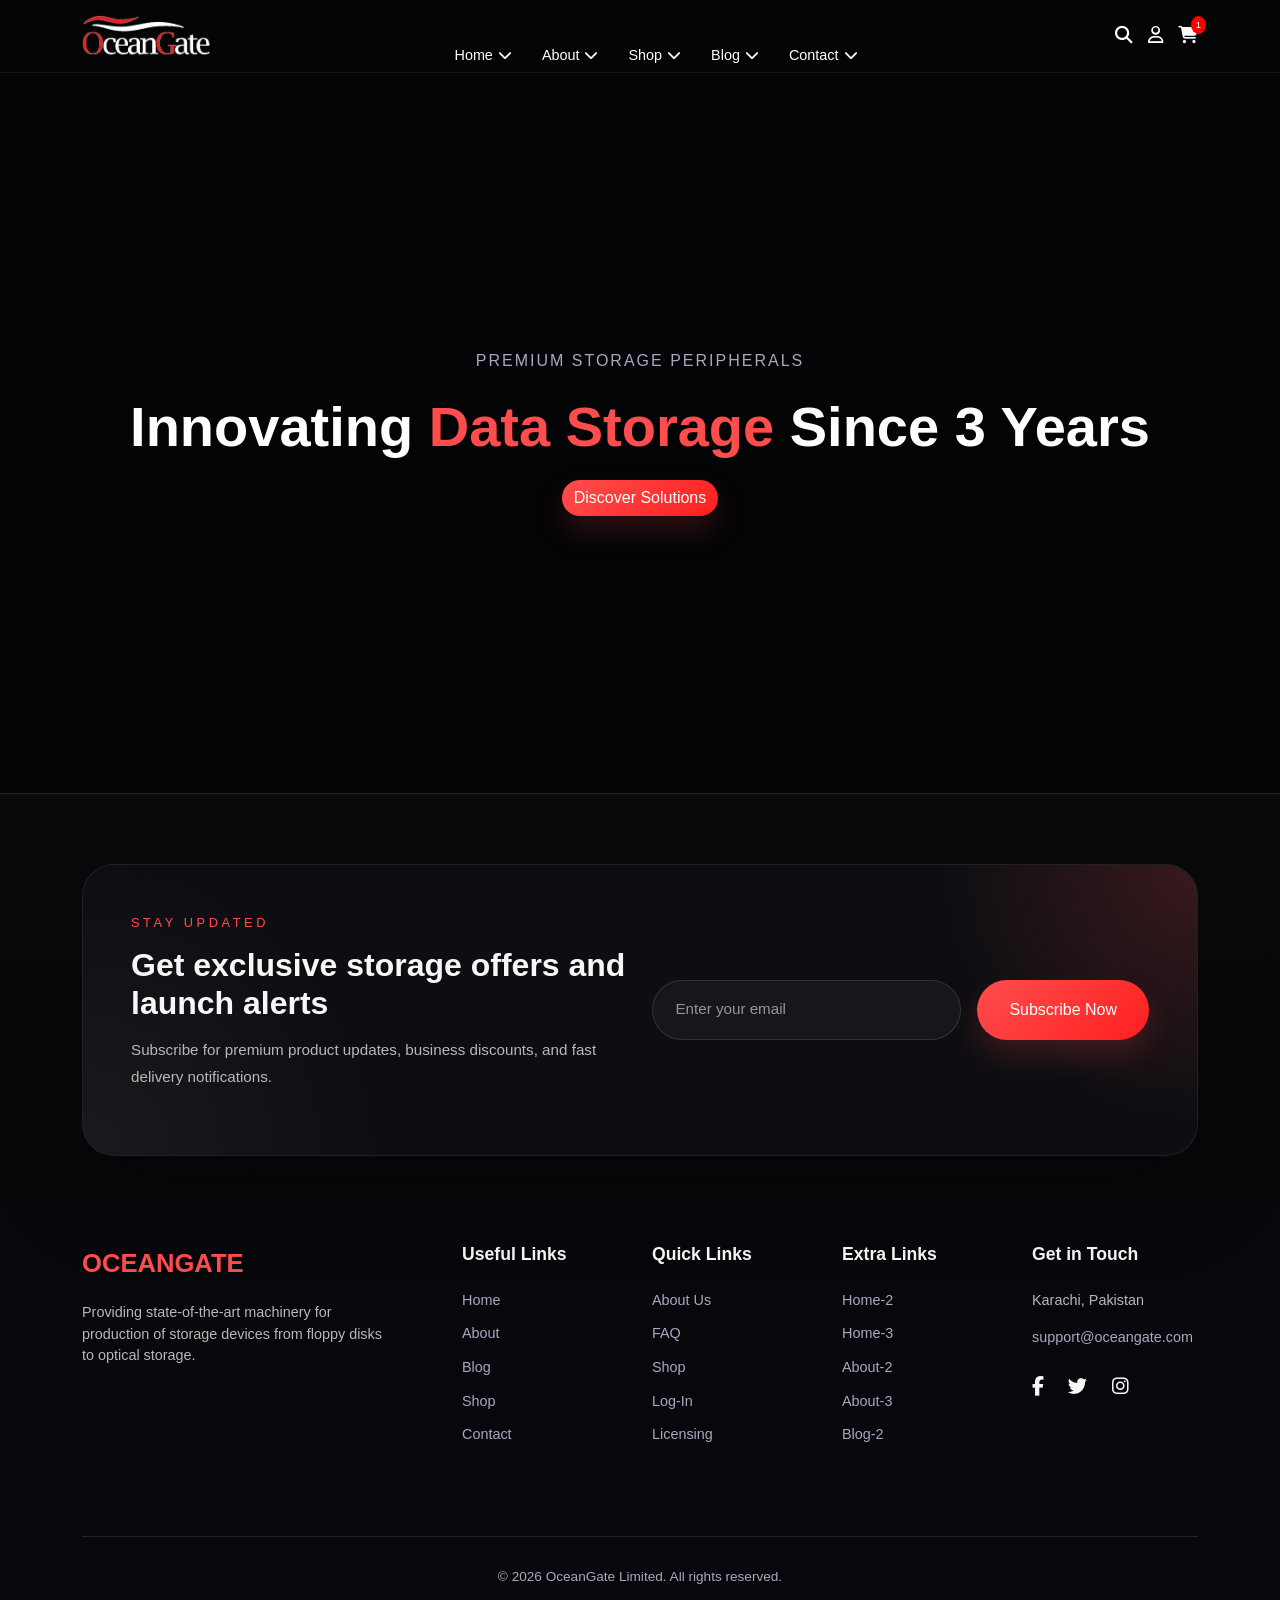
==== index.html @ 2eb94a3a "add logo and fix bugs and issues" ====
<!DOCTYPE html>
<html lang="en">

<head>
    <meta charset="UTF-8">
    <meta name="viewport" content="width=device-width, initial-scale=1.0">
    <title>OceanGate | Premium Storage</title>
    <link href="https://cdn.jsdelivr.net/npm/bootstrap@5.3.0/dist/css/bootstrap.min.css" rel="stylesheet">
    <link rel="stylesheet" href="https://cdnjs.cloudflare.com/ajax/libs/font-awesome/6.4.0/css/all.min.css">
    <link href="https://unpkg.com/aos@2.3.1/dist/aos.css" rel="stylesheet">
    <link rel="stylesheet" href="./styleSheets/style.css">
</head>

<body>
    <header class="header">
        <div class="container d-flex align-items-center justify-content-between">
            <a href="#" class="logo"><img src="./src/img/logo/logo-black-theme1.png" alt=""></a>

            <nav class="desktop-nav d-none d-lg-flex">
                <div class="nav-item-wrapper">
                    <a href="index.html" class="nav-link">Home<span><i class="fas fa-chevron-down"></i></span></a>
                    <div class="dropdown-box">
                        <a href="index.html" style='color:black;'><span>--</span> Home 1</a>
                        <a href="index.html"><span>--</span> Home 2</a>
                    </div>
                </div>
                <div class="nav-item-wrapper">
                    <a href="About.html" class="nav-link">About<span><i class="fas fa-chevron-down"></i></span></a>
                    <div class="dropdown-box">
                        <a href="#"><span>--</span> Our journey</a>
                    </div>
                </div>
                <div class="nav-item-wrapper">
                    <a href="#" class="nav-link">Shop<span><i class="fas fa-chevron-down"></i></span></a>
                    <div class="dropdown-box">
                        <a href="#"><span>--</span> Products</a>
                    </div>
                </div>
                <div class="nav-item-wrapper">
                    <a href="#" class="nav-link">Blog<span><i class="fas fa-chevron-down"></i></span></a>
                    <div class="dropdown-box">
                        <a href="#"><span>--</span> Latest News</a>
                    </div>
                </div>
                <div class="nav-item-wrapper">
                    <a href="./contact.html" class="nav-link">Contact<span><i class="fas fa-chevron-down"></i></span></a>
                    <div class="dropdown-box">
                        <a href="#"><span>--</span> Get in Touch</a>
                    </div>
                </div>
            </nav>

            <div class="header-actions d-flex align-items-center">
                <a href="#"><i class="fas fa-search"></i></a>
                <a href="#"><i class="far fa-user"></i></a>
                <div class="cart-icon">
                    <a href="#"><i class="fas fa-shopping-cart"></i></a>
                    <span class="cart-badge">1</span>
                </div>
                <button class="menu-btn d-lg-none" id="menuBtn">
                    <span></span><span></span><span></span>
                </button>
            </div>
        </div>

        <div class="mobile-menu" id="mobileMenu">
            <nav class="mobile-nav">
                <div class="nav-item-wrapper2">
                    <a href="index.html" class="nav-link">Home<span><i class="fas fa-chevron-down"></i></span></a>
                    <div class="dropdown-box-mobile">
                        <a href="index.html"><span>--</span> Home 1</a>
                        <a href="index.html"><span>--</span> Home 2</a>
                    </div>
                </div>
                <div class="nav-item-wrapper2">
                    <a href="About.html" class="nav-link">About<span><i class="fas fa-chevron-down"></i></span></a>
                    <div class="dropdown-box-mobile">
                        <a href=""><span>--</span> Our journey</a>
                    </div>
                </div>
                <div class="nav-item-wrapper2">
                    <a href="#" class="nav-link">Shop<span><i class="fas fa-chevron-down"></i></span></a>
                    <div class="dropdown-box-mobile">
                        <a href="#"><span>--</span> Products</a>
                    </div>
                </div>
                <div class="nav-item-wrapper2">
                    <a href="#" class="nav-link">Blog<span><i class="fas fa-chevron-down"></i></span></a>
                    <div class="dropdown-box-mobile">
                        <a href="#"><span>--</span> Latest News</a>
                    </div>
                </div>
                <div class="nav-item-wrapper2">
                    <a href="./contact.html" class="nav-link">Contact<span><i class="fas fa-chevron-down"></i></span></a>
                    <div class="dropdown-box-mobile">
                        <a href="#"><span>--</span> Get in Touch</a>
                    </div>
                </div>
            </nav>
        </div>
    </header>

    <main
        style="min-height: 80vh; display: flex; align-items: center; justify-content: center; background: url('https://gadgetz.webflow.io/images/hero-grid.svg') no-repeat center center / cover;">
        <div class="text-center">
            <p class="small-caps" style="color:var(--text-muted); text-transform: uppercase; letter-spacing: 2px;">
                Premium Storage Peripherals</p>
            <h1 class="hero-title" style="font-size: 3.5rem; font-weight: 800; color: #fff; margin: 20px 0;">Innovating
                <span style="color: var(--primary-red);">Data Storage</span> Since 3 Years
            </h1>
            <a href="#products" class="btn btn-red">Discover Solutions</a>
        </div>
    </main>

    <footer class="footer">

            <div class="email-subscription-section text-center">
                <div class="container">
                    <div class="email-subscribe-card rounded-5 mx-auto p-4 p-lg-5" data-aos="fade-up">
                        <div class="row align-items-center gy-4">
                            <div class="col-12 col-lg-6 text-lg-start" data-aos="fade-right">
                                <p class="email-subtitle">STAY UPDATED</p>
                                <h2>Get exclusive storage offers and launch alerts</h2>
                                <p class="email-subtext">Subscribe for premium product updates, business discounts, and fast delivery notifications.</p>
                            </div>
                            <div class="col-12 col-lg-6" data-aos="fade-left">
                                <form class="email-form d-flex flex-column flex-sm-row gap-3 align-items-center" action="#" method="post">
                                    <input type="email" class="form-control email-input" placeholder="Enter your email" required>
                                    <button type="submit" class="btn btn-red email-submit-btn">Subscribe Now</button>
                                </form>
                            </div>
                        </div>
                    </div>
                </div>
            </div>

        <div class="container">
            <div class="row pt-5 pb-5">
                <div class="col-lg-4 mb-5 mb-lg-0">
                    <a href="#" class="footer-logo">OCEANGATE</a>
                    <p class="pe-lg-5" style="color: var(--text-gray); font-size: 0.9rem;">
                        Providing state-of-the-art machinery for production of storage devices from floppy disks to
                        optical storage.
                    </p>
                </div>

                <div class="col-6 col-md-3 col-lg-2">
                    <h5>Useful Links</h5>
                    <a href="#" class="footer-link">Home</a>
                    <a href="#" class="footer-link">About</a>
                    <a href="#" class="footer-link">Blog</a>
                    <a href="#" class="footer-link">Shop</a>
                    <a href="#" class="footer-link">Contact</a>
                </div>

                <div class="col-6 col-md-3 col-lg-2">
                    <h5>Quick Links</h5>
                    <a href="#" class="footer-link">About Us</a>
                    <a href="#" class="footer-link">FAQ</a>
                    <a href="#" class="footer-link">Shop</a>
                    <a href="#" class="footer-link">Log-In</a>
                    <a href="#" class="footer-link">Licensing</a>
                </div>

                <div class="col-6 col-md-3 col-lg-2 mt-4 mt-md-0">
                    <h5>Extra Links</h5>
                    <a href="#" class="footer-link">Home-2</a>
                    <a href="#" class="footer-link">Home-3</a>
                    <a href="#" class="footer-link">About-2</a>
                    <a href="#" class="footer-link">About-3</a>
                    <a href="#" class="footer-link">Blog-2</a>
                </div>

                <div class="col-6 col-md-3 col-lg-2 mt-4 mt-md-0">
                    <h5>Get in Touch</h5>
                    <p style="color: var(--text-gray); font-size: 0.9rem;">Karachi, Pakistan</p>
                    <a href="mailto:support@oceangate.com" class="footer-link">support@oceangate.com</a>
                    <div class="social-icons mt-4">
                        <a href="#"><i class="fab fa-facebook-f"></i></a>
                        <a href="#"><i class="fab fa-twitter"></i></a>
                        <a href="#"><i class="fab fa-instagram"></i></a>
                    </div>
                </div>
            </div>

            <div class="copyright-section text-center">
                <p>© 2026 OceanGate Limited. All rights reserved.</p>
                <div class="social-icons mobile-social d-sm-none">
                    <a href="#"><i class="fab fa-facebook-f"></i></a>
                    <a href="#"><i class="fab fa-twitter"></i></a>
                    <a href="#"><i class="fab fa-instagram"></i></a>
                </div>
            </div>
        </div>
    </footer>

    <script src="https://unpkg.com/aos@2.3.1/dist/aos.js"></script>
    <script src="./js/app.js"></script>
    
</body>

</html>
---- styleSheets/style.css ----
:root {
    --bg-dark: #030406;
    --bg-black: #050507;
    --bg-panel: rgba(18, 18, 20, 0.95);
    --footer-bg: #07080b;
    --border-color: rgba(255, 255, 255, 0.08);
    --text-white: #f7f7f7;
    --text-gray: #b8b8b8;
    --text-muted: #a8a8c0;
    --primary-red: #ff4d4d;
    --primary-red-soft: rgba(255, 77, 77, 0.18);
}

/* Core Styling */
body {
    background: var(--bg-dark);
    color: var(--text-white);
    font-family: 'Lexend', sans-serif;
    margin: 0;
}

img {
    width: 100%;
    height: 100%;
}

/* header start  */
.header {
    background: var(--bg-black);
    border-bottom: 1px solid rgba(255, 255, 255, 0.06);
    padding: 15px 0;
    position: sticky;
    top: 0;
    z-index: 1100;
}

.logo {
    width: 130px;
    height: auto;
    text-decoration: none;

}

/* Desktop Nav Underline & Dropdown Fix */
.desktop-nav {
    position: relative;
    top: 20px;
    gap: 30px;
}

.nav-item-wrapper {
    position: relative;
    padding: 10px 0;
}

.nav-link {
    color: #fff !important;
    text-decoration: none;
    font-size: 0.9rem;
    position: relative;
}

.nav-link::after {
    content: '';
    position: absolute;
    width: 0;
    height: 2px;
    bottom: -2px;
    left: 0;
    background: red;
    transition: 0.3s;
}

.nav-link span i {
    font: normal normal normal 14px/1 FontAwesome;
    margin-left: 5px;
    transition: transform 0.3s;
}

.nav-link:hover span i,
.nav-item-wrapper2:hover .nav-link span i,
.dropdown-box-mobile:hover {
    transform: rotate(90deg);
}

.nav-item-wrapper:hover .nav-link::after {
    width: 100%;
}

.dropdown-box {
    position: absolute;
    top: 90%;
    left: 0;
    background: #fff;
    min-width: 200px;
    padding: 20px;
    border-radius: 12px;
    visibility: hidden;
    opacity: 0;
    transform: translateY(20px);
    transition: 0.8s ease;
}

.nav-item-wrapper:hover .dropdown-box {
    visibility: visible;
    opacity: 1;
    transform: translateY(0);
}

.dropdown-box a {
    color: #000;
    text-decoration: none;
    display: block;
    margin-bottom: 10px;
    font-size: 0.85rem;
    font-weight: 500;
    transition: 0.3s;
    z-index: 999;
}

.dropdown-box a span {
    color: red;
    opacity: 0;
    margin-right: 8px;
    transition: 0.3s;
}

.dropdown-box a:hover {
    color: red;
    padding-left: 5px;
}

.dropdown-box a:hover span {
    opacity: 1;
}

/* Cart Badge Fix */
.header-actions i {
    color: #fff;
    font-size: 1.1rem;
    margin-left: 15px;
}

.cart-icon {
    position: relative;
    display: inline-block;
}

.cart-badge {
    background: red;
    color: white;
    font-size: 0.6rem;
    padding: 2px 5px;
    border-radius: 50%;
    position: absolute;
    top: -8px;
    right: -8px;
}

/* Mobile Menu: Top-Down Animation (Half Screen) */
.mobile-menu {
    position: fixed;
    top: -100%;
    left: 0;
    width: 100%;
    height: 70vh;
    background: #000;
    border-bottom: 2px solid #222;
    transition: 0.5s ease-in-out;
    z-index: 1000;
    padding: 20px 20px;
}

.mobile-menu.active {
    top: 60px;
}

.mobile-nav a {
    display: block;
    font-size: 1.2rem;
    margin-bottom: 10px;
    text-decoration: none;
}

.dropdown-box-mobile {
    position: absolute;
    top: 80%;
    left: 90px;
    background: #fff;
    min-width: 40vw;
    padding: 20px;
    border-radius: 12px;
    visibility: hidden;
    opacity: 0;
    transform: translateY(10px);
    transition: 0.8s ease;
}

.nav-item-wrapper:hover .dropdown-box-mobile {
    visibility: visible;
    opacity: 1;
    transform: translateY(0);
}

.dropdown-box-mobile a {
    color: #000;
    text-decoration: none;
    display: block;
    margin-bottom: 10px;
    font-size: 0.85rem;
    font-weight: 500;
    transition: 0.3s;
    z-index: 999;
}

.dropdown-box-mobile a span {
    color: red;
    opacity: 0;
    margin-right: 8px;
    transition: 0.3s;
}

.dropdown-box-mobile a:hover {
    color: red;
    padding-left: 5px;
}

.dropdown-box-mobile a:hover span {
    opacity: 1;
}



.nav-item-wrapper2:hover .dropdown-box-mobile {
    visibility: visible;
    opacity: 1;
    transform: translateY(-50px);
}

.nav-item-wrapper2 {
    position: relative;
    padding: 10px 0;
}

.nav-item-wrapper2:hover .nav-link::after {
    width: 100%;
}

/* Menu Button to Cross Fix */
.menu-btn {
    background: none;
    border: none;
    width: 30px;
    height: 22px;
    position: relative;
    margin-left: 15px;
}

.menu-btn span {
    display: block;
    width: 100%;
    height: 2px;
    background: #fff;
    position: absolute;
    transition: 0.3s;
}

.menu-btn span:nth-child(1) {
    top: 0;
}

.menu-btn span:nth-child(2) {
    top: 10px;
}

.menu-btn span:nth-child(3) {
    top: 20px;
}

.menu-btn.active span:nth-child(1) {
    transform: rotate(45deg);
    top: 10px;
}

.menu-btn.active span:nth-child(2) {
    opacity: 0;
}

.menu-btn.active span:nth-child(3) {
    transform: rotate(-45deg);
    top: 10px;
}

/* Footer & Email Section Styles (Exactly like Gadgetz) */
.footer {
    background-color: var(--footer-bg);
    border-top: 1px solid #222;
}

.email-subscription-section {
    background: linear-gradient(180deg, rgba(10, 10, 12, 0.95), rgba(7, 7, 10, 1));
    padding: 70px 0 40px;
}

.email-subscribe-card {
    background: rgba(15, 15, 20, 0.95);
    border: 1px solid rgba(255, 255, 255, 0.08);
    box-shadow: 0 32px 90px rgba(0, 0, 0, 0.25);
    overflow: hidden;
    position: relative;
}

.email-subscribe-card::before {
    content: '';
    position: absolute;
    inset: 0;
    background: radial-gradient(circle at top right, rgba(255, 77, 77, 0.18), transparent 22%),
        radial-gradient(circle at bottom left, rgba(255, 255, 255, 0.05), transparent 26%);
    pointer-events: none;
}

.email-subtitle {
    color: var(--primary-red);
    letter-spacing: 0.28em;
    text-transform: uppercase;
    font-size: 0.8rem;
    margin-bottom: 0.85rem;
}

.email-subscription-section h2,
.email-subscribe-card h2 {
    font-size: clamp(2rem, 2.5vw, 2.4rem);
    font-weight: 700;
    color: var(--text-white);
    margin: 0;
}

.email-subtext {
    color: var(--text-gray);
    font-size: 0.95rem;
    line-height: 1.8;
    max-width: 620px;
    margin-top: 0.85rem;
}

.email-form {
    width: 100%;
    gap: 1rem;
}

.email-input {
    min-height: 60px;
    background: rgba(255, 255, 255, 0.04);
    border: 1px solid rgba(255, 255, 255, 0.12);
    border-radius: 999px;
    color: var(--text-white);
    padding: 1rem 1.4rem;
    font-size: 0.95rem;
}

.email-input::placeholder {
    color: rgba(255, 255, 255, 0.55);
}

.email-input:focus {
    border-color: rgba(255, 77, 77, 0.45);
    box-shadow: 0 0 0 0.2rem rgba(255, 77, 77, 0.12);
}

.email-submit-btn {
    min-height: 60px;
    padding: 0 2rem;
    white-space: nowrap;
}

.btn-red {
    background: linear-gradient(135deg, var(--primary-red), #ff1f1f);
    color: #fff;
    border: none;
    border-radius: 999px;
    box-shadow: 0 15px 30px rgba(255, 77, 77, 0.18);
    transition: transform 0.2s ease, box-shadow 0.2s ease;
}

.btn-red:hover {
    transform: translateY(-2px);
    box-shadow: 0 18px 30px rgba(255, 77, 77, 0.26);
}

.btn-red:focus {
    box-shadow: 0 0 0 0.25rem rgba(255, 77, 77, 0.18);
}

@media (max-width: 767.98px) {
    .email-form {
        flex-direction: column;
        align-items: stretch;
    }

    .email-input,
    .email-submit-btn {
        width: 100%;
    }
}

.footer h5 {
    font-size: 1.1rem;
    font-weight: 600;
    margin-bottom: 25px;
    color: var(--text-white);
}

.footer-logo {
    color: var(--primary-red);
    font-weight: 800;
    font-size: 1.6rem;
    text-decoration: none;
    display: block;
    margin-bottom: 20px;
}

.footer-link {
    color: var(--text-muted);
    text-decoration: none;
    display: block;
    margin-bottom: 12px;
    font-size: 0.9rem;
    transition: color 0.3s ease;
}

.footer-link:hover {
    color: var(--primary-red);
}

.social-icons a {
    color: var(--text-white);
    font-size: 1.2rem;
    margin-right: 20px;
    transition: color 0.3s ease;
}

.social-icons a:hover {
    color: var(--primary-red);
}

.copyright-section {
    border-top: 1px solid #222;
    padding: 30px 0;
    margin-top: 30px;
    font-size: 0.85rem;
    color: var(--text-muted);
}

/* Mobile Media Queries */
@media (max-width: 991.98px) {
    .email-subscription-section h2 {
        font-size: 1.8rem;
    }

    .footer .row>div {
        margin-bottom: 30px;
    }
}

@media (max-width: 575.98px) {
    .logo {
        font-size: 1.2rem;
    }

    .header-actions {
        font-size: 1.1rem;
    }

    .cart-badge {
        font-size: 0.6rem;
        padding: 1px 4px;
        top: -6px;
        right: -8px;
    }

    .copyright-section {
        display: flex;
        flex-direction: column;
        align-items: center;
    }

    .mobile-social {
        margin-top: 20px;
    }
}
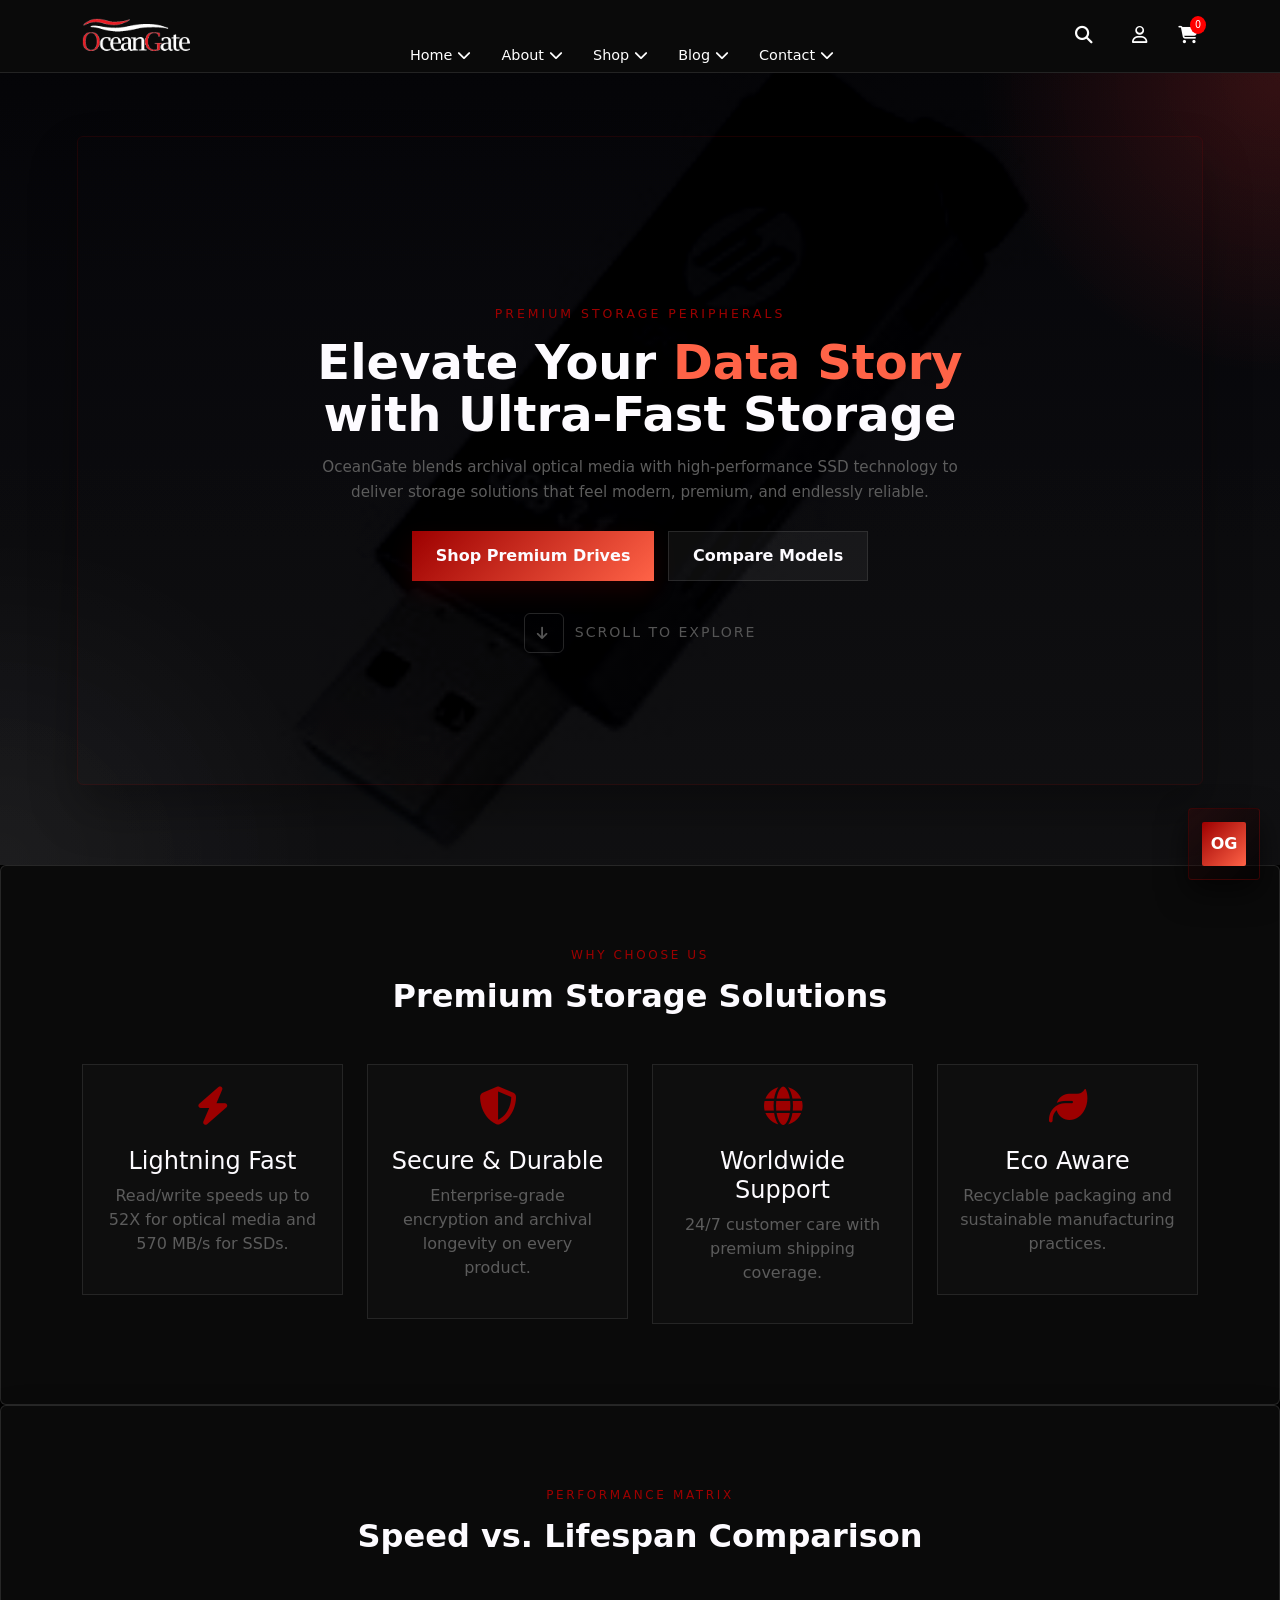
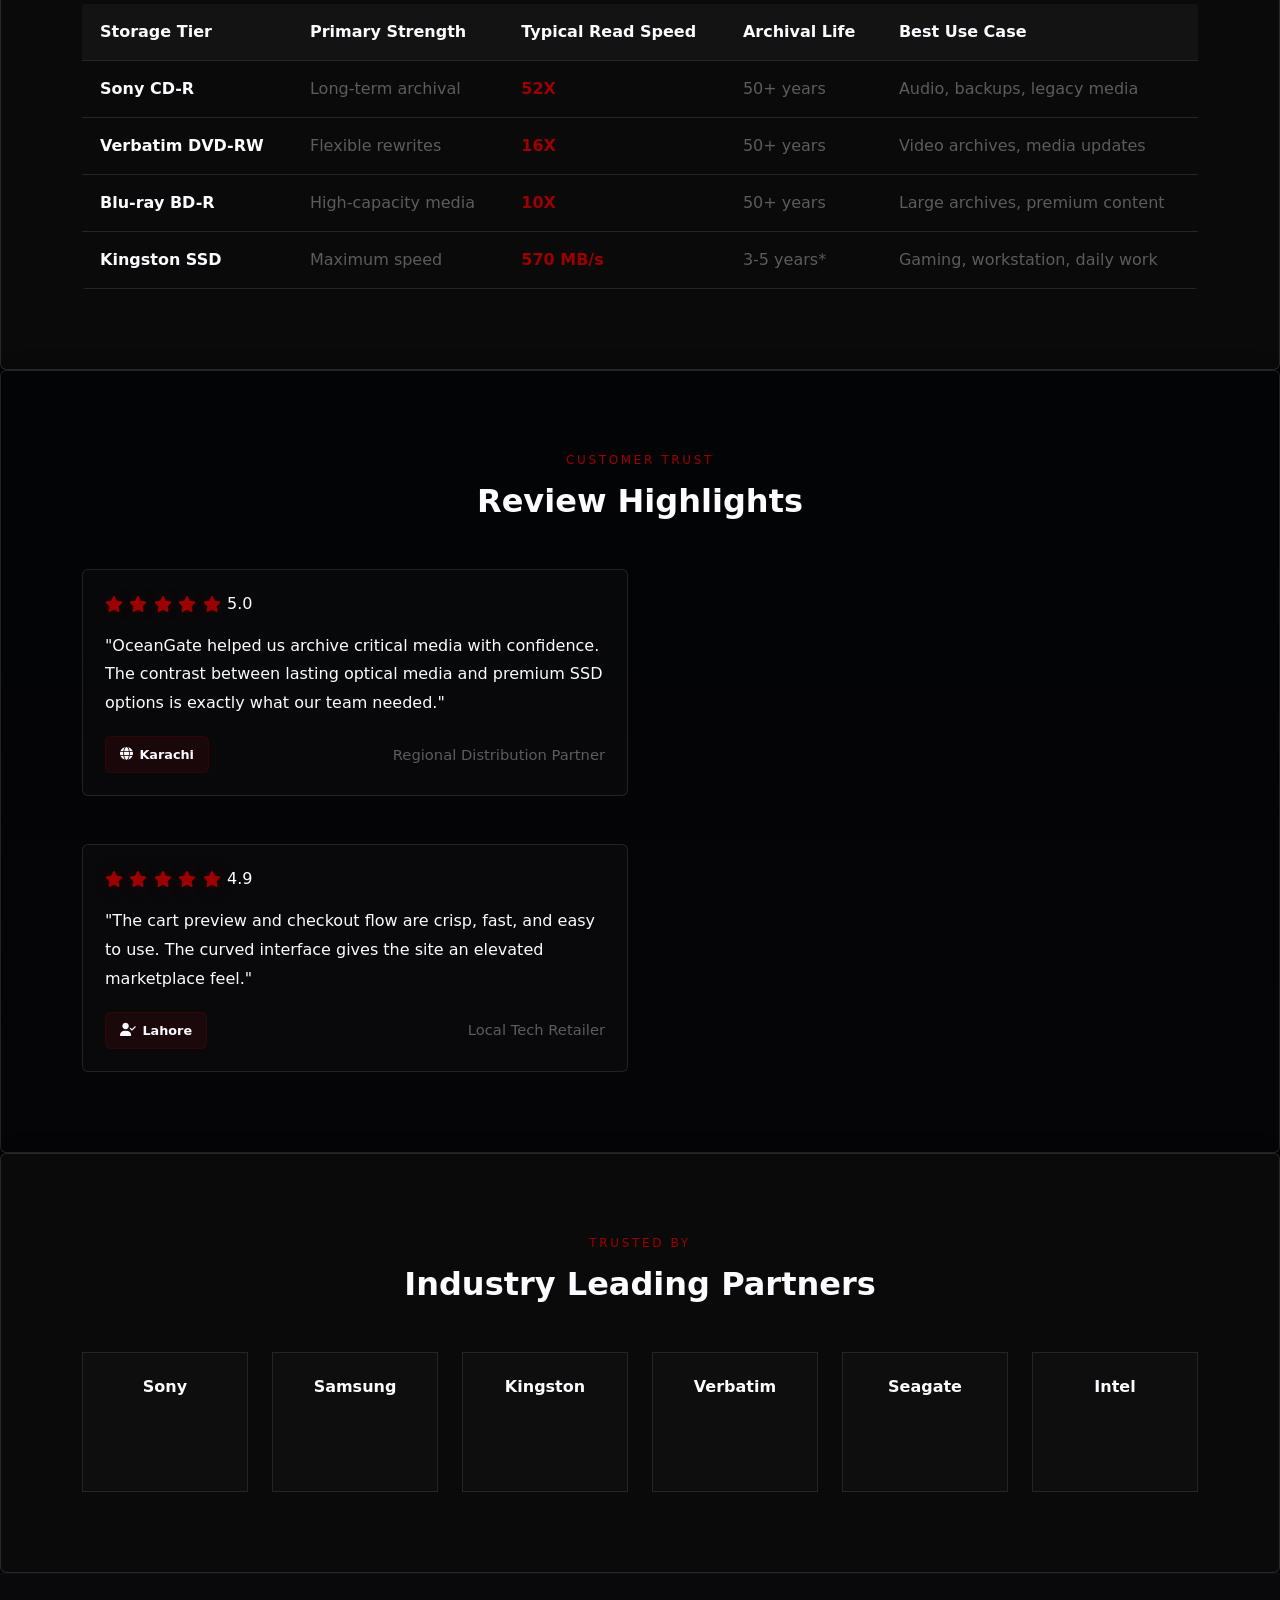
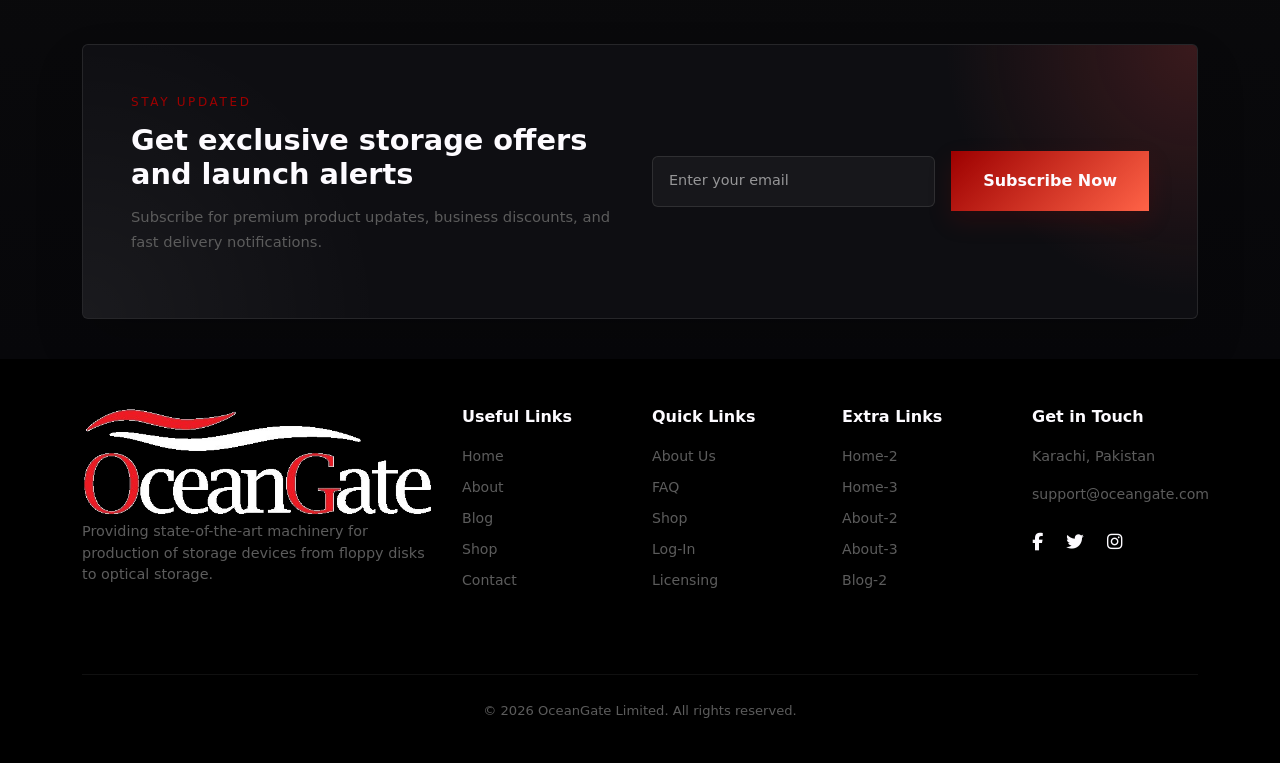
==== commit 41dcfde9: "completeing all pages and base work" ====
--- a/index.html
+++ b/index.html
@@ -1,4 +1,4 @@
-<!DOCTYPE html>
+﻿<!DOCTYPE html>
 <html lang="en">
 
 <head>
@@ -12,165 +12,364 @@
 </head>
 
 <body>
+    <!-- Header navigation and mobile menu -->
     <header class="header">
         <div class="container d-flex align-items-center justify-content-between">
-            <a href="#" class="logo"><img src="./src/img/logo/logo-black-theme1.png" alt=""></a>
+            <a href="./index.html" class="logo"><img src="./src/img/logo/logo-black-theme1.png"
+                    alt="OceanGate Logo"></a>
 
             <nav class="desktop-nav d-none d-lg-flex">
                 <div class="nav-item-wrapper">
-                    <a href="index.html" class="nav-link">Home<span><i class="fas fa-chevron-down"></i></span></a>
+                    <a href="./index.html" class="nav-link">Home<span><i class="fas fa-chevron-down"></i></span></a>
                     <div class="dropdown-box">
-                        <a href="index.html" style='color:black;'><span>--</span> Home 1</a>
-                        <a href="index.html"><span>--</span> Home 2</a>
+                        <a href="./index.html" style="color:black;"><span>--</span> Home 1</a>
+                        <a href="./index.html"><span>--</span> Home 2</a>
                     </div>
                 </div>
                 <div class="nav-item-wrapper">
-                    <a href="About.html" class="nav-link">About<span><i class="fas fa-chevron-down"></i></span></a>
+                    <a href="./about.html" class="nav-link">About<span><i class="fas fa-chevron-down"></i></span></a>
                     <div class="dropdown-box">
-                        <a href="#"><span>--</span> Our journey</a>
+                        <a href="./about.html"><span>--</span> Our journey</a>
                     </div>
                 </div>
                 <div class="nav-item-wrapper">
-                    <a href="#" class="nav-link">Shop<span><i class="fas fa-chevron-down"></i></span></a>
+                    <a href="./shop.html" class="nav-link">Shop<span><i class="fas fa-chevron-down"></i></span></a>
                     <div class="dropdown-box">
-                        <a href="#"><span>--</span> Products</a>
+                        <a href="./shop.html"><span>--</span> Products</a>
                     </div>
                 </div>
                 <div class="nav-item-wrapper">
-                    <a href="#" class="nav-link">Blog<span><i class="fas fa-chevron-down"></i></span></a>
+                    <a href="./blog.html" class="nav-link">Blog<span><i class="fas fa-chevron-down"></i></span></a>
                     <div class="dropdown-box">
-                        <a href="#"><span>--</span> Latest News</a>
+                        <a href="./blog.html"><span>--</span> Latest News</a>
                     </div>
                 </div>
                 <div class="nav-item-wrapper">
-                    <a href="./contact.html" class="nav-link">Contact<span><i class="fas fa-chevron-down"></i></span></a>
+                    <a href="./contact.html" class="nav-link">Contact<span><i
+                                class="fas fa-chevron-down"></i></span></a>
                     <div class="dropdown-box">
-                        <a href="#"><span>--</span> Get in Touch</a>
+                        <a href="./contact.html"><span>--</span> Get in Touch</a>
                     </div>
                 </div>
             </nav>
 
-            <div class="header-actions d-flex align-items-center">
-                <a href="#"><i class="fas fa-search"></i></a>
-                <a href="#"><i class="far fa-user"></i></a>
-                <div class="cart-icon">
-                    <a href="#"><i class="fas fa-shopping-cart"></i></a>
-                    <span class="cart-badge">1</span>
-                </div>
-                <button class="menu-btn d-lg-none" id="menuBtn">
-                    <span></span><span></span><span></span>
-                </button>
+           <div class="header-actions d-flex align-items-center">
+                <div class="search-wrapper me-3">
+                    <button class="search-trigger" aria-label="Open search"><i class="fas fa-search"></i></button>
+                    <div class="search-expand" aria-hidden="true">
+                        <input id="globalSearchInput" class="search-input" type="text" placeholder="Search products, e.g. Kingston SSD" autocomplete="off">
+                        <div id="searchSuggestions" class="suggestions-panel" aria-hidden="true"></div>
+                    </div>
+                </div>
+                <a href="#" class="me-3 user-icon"><i class="far fa-user"></i></a>
+                <div class="cart-icon"><a href="./shop.html" onclick="toggleCart(); return false;"><i class="fas fa-shopping-cart"></i></a><span class="cart-badge" id="cartCount">0</span></div>
+                <button class="menu-btn d-lg-none" id="menuBtn"><span></span><span></span><span></span></button>
             </div>
         </div>
 
         <div class="mobile-menu" id="mobileMenu">
             <nav class="mobile-nav">
                 <div class="nav-item-wrapper2">
-                    <a href="index.html" class="nav-link">Home<span><i class="fas fa-chevron-down"></i></span></a>
+                    <a href="./index.html" class="nav-link">Home<span><i class="fas fa-chevron-down"></i></span></a>
                     <div class="dropdown-box-mobile">
-                        <a href="index.html"><span>--</span> Home 1</a>
-                        <a href="index.html"><span>--</span> Home 2</a>
+                        <a href="./index.html"><span>--</span> Home 1</a>
+                        <a href="./index.html"><span>--</span> Home 2</a>
                     </div>
                 </div>
                 <div class="nav-item-wrapper2">
-                    <a href="About.html" class="nav-link">About<span><i class="fas fa-chevron-down"></i></span></a>
+                    <a href="./about.html" class="nav-link">About<span><i class="fas fa-chevron-down"></i></span></a>
                     <div class="dropdown-box-mobile">
-                        <a href=""><span>--</span> Our journey</a>
+                        <a href="./about.html"><span>--</span> Our journey</a>
                     </div>
                 </div>
                 <div class="nav-item-wrapper2">
-                    <a href="#" class="nav-link">Shop<span><i class="fas fa-chevron-down"></i></span></a>
+                    <a href="./shop.html" class="nav-link">Shop<span><i class="fas fa-chevron-down"></i></span></a>
                     <div class="dropdown-box-mobile">
-                        <a href="#"><span>--</span> Products</a>
+                        <a href="./shop.html"><span>--</span> Products</a>
                     </div>
                 </div>
                 <div class="nav-item-wrapper2">
-                    <a href="#" class="nav-link">Blog<span><i class="fas fa-chevron-down"></i></span></a>
+                    <a href="./blog.html" class="nav-link">Blog<span><i class="fas fa-chevron-down"></i></span></a>
                     <div class="dropdown-box-mobile">
-                        <a href="#"><span>--</span> Latest News</a>
+                        <a href="./blog.html"><span>--</span> Latest News</a>
                     </div>
                 </div>
                 <div class="nav-item-wrapper2">
-                    <a href="./contact.html" class="nav-link">Contact<span><i class="fas fa-chevron-down"></i></span></a>
+                    <a href="./contact.html" class="nav-link">Contact<span><i
+                                class="fas fa-chevron-down"></i></span></a>
                     <div class="dropdown-box-mobile">
-                        <a href="#"><span>--</span> Get in Touch</a>
+                        <a href="./contact.html"><span>--</span> Get in Touch</a>
                     </div>
                 </div>
             </nav>
         </div>
     </header>
 
-    <main
-        style="min-height: 80vh; display: flex; align-items: center; justify-content: center; background: url('https://gadgetz.webflow.io/images/hero-grid.svg') no-repeat center center / cover;">
-        <div class="text-center">
-            <p class="small-caps" style="color:var(--text-muted); text-transform: uppercase; letter-spacing: 2px;">
-                Premium Storage Peripherals</p>
-            <h1 class="hero-title" style="font-size: 3.5rem; font-weight: 800; color: #fff; margin: 20px 0;">Innovating
-                <span style="color: var(--primary-red);">Data Storage</span> Since 3 Years
-            </h1>
-            <a href="#products" class="btn btn-red">Discover Solutions</a>
+    <!-- Main landing content -->
+    <main>
+        <section class="hero-section">
+            <div class="hero-visual"></div>
+            <div class="hero-frame"></div>
+            <div class="container hero-content" data-aos="fade-up">
+                <p class="small-caps">Premium Storage Peripherals</p>
+                <h1 class="hero-title">Elevate Your <span>Data Story</span> with Ultra-Fast Storage</h1>
+                <p class="hero-copy">OceanGate blends archival optical media with high-performance SSD technology to
+                    deliver storage solutions that feel modern, premium, and endlessly reliable.</p>
+                <div class="hero-actions">
+                    <a href="shop.html" class="btn btn-red">Shop Premium Drives</a>
+                    <a href="comparison.html" class="btn btn-secondary">Compare Models</a>
+                </div>
+                <a href="#techMatrix" class="hero-scroll">
+                    <span class="scroll-icon"><i class="fas fa-arrow-down"></i></span>
+                    Scroll to explore
+                </a>
+            </div>
+        </section>
+
+        <!-- Feature highlights section -->
+        <section class="features-showcase section-panel" style="padding: 80px 0;">
+            <div class="container">
+                <div class="text-center mb-5" data-aos="fade-up">
+                    <p class="section-subtitle">Why Choose Us</p>
+                    <h2 class="section-title">Premium Storage Solutions</h2>
+                </div>
+                <div class="row g-4">
+                    <!-- Feature: Lightning Fast -->
+                    <div class="col-md-6 col-lg-3" data-aos="fade-up" data-aos-delay="100">
+                        <div class="feature-card text-center">
+                            <i class="fas fa-bolt"
+                                style="font-size: 2.4rem; color: var(--primary-red); margin-bottom: 22px;"></i>
+                            <h4>Lightning Fast</h4>
+                            <p style="color: var(--text-gray);">Read/write speeds up to 52X for optical media and 570
+                                MB/s for SSDs.</p>
+                        </div>
+                    </div>
+                    <!-- Feature: Secure & Durable -->
+                    <div class="col-md-6 col-lg-3" data-aos="fade-up" data-aos-delay="200">
+                        <div class="feature-card text-center">
+                            <i class="fas fa-shield-alt"
+                                style="font-size: 2.4rem; color: var(--primary-red); margin-bottom: 22px;"></i>
+                            <h4>Secure & Durable</h4>
+                            <p style="color: var(--text-gray);">Enterprise-grade encryption and archival longevity on
+                                every product.</p>
+                        </div>
+                    </div>
+                    <!-- Feature: Worldwide Support -->
+                    <div class="col-md-6 col-lg-3" data-aos="fade-up" data-aos-delay="300">
+                        <div class="feature-card text-center">
+                            <i class="fas fa-globe"
+                                style="font-size: 2.4rem; color: var(--primary-red); margin-bottom: 22px;"></i>
+                            <h4>Worldwide Support</h4>
+                            <p style="color: var(--text-gray);">24/7 customer care with premium shipping coverage.</p>
+                        </div>
+                    </div>
+                    <!-- Feature: Eco Aware -->
+                    <div class="col-md-6 col-lg-3" data-aos="fade-up" data-aos-delay="400">
+                        <div class="feature-card text-center">
+                            <i class="fas fa-leaf"
+                                style="font-size: 2.4rem; color: var(--primary-red); margin-bottom: 22px;"></i>
+                            <h4>Eco Aware</h4>
+                            <p style="color: var(--text-gray);">Recyclable packaging and sustainable manufacturing
+                                practices.</p>
+                        </div>
+                    </div>
+                </div>
+            </div>
+        </section>
+
+        <!-- Product comparison matrix -->
+        <section id="techMatrix" class="section-panel" style="padding: 80px 0;">
+            <div class="container">
+                <div class="text-center mb-5" data-aos="fade-up">
+                    <p class="section-subtitle">Performance Matrix</p>
+                    <h2 class="section-title">Speed vs. Lifespan Comparison</h2>
+                </div>
+                <div class="table-responsive" data-aos="fade-up" data-aos-delay="100">
+                    <table class="tech-matrix">
+                        <thead>
+                            <tr>
+                                <th>Storage Tier</th>
+                                <th>Primary Strength</th>
+                                <th>Typical Read Speed</th>
+                                <th>Archival Life</th>
+                                <th>Best Use Case</th>
+                            </tr>
+                        </thead>
+                        <tbody>
+                            <tr>
+                                <td><strong style="color: var(--text-white);">Sony CD-R</strong></td>
+                                <td>Long-term archival</td>
+                                <td><span class="tech-highlight">52X</span></td>
+                                <td>50+ years</td>
+                                <td>Audio, backups, legacy media</td>
+                            </tr>
+                            <tr>
+                                <td><strong style="color: var(--text-white);">Verbatim DVD-RW</strong></td>
+                                <td>Flexible rewrites</td>
+                                <td><span class="tech-highlight">16X</span></td>
+                                <td>50+ years</td>
+                                <td>Video archives, media updates</td>
+                            </tr>
+                            <tr>
+                                <td><strong style="color: var(--text-white);">Blu-ray BD-R</strong></td>
+                                <td>High-capacity media</td>
+                                <td><span class="tech-highlight">10X</span></td>
+                                <td>50+ years</td>
+                                <td>Large archives, premium content</td>
+                            </tr>
+                            <tr>
+                                <td><strong style="color: var(--text-white);">Kingston SSD</strong></td>
+                                <td>Maximum speed</td>
+                                <td><span class="tech-highlight">570 MB/s</span></td>
+                                <td>3-5 years*</td>
+                                <td>Gaming, workstation, daily work</td>
+                            </tr>
+                        </tbody>
+                    </table>
+                </div>
+            </div>
+        </section>
+
+        <!-- Customer testimonials section -->
+        <section class="section-panel"
+            style="padding: 80px 0; background: linear-gradient(180deg, rgba(3, 4, 6, 0.98), rgba(5, 5, 7, 0.98));">
+            <div class="container">
+                <div class="text-center mb-5" data-aos="fade-up">
+                    <p class="section-subtitle">Customer Trust</p>
+                    <h2 class="section-title">Review Highlights</h2>
+                </div>
+                <div class="review-carousel row g-4">
+                    <div class="col-md-6" data-aos="fade-up" data-aos-delay="100">
+                        <div class="review-card">
+                            <div class="review-stars"><i class="fas fa-star"></i><i class="fas fa-star"></i><i
+                                    class="fas fa-star"></i><i class="fas fa-star"></i><i
+                                    class="fas fa-star"></i><span>5.0</span></div>
+                            <p style="color: var(--text-white); font-size: 1rem; line-height: 1.8;">"OceanGate helped us
+                                archive critical media with confidence. The contrast between lasting optical media and
+                                premium SSD options is exactly what our team needed."</p>
+                            <div class="review-meta">
+                                <span class="trust-badge"><i class="fas fa-globe"></i> Karachi</span>
+                                <span class="review-location">Regional Distribution Partner</span>
+                            </div>
+                        </div>
+                    </div>
+                    <div class="col-md-6" data-aos="fade-up" data-aos-delay="200">
+                        <div class="review-card">
+                            <div class="review-stars"><i class="fas fa-star"></i><i class="fas fa-star"></i><i
+                                    class="fas fa-star"></i><i class="fas fa-star"></i><i
+                                    class="fas fa-star"></i><span>4.9</span></div>
+                            <p style="color: var(--text-white); font-size: 1rem; line-height: 1.8;">"The cart preview
+                                and checkout flow are crisp, fast, and easy to use. The curved interface gives the site
+                                an elevated marketplace feel."</p>
+                            <div class="review-meta">
+                                <span class="trust-badge"><i class="fas fa-user-check"></i> Lahore</span>
+                                <span class="review-location">Local Tech Retailer</span>
+                            </div>
+                        </div>
+                    </div>
+                </div>
+            </div>
+        </section>
+
+        <!-- Partner logos and brand trust section -->
+        <section class="section-panel brand-partners" style="padding: 80px 0;">
+            <div class="container">
+                <div class="text-center mb-5" data-aos="fade-up">
+                    <p class="section-subtitle">Trusted By</p>
+                    <h2 class="section-title">Industry Leading Partners</h2>
+                </div>
+                <div class="row g-4 align-items-center">
+                    <div class="col-6 col-md-4 col-lg-2" data-aos="zoom-in" data-aos-delay="100">
+                        <div class="feature-card text-center" style="height: 140px;">
+                            <p style="color: var(--text-muted); font-weight: 700; margin: 0;">Sony</p>
+                        </div>
+                    </div>
+                    <div class="col-6 col-md-4 col-lg-2" data-aos="zoom-in" data-aos-delay="150">
+                        <div class="feature-card text-center" style="height: 140px;">
+                            <p style="color: var(--text-muted); font-weight: 700; margin: 0;">Samsung</p>
+                        </div>
+                    </div>
+                    <div class="col-6 col-md-4 col-lg-2" data-aos="zoom-in" data-aos-delay="200">
+                        <div class="feature-card text-center" style="height: 140px;">
+                            <p style="color: var(--text-muted); font-weight: 700; margin: 0;">Kingston</p>
+                        </div>
+                    </div>
+                    <div class="col-6 col-md-4 col-lg-2" data-aos="zoom-in" data-aos-delay="250">
+                        <div class="feature-card text-center" style="height: 140px;">
+                            <p style="color: var(--text-muted); font-weight: 700; margin: 0;">Verbatim</p>
+                        </div>
+                    </div>
+                    <div class="col-6 col-md-4 col-lg-2" data-aos="zoom-in" data-aos-delay="300">
+                        <div class="feature-card text-center" style="height: 140px;">
+                            <p style="color: var(--text-muted); font-weight: 700; margin: 0;">Seagate</p>
+                        </div>
+                    </div>
+                    <div class="col-6 col-md-4 col-lg-2" data-aos="zoom-in" data-aos-delay="350">
+                        <div class="feature-card text-center" style="height: 140px;">
+                            <p style="color: var(--text-muted); font-weight: 700; margin: 0;">Intel</p>
+                        </div>
+                    </div>
+                </div>
+            </div>
+        </section>
+    </main>
+
+    <!-- Site footer and subscription section -->
+    <footer class="footer">
+        <div class="email-subscription-section text-center">
+            <div class="container">
+                <div class="email-subscribe-card mx-auto p-4 p-lg-5" data-aos="fade-up">
+                    <div class="row align-items-center gy-4">
+                        <div class="col-12 col-lg-6 text-lg-start" data-aos="fade-right">
+                            <p class="email-subtitle">STAY UPDATED</p>
+                            <h2>Get exclusive storage offers and launch alerts</h2>
+                            <p class="email-subtext">Subscribe for premium product updates, business discounts, and fast
+                                delivery notifications.</p>
+                        </div>
+                        <div class="col-12 col-lg-6" data-aos="fade-left">
+                            <form class="email-form d-flex flex-column flex-sm-row gap-3 align-items-center" action="#"
+                                method="post">
+                                <input type="email" class="form-control email-input" placeholder="Enter your email"
+                                    required>
+                                <button type="submit" class="btn btn-red email-submit-btn">Subscribe Now</button>
+                            </form>
+                        </div>
+                    </div>
+                </div>
+            </div>
         </div>
-    </main>
-
-    <footer class="footer">
-
-            <div class="email-subscription-section text-center">
-                <div class="container">
-                    <div class="email-subscribe-card rounded-5 mx-auto p-4 p-lg-5" data-aos="fade-up">
-                        <div class="row align-items-center gy-4">
-                            <div class="col-12 col-lg-6 text-lg-start" data-aos="fade-right">
-                                <p class="email-subtitle">STAY UPDATED</p>
-                                <h2>Get exclusive storage offers and launch alerts</h2>
-                                <p class="email-subtext">Subscribe for premium product updates, business discounts, and fast delivery notifications.</p>
-                            </div>
-                            <div class="col-12 col-lg-6" data-aos="fade-left">
-                                <form class="email-form d-flex flex-column flex-sm-row gap-3 align-items-center" action="#" method="post">
-                                    <input type="email" class="form-control email-input" placeholder="Enter your email" required>
-                                    <button type="submit" class="btn btn-red email-submit-btn">Subscribe Now</button>
-                                </form>
-                            </div>
-                        </div>
-                    </div>
-                </div>
-            </div>
-
         <div class="container">
             <div class="row pt-5 pb-5">
                 <div class="col-lg-4 mb-5 mb-lg-0">
-                    <a href="#" class="footer-logo">OCEANGATE</a>
-                    <p class="pe-lg-5" style="color: var(--text-gray); font-size: 0.9rem;">
-                        Providing state-of-the-art machinery for production of storage devices from floppy disks to
-                        optical storage.
-                    </p>
-                </div>
-
+                    <a href="index.html" class="logo"><img src="./src/img/logo/logo-black-theme1.png"
+                            alt="OceanGate Logo"></a>
+                    <p style="color: var(--text-gray); font-size: 0.9rem;">Providing state-of-the-art machinery for
+                        production of storage devices from floppy disks to optical storage.</p>
+                </div>
                 <div class="col-6 col-md-3 col-lg-2">
                     <h5>Useful Links</h5>
-                    <a href="#" class="footer-link">Home</a>
-                    <a href="#" class="footer-link">About</a>
-                    <a href="#" class="footer-link">Blog</a>
-                    <a href="#" class="footer-link">Shop</a>
-                    <a href="#" class="footer-link">Contact</a>
-                </div>
-
+                    <a href="index.html" class="footer-link">Home</a>
+                    <a href="about.html" class="footer-link">About</a>
+                    <a href="blog.html" class="footer-link">Blog</a>
+                    <a href="shop.html" class="footer-link">Shop</a>
+                    <a href="contact.html" class="footer-link">Contact</a>
+                </div>
                 <div class="col-6 col-md-3 col-lg-2">
                     <h5>Quick Links</h5>
-                    <a href="#" class="footer-link">About Us</a>
-                    <a href="#" class="footer-link">FAQ</a>
-                    <a href="#" class="footer-link">Shop</a>
-                    <a href="#" class="footer-link">Log-In</a>
-                    <a href="#" class="footer-link">Licensing</a>
-                </div>
-
+                    <a href="about.html" class="footer-link">About Us</a>
+                    <a href="contact.html" class="footer-link">FAQ</a>
+                    <a href="shop.html" class="footer-link">Shop</a>
+                    <a href="contact.html" class="footer-link">Log-In</a>
+                    <a href="contact.html" class="footer-link">Licensing</a>
+                </div>
                 <div class="col-6 col-md-3 col-lg-2 mt-4 mt-md-0">
                     <h5>Extra Links</h5>
-                    <a href="#" class="footer-link">Home-2</a>
-                    <a href="#" class="footer-link">Home-3</a>
-                    <a href="#" class="footer-link">About-2</a>
-                    <a href="#" class="footer-link">About-3</a>
-                    <a href="#" class="footer-link">Blog-2</a>
-                </div>
-
+                    <a href="index.html" class="footer-link">Home-2</a>
+                    <a href="index.html" class="footer-link">Home-3</a>
+                    <a href="about.html" class="footer-link">About-2</a>
+                    <a href="about.html" class="footer-link">About-3</a>
+                    <a href="blog.html" class="footer-link">Blog-2</a>
+                </div>
                 <div class="col-6 col-md-3 col-lg-2 mt-4 mt-md-0">
                     <h5>Get in Touch</h5>
                     <p style="color: var(--text-gray); font-size: 0.9rem;">Karachi, Pakistan</p>
@@ -182,7 +381,6 @@
                     </div>
                 </div>
             </div>
-
             <div class="copyright-section text-center">
                 <p>© 2026 OceanGate Limited. All rights reserved.</p>
                 <div class="social-icons mobile-social d-sm-none">
@@ -192,11 +390,11 @@
                 </div>
             </div>
         </div>
+        <!-- Footer and subscription -->
     </footer>
 
     <script src="https://unpkg.com/aos@2.3.1/dist/aos.js"></script>
     <script src="./js/app.js"></script>
-    
 </body>
 
 </html>
--- a/styleSheets/style.css
+++ b/styleSheets/style.css
@@ -1,33 +1,60 @@
+﻿/* ============================
+   Global design tokens and base styles
+   ============================ */
 :root {
-    --bg-dark: #030406;
-    --bg-black: #050507;
-    --bg-panel: rgba(18, 18, 20, 0.95);
-    --footer-bg: #07080b;
-    --border-color: rgba(255, 255, 255, 0.08);
-    --text-white: #f7f7f7;
-    --text-gray: #b8b8b8;
-    --text-muted: #a8a8c0;
-    --primary-red: #ff4d4d;
-    --primary-red-soft: rgba(255, 77, 77, 0.18);
-}
-
-/* Core Styling */
+    --primary-deep-red: #9d0000;
+    --pure-black: #000000;
+    --accent-coral: #ff6347;
+    --neutral-gray: #5c5c5c;
+    --contrast-white: #fdfbff;
+    --text-white: var(--contrast-white);
+    --text-gray: var(--neutral-gray);
+    --primary-red: var(--primary-deep-red);
+    --bg-panel: rgba(255, 255, 255, 0.04);
+    --footer-bg: var(--pure-black);
+}
+
+* {
+    box-sizing: border-box;
+}
+
+html {
+    scroll-behavior: smooth;
+}
+
 body {
-    background: var(--bg-dark);
-    color: var(--text-white);
-    font-family: 'Lexend', sans-serif;
     margin: 0;
+    min-height: 100vh;
+    background: var(--pure-black);
+    color: var(--contrast-white);
+    font-family: 'Inter', system-ui, -apple-system, BlinkMacSystemFont, 'Segoe UI', sans-serif;
+    line-height: 1.5;
 }
 
 img {
-    width: 100%;
-    height: 100%;
-}
-
-/* header start  */
+    display: block;
+    max-width: 100%;
+}
+
+a {
+    color: inherit;
+    text-decoration: none;
+}
+
+button,
+input,
+select,
+textarea {
+    font: inherit;
+}
+
+button {
+    cursor: pointer;
+}
+
 .header {
-    background: var(--bg-black);
-    border-bottom: 1px solid rgba(255, 255, 255, 0.06);
+    background: var(--bg-panel);
+    border-bottom: 1px solid rgba(255, 255, 255, 0.1);
     padding: 15px 0;
     position: sticky;
     top: 0;
@@ -35,7 +62,7 @@
 }
 
 .logo {
-    width: 130px;
+    width: 110px;
     height: auto;
     text-decoration: none;
 
@@ -163,7 +190,8 @@
     top: -100%;
     left: 0;
     width: 100%;
-    height: 70vh;
+    max-height: 70vh;
+    height: auto;
     background: #000;
     border-bottom: 2px solid #222;
     transition: 0.5s ease-in-out;
@@ -183,7 +211,8 @@
 }
 
 .dropdown-box-mobile {
-    position: absolute;
+    display: none;
+    position: relative;
     top: 80%;
     left: 90px;
     background: #fff;
@@ -194,10 +223,12 @@
     opacity: 0;
     transform: translateY(10px);
     transition: 0.8s ease;
+    
 }
 
 .nav-item-wrapper:hover .dropdown-box-mobile {
     visibility: visible;
+    display: block;
     opacity: 1;
     transform: translateY(0);
 }
@@ -291,23 +322,387 @@
     top: 10px;
 }
 
-/* Footer & Email Section Styles (Exactly like Gadgetz) */
+.dropdown-box,
+.dropdown-box-mobile,
+.mobile-menu,
+.filters-container,
+.cart-drawer,
+.email-subscribe-card,
+.order-summary-box,
+.filter-panel,
+.feature-card,
+.product-card,
+.cart-item,
+.checkout-card,
+.comparison-table-wrapper {
+    transition: all 0.4s cubic-bezier(0.16, 1, 0.3, 1);
+}
+
+.hero-section {
+    position: relative;
+    min-height: 88vh;
+    overflow: hidden;
+    padding: 100px 0 80px;
+    display: flex;
+    align-items: center;
+}
+
+.hero-visual {
+    position: absolute;
+    inset: 0;
+    background: radial-gradient(circle at top right, rgba(255, 77, 77, 0.18), transparent 20%),
+        radial-gradient(circle at bottom left, rgba(255, 255, 255, 0.05), transparent 22%),
+        linear-gradient(180deg, rgba(4, 4, 7, 0.95), rgba(8, 8, 10, 0.92)),
+        url('../src/img/image.png') center/cover no-repeat;
+    filter: saturate(1.05) contrast(1.1);
+    opacity: 0.98;
+    z-index: 0;
+}
+
+.hero-frame {
+    position: absolute;
+    inset: 8% 6% 10%;
+    border-radius: 6px;
+    border: 1px solid rgba(157, 0, 0, 0.16);
+    box-shadow: 0 24px 48px rgba(0, 0, 0, 0.28);
+    pointer-events: none;
+}
+
+.hero-content {
+    position: relative;
+    z-index: 1;
+    width: 100%;
+    max-width: 720px;
+    margin: 0 auto;
+    text-align: center;
+}
+
+.small-caps {
+    color: var(--primary-deep-red);
+    letter-spacing: 0.24em;
+    text-transform: uppercase;
+    font-size: 0.78rem;
+    margin-bottom: 0.85rem;
+}
+
+.hero-title {
+    color: var(--contrast-white);
+    font-size: clamp(2rem, 4vw, 3rem);
+    line-height: 1.08;
+    font-weight: 800;
+    margin: 0 0 0.9rem;
+}
+
+.hero-title span {
+    color: var(--accent-coral);
+}
+
+.hero-copy {
+    color: var(--neutral-gray);
+    font-size: 0.95rem;
+    max-width: 640px;
+    margin: 0 auto;
+    line-height: 1.65;
+}
+
+.hero-actions {
+    margin-top: 1.6rem;
+    display: flex;
+    justify-content: center;
+    flex-wrap: wrap;
+    gap: 0.85rem;
+}
+
+.hero-scroll {
+    margin-top: 2rem;
+    display: inline-flex;
+    align-items: center;
+    gap: 0.7rem;
+    color: var(--neutral-gray);
+    font-size: 0.88rem;
+    text-transform: uppercase;
+    letter-spacing: 0.14em;
+    opacity: 0.92;
+    animation: floatUp 4s ease-in-out infinite;
+}
+
+.scroll-icon {
+    display: inline-flex;
+    align-items: center;
+    justify-content: center;
+    width: 40px;
+    height: 40px;
+    border-radius: 6px;
+    border: 1px solid rgba(255, 255, 255, 0.16);
+}
+
+.section-title {
+    color: var(--contrast-white);
+    font-size: clamp(1.75rem, 2.5vw, 2.2rem);
+    font-weight: 800;
+    margin-bottom: 0.6rem;
+}
+
+.section-subtitle {
+    color: var(--primary-deep-red);
+    letter-spacing: 0.22em;
+    text-transform: uppercase;
+    font-size: 0.75rem;
+    margin-bottom: 0.85rem;
+}
+
+.section-panel,
+.glass-card {
+    background: rgba(255, 255, 255, 0.04);
+    border: 1px solid rgba(92, 92, 92, 0.35);
+    border-radius: 6px;
+    box-shadow: 0 18px 40px rgba(0, 0, 0, 0.18);
+}
+
+.feature-card,
+.card-panel,
+.checkout-card,
+.review-card {
+    background: rgba(255, 255, 255, 0.02);
+    border: 1px solid rgba(92, 92, 92, 0.3);
+    border-radius: 6px;
+    padding: 22px;
+    transition: transform 0.3s ease, box-shadow 0.3s ease;
+}
+
+.feature-card:hover,
+.review-card:hover,
+.card-panel:hover,
+.checkout-card:hover {
+    transform: translateY(-2px);
+    box-shadow: 0 24px 56px rgba(157, 0, 0, 0.12);
+}
+
+.btn {
+    display: inline-flex;
+    align-items: center;
+    justify-content: center;
+    border-radius: 6px;
+    border: none;
+    padding: 12px 24px;
+    font-weight: 700;
+    transition: all 0.25s ease;
+}
+
+.btn-red,
+.btn-primary {
+    background: linear-gradient(135deg, var(--primary-deep-red), var(--accent-coral));
+    color: var(--contrast-white);
+}
+
+.btn-red:hover,
+.btn-primary:hover {
+    transform: translateY(-1px);
+    box-shadow: 0 12px 24px rgba(157, 0, 0, 0.16);
+}
+
+.btn-secondary {
+    background: rgba(255, 255, 255, 0.05);
+    color: var(--contrast-white);
+    border: 1px solid rgba(92, 92, 92, 0.35);
+}
+
+.btn-secondary:hover {
+    border-color: var(--primary-deep-red);
+    color: var(--primary-deep-red);
+}
+
+.input-pill,
+.form-control,
+.form-select,
+textarea {
+    width: 100%;
+    background: rgba(255, 255, 255, 0.04);
+    border: 1px solid rgba(92, 92, 92, 0.35);
+    color: var(--contrast-white);
+    border-radius: 6px;
+    padding: 12px 14px;
+    transition: all 0.25s ease;
+}
+
+.input-pill:focus,
+.form-control:focus,
+textarea:focus,
+.form-select:focus {
+    outline: none;
+    border-color: rgba(157, 0, 0, 0.55);
+    box-shadow: 0 0 0 0.15rem rgba(157, 0, 0, 0.12);
+    background: rgba(255, 255, 255, 0.06);
+}
+
+.text-muted,
+.text-gray {
+    color: var(--neutral-gray);
+}
+
+.text-white {
+    color: var(--contrast-white);
+}
+
+@keyframes floatUp {
+    0%, 100% { transform: translateY(0); }
+    50% { transform: translateY(-8px); }
+}
+
+@keyframes glowPulse {
+    0%, 100% { box-shadow: 0 0 0 rgba(255, 77, 77, 0); }
+    50% { box-shadow: 0 0 48px rgba(255, 77, 77, 0.08); }
+}
+
+.section-grid {
+    display: grid;
+    gap: 1.75rem;
+}
+
+.tech-matrix {
+    width: 100%;
+    border-collapse: collapse;
+    overflow: hidden;
+    border-radius: 4px;
+}
+
+.tech-matrix th,
+.tech-matrix td {
+    padding: 16px 18px;
+    border-bottom: 1px solid rgba(92, 92, 92, 0.35);
+}
+
+.tech-matrix th {
+    background: rgba(255, 255, 255, 0.04);
+    color: var(--contrast-white);
+    font-weight: 700;
+    text-align: left;
+}
+
+.tech-matrix td {
+    color: var(--neutral-gray);
+}
+
+.tech-matrix tbody tr:hover td {
+    background: rgba(157, 0, 0, 0.08);
+}
+
+.tech-highlight {
+    color: var(--primary-deep-red);
+    font-weight: 700;
+}
+
+.review-carousel {
+    display: grid;
+    gap: 1.5rem;
+}
+
+.review-card {
+    padding: 22px;
+    border-radius: 6px;
+}
+
+.review-stars {
+    display: inline-flex;
+    align-items: center;
+    gap: 0.4rem;
+    margin-bottom: 1rem;
+}
+
+.review-stars i {
+    color: var(--primary-deep-red);
+    text-shadow: 0 0 14px rgba(157, 0, 0, 0.18);
+}
+
+.trust-badge {
+    display: inline-flex;
+    align-items: center;
+    gap: 0.4rem;
+    background: rgba(157, 0, 0, 0.12);
+    border: 1px solid rgba(157, 0, 0, 0.18);
+    border-radius: 6px;
+    padding: 8px 14px;
+    color: var(--contrast-white);
+    font-size: 0.8rem;
+    font-weight: 600;
+}
+
+.review-meta {
+    margin-top: 18px;
+    display: flex;
+    align-items: center;
+    justify-content: space-between;
+    flex-wrap: wrap;
+    gap: 0.75rem;
+}
+
+.review-location {
+    color: var(--neutral-gray);
+    font-size: 0.92rem;
+}
+
+@media (max-width: 991.98px) {
+    .container {
+        padding: 0 18px;
+    }
+
+    .desktop-nav {
+        display: none;
+    }
+
+    .header-actions {
+        gap: 16px;
+    }
+
+    .menu-btn {
+        display: inline-flex !important;
+    }
+
+    .hero-section {
+        padding-top: 90px;
+    }
+
+    .hero-copy {
+        font-size: 1rem;
+    }
+}
+
+@media (max-width: 575.98px) {
+    .header {
+        padding: 14px 0;
+    }
+
+    .hero-title {
+        font-size: 2.6rem;
+    }
+
+    .hero-actions {
+        flex-direction: column;
+    }
+
+    .desktop-nav,
+    .header-actions {
+        gap: 12px;
+    }
+}
+
 .footer {
-    background-color: var(--footer-bg);
-    border-top: 1px solid #222;
+    background-color: var(--pure-black);
+    border-top: 1px solid rgba(92, 92, 92, 0.18);
 }
 
 .email-subscription-section {
-    background: linear-gradient(180deg, rgba(10, 10, 12, 0.95), rgba(7, 7, 10, 1));
+    background: linear-gradient(180deg, rgba(10, 10, 12, 0.94), rgba(7, 7, 10, 1));
     padding: 70px 0 40px;
 }
 
 .email-subscribe-card {
     background: rgba(15, 15, 20, 0.95);
-    border: 1px solid rgba(255, 255, 255, 0.08);
-    box-shadow: 0 32px 90px rgba(0, 0, 0, 0.25);
+    border: 1px solid rgba(92, 92, 92, 0.3);
+    box-shadow: 0 24px 48px rgba(0, 0, 0, 0.18);
     overflow: hidden;
     position: relative;
+    border-radius: 6px;
 }
 
 .email-subscribe-card::before {
@@ -320,27 +715,27 @@
 }
 
 .email-subtitle {
-    color: var(--primary-red);
-    letter-spacing: 0.28em;
+    color: var(--primary-deep-red);
+    letter-spacing: 0.22em;
     text-transform: uppercase;
-    font-size: 0.8rem;
-    margin-bottom: 0.85rem;
+    font-size: 0.75rem;
+    margin-bottom: 0.75rem;
 }
 
 .email-subscription-section h2,
 .email-subscribe-card h2 {
-    font-size: clamp(2rem, 2.5vw, 2.4rem);
+    font-size: clamp(1.8rem, 2.2vw, 2rem);
     font-weight: 700;
-    color: var(--text-white);
+    color: var(--contrast-white);
     margin: 0;
 }
 
 .email-subtext {
-    color: var(--text-gray);
-    font-size: 0.95rem;
-    line-height: 1.8;
+    color: var(--neutral-gray);
+    font-size: 0.92rem;
+    line-height: 1.7;
     max-width: 620px;
-    margin-top: 0.85rem;
+    margin-top: 0.75rem;
 }
 
 .email-form {
@@ -349,13 +744,13 @@
 }
 
 .email-input {
-    min-height: 60px;
+    min-height: 48px;
     background: rgba(255, 255, 255, 0.04);
-    border: 1px solid rgba(255, 255, 255, 0.12);
-    border-radius: 999px;
-    color: var(--text-white);
-    padding: 1rem 1.4rem;
-    font-size: 0.95rem;
+    border: 1px solid rgba(92, 92, 92, 0.35);
+    border-radius: 6px;
+    color: var(--contrast-white);
+    padding: 0.85rem 1rem;
+    font-size: 0.9rem;
 }
 
 .email-input::placeholder {
@@ -364,7 +759,7 @@
 
 .email-input:focus {
     border-color: rgba(255, 77, 77, 0.45);
-    box-shadow: 0 0 0 0.2rem rgba(255, 77, 77, 0.12);
+    box-shadow: 0 0 0 0.25rem rgba(255, 77, 77, 0.12);
 }
 
 .email-submit-btn {
@@ -374,21 +769,20 @@
 }
 
 .btn-red {
-    background: linear-gradient(135deg, var(--primary-red), #ff1f1f);
-    color: #fff;
+    background: linear-gradient(135deg, var(--primary-deep-red), var(--accent-coral));
+    color: var(--contrast-white);
     border: none;
-    border-radius: 999px;
-    box-shadow: 0 15px 30px rgba(255, 77, 77, 0.18);
-    transition: transform 0.2s ease, box-shadow 0.2s ease;
+    border-radius: 6px;
+    box-shadow: 0 10px 24px rgba(157, 0, 0, 0.16);
 }
 
 .btn-red:hover {
-    transform: translateY(-2px);
-    box-shadow: 0 18px 30px rgba(255, 77, 77, 0.26);
+    transform: translateY(-1px);
+    box-shadow: 0 14px 26px rgba(157, 0, 0, 0.2);
 }
 
 .btn-red:focus {
-    box-shadow: 0 0 0 0.25rem rgba(255, 77, 77, 0.18);
+    box-shadow: 0 0 0 0.2rem rgba(157, 0, 0, 0.18);
 }
 
 @media (max-width: 767.98px) {
@@ -404,71 +798,66 @@
 }
 
 .footer h5 {
-    font-size: 1.1rem;
+    font-size: 1rem;
     font-weight: 600;
-    margin-bottom: 25px;
-    color: var(--text-white);
+    margin-bottom: 20px;
+    color: var(--contrast-white);
 }
 
 .footer-logo {
-    color: var(--primary-red);
+    color: var(--primary-deep-red);
     font-weight: 800;
-    font-size: 1.6rem;
+    font-size: 1.4rem;
     text-decoration: none;
     display: block;
-    margin-bottom: 20px;
+    margin-bottom: 18px;
 }
 
 .footer-link {
-    color: var(--text-muted);
+    color: var(--neutral-gray);
     text-decoration: none;
     display: block;
-    margin-bottom: 12px;
-    font-size: 0.9rem;
-    transition: color 0.3s ease;
+    margin-bottom: 10px;
+    font-size: 0.88rem;
+    transition: color 0.25s ease;
 }
 
 .footer-link:hover {
-    color: var(--primary-red);
+    color: var(--primary-deep-red);
 }
 
 .social-icons a {
-    color: var(--text-white);
-    font-size: 1.2rem;
-    margin-right: 20px;
-    transition: color 0.3s ease;
+    color: var(--contrast-white);
+    font-size: 1.1rem;
+    margin-right: 18px;
+    transition: color 0.25s ease;
 }
 
 .social-icons a:hover {
-    color: var(--primary-red);
+    color: var(--primary-deep-red);
 }
 
 .copyright-section {
-    border-top: 1px solid #222;
-    padding: 30px 0;
-    margin-top: 30px;
-    font-size: 0.85rem;
-    color: var(--text-muted);
-}
-
-/* Mobile Media Queries */
+    border-top: 1px solid rgba(92, 92, 92, 0.18);
+    padding: 26px 0;
+    margin-top: 24px;
+    font-size: 0.82rem;
+    color: var(--neutral-gray);
+}
+
 @media (max-width: 991.98px) {
     .email-subscription-section h2 {
         font-size: 1.8rem;
     }
 
-    .footer .row>div {
+    .footer .row > div {
         margin-bottom: 30px;
     }
 }
 
 @media (max-width: 575.98px) {
-    .logo {
-        font-size: 1.2rem;
-    }
-
     .header-actions {
-        font-size: 1.1rem;
+        gap: 12px;
     }
 
     .cart-badge {
@@ -487,4 +876,50 @@
     .mobile-social {
         margin-top: 20px;
     }
-}+}
+
+/* --- Unified search UI (sharp, high-contrast, animated) --- */
+.search-wrapper { position: relative; display: inline-flex; align-items: center; }
+.search-trigger { background: transparent; border: none; color: var(--contrast-white); font-size: 1rem; padding: 8px; }
+.search-expand { position: absolute; right: -6px; top: 42px; width: 360px; max-width: calc(100vw - 40px); transform-origin: top right; opacity: 0; visibility: hidden; pointer-events: none; transition: opacity 240ms ease, transform 240ms ease; }
+.search-expand .search-input { width: 100%; padding: 10px 12px; border: 1px solid rgba(92,92,92,0.28); background: rgba(0,0,0,0.85); color: var(--contrast-white); font-size: 0.95rem; border-radius: 2px; }
+.search-wrapper.open .search-expand { opacity: 1; visibility: visible; pointer-events: auto; transform: translateY(4px); }
+
+.suggestions-panel { margin-top: 10px; background: rgba(20,20,22,0.98); border: 1px solid rgba(92,92,92,0.2); padding: 8px; box-shadow: 0 18px 40px rgba(0,0,0,0.6); border-radius: 4px; max-height: 260px; overflow: auto; }
+.suggestion-item { padding: 10px 12px; color: var(--contrast-white); display: flex; justify-content: space-between; gap: 12px; align-items: center; cursor: pointer; border-bottom: 1px solid rgba(255,255,255,0.03); }
+.suggestion-item:last-child { border-bottom: none; }
+.suggestion-item:hover { background: rgba(157,0,0,0.06); }
+.suggestion-item .match { color: var(--primary-red); font-weight:700; }
+
+/* Promote strictly cornered boxes across nav/dropdowns to match spec */
+.desktop-nav, .dropdown-box, .dropdown-box-mobile, .search-expand, .promo-banner, .product-card, .blog-card, .feature-card { border-radius: 0; }
+.btn, .btn-red, .btn-secondary { border-radius: 0; }
+
+/* Promotional placeholders styling (shop) */
+.promo-banner h4 { font-size: 1.05rem; font-weight: 800; margin-bottom: 6px; }
+
+/* Comparison table visual upgrades */
+.comparison-table-wrapper { overflow: auto; border: 1px solid rgba(92,92,92,0.16); padding: 12px; background: rgba(0,0,0,0.6); }
+.comparison-table { width: 100%; border-collapse: collapse; min-width: 760px; }
+.comparison-table th, .comparison-table td { padding: 14px 18px; border-bottom: 1px solid rgba(92,92,92,0.18); text-align: left; }
+.comparison-table th { background: rgba(255,255,255,0.02); color: var(--contrast-white); font-weight:800; }
+.comparison-table td { color: var(--text-gray); }
+
+/* Floating tech widget */
+.tech-widget { position: fixed; bottom: 20px; right: 20px; z-index: 9999; width: 72px; height: 72px; display: flex; align-items: center; justify-content: center; background: linear-gradient(135deg, rgba(157,0,0,0.12), rgba(0,0,0,0.6)); border: 1px solid rgba(157,0,0,0.28); box-shadow: 0 12px 30px rgba(0,0,0,0.6); cursor: pointer; }
+.tech-widget .core { width: 44px; height: 44px; display:flex; align-items:center; justify-content:center; background: linear-gradient(135deg, var(--primary-red), var(--accent-coral)); color: white; font-weight:800; border-radius: 2px; }
+.tech-widget { border-radius: 4px; }
+
+@keyframes pulse {
+    0% { box-shadow: 0 0 0 0 rgba(157,0,0,0.12); }
+    50% { box-shadow: 0 0 30px 6px rgba(157,0,0,0.06); }
+    100% { box-shadow: 0 0 0 0 rgba(157,0,0,0.12); }
+}
+.tech-widget { animation: pulse 3.6s infinite ease-in-out; }
+
+/* Small helper for placeholder icons */
+.product-placeholder { display:flex; align-items:center; justify-content:center; height:160px; background: rgba(255,255,255,0.02); border: 1px dashed rgba(92,92,92,0.12); }
+
+/* Suggestions scrollbar refinement */
+.suggestions-panel::-webkit-scrollbar { height: 8px; width: 8px; }
+.suggestions-panel::-webkit-scrollbar-thumb { background: rgba(157,0,0,0.22); border-radius: 4px; }
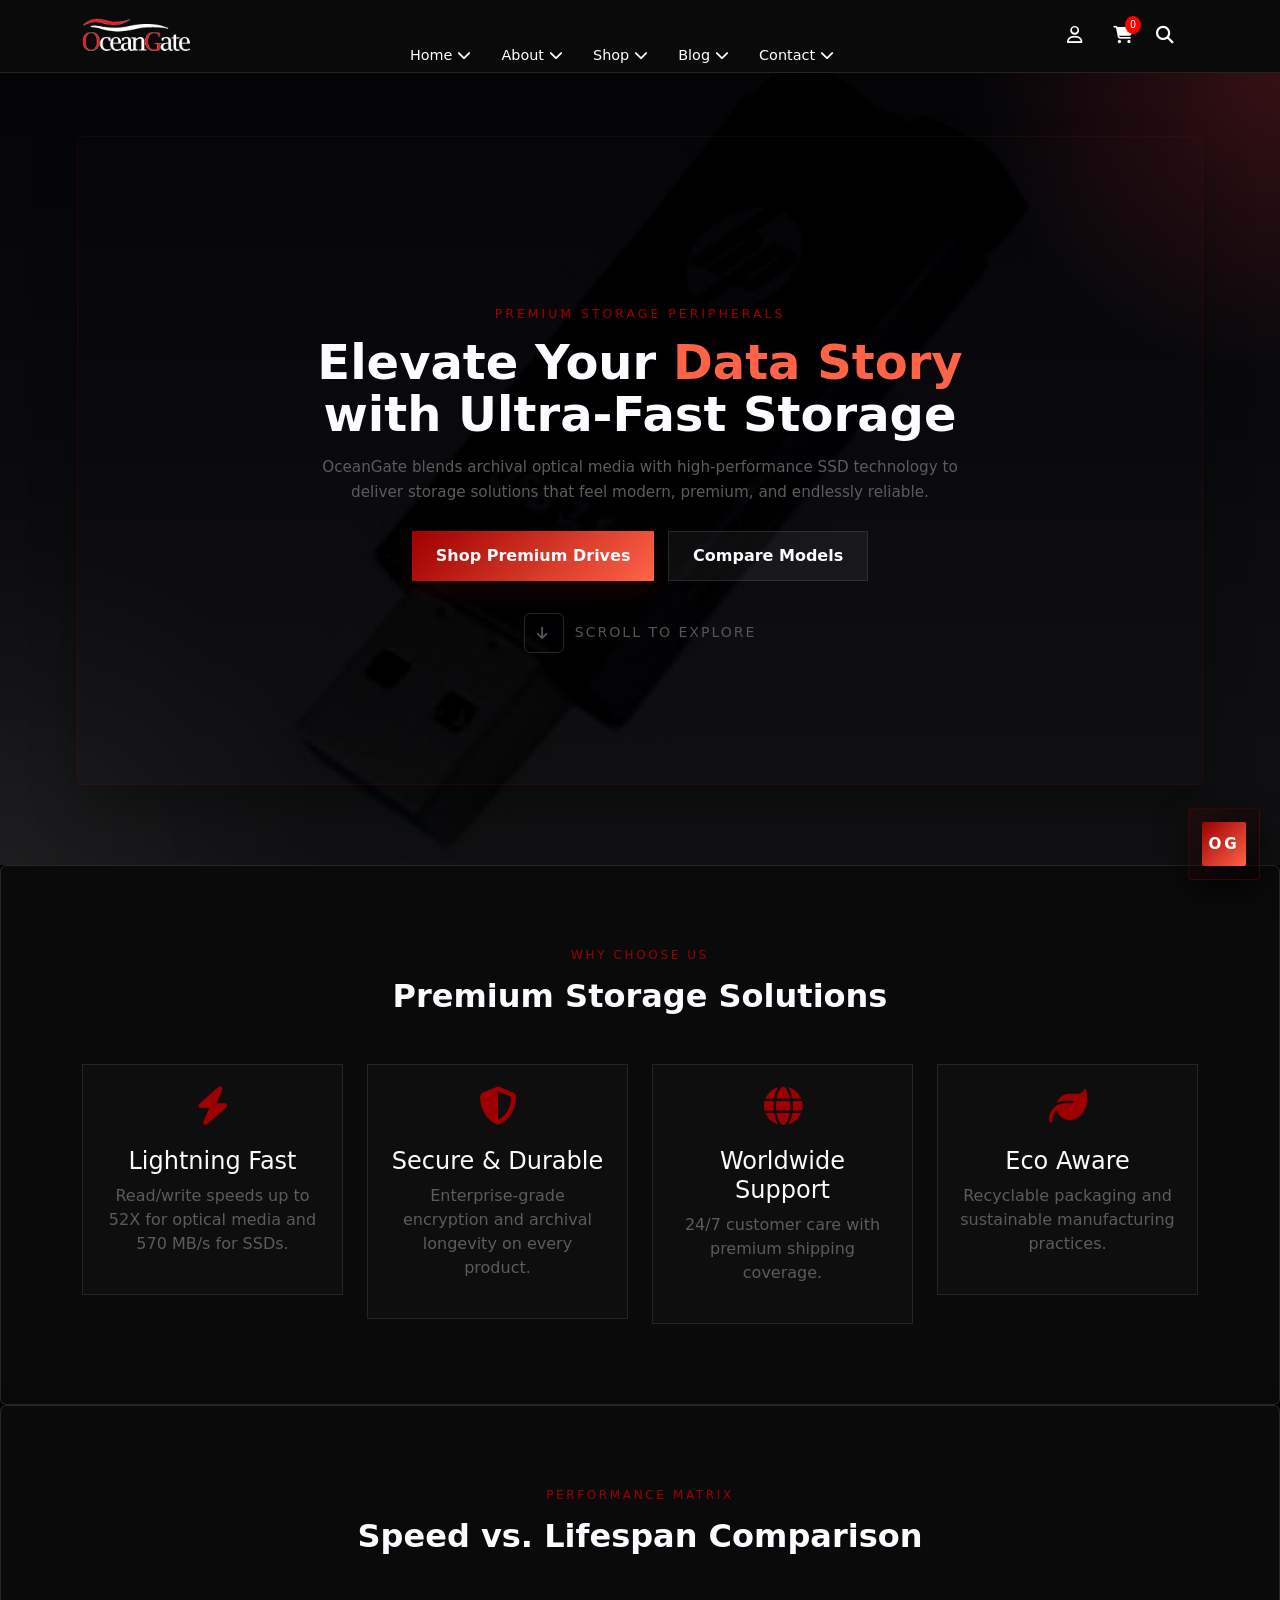
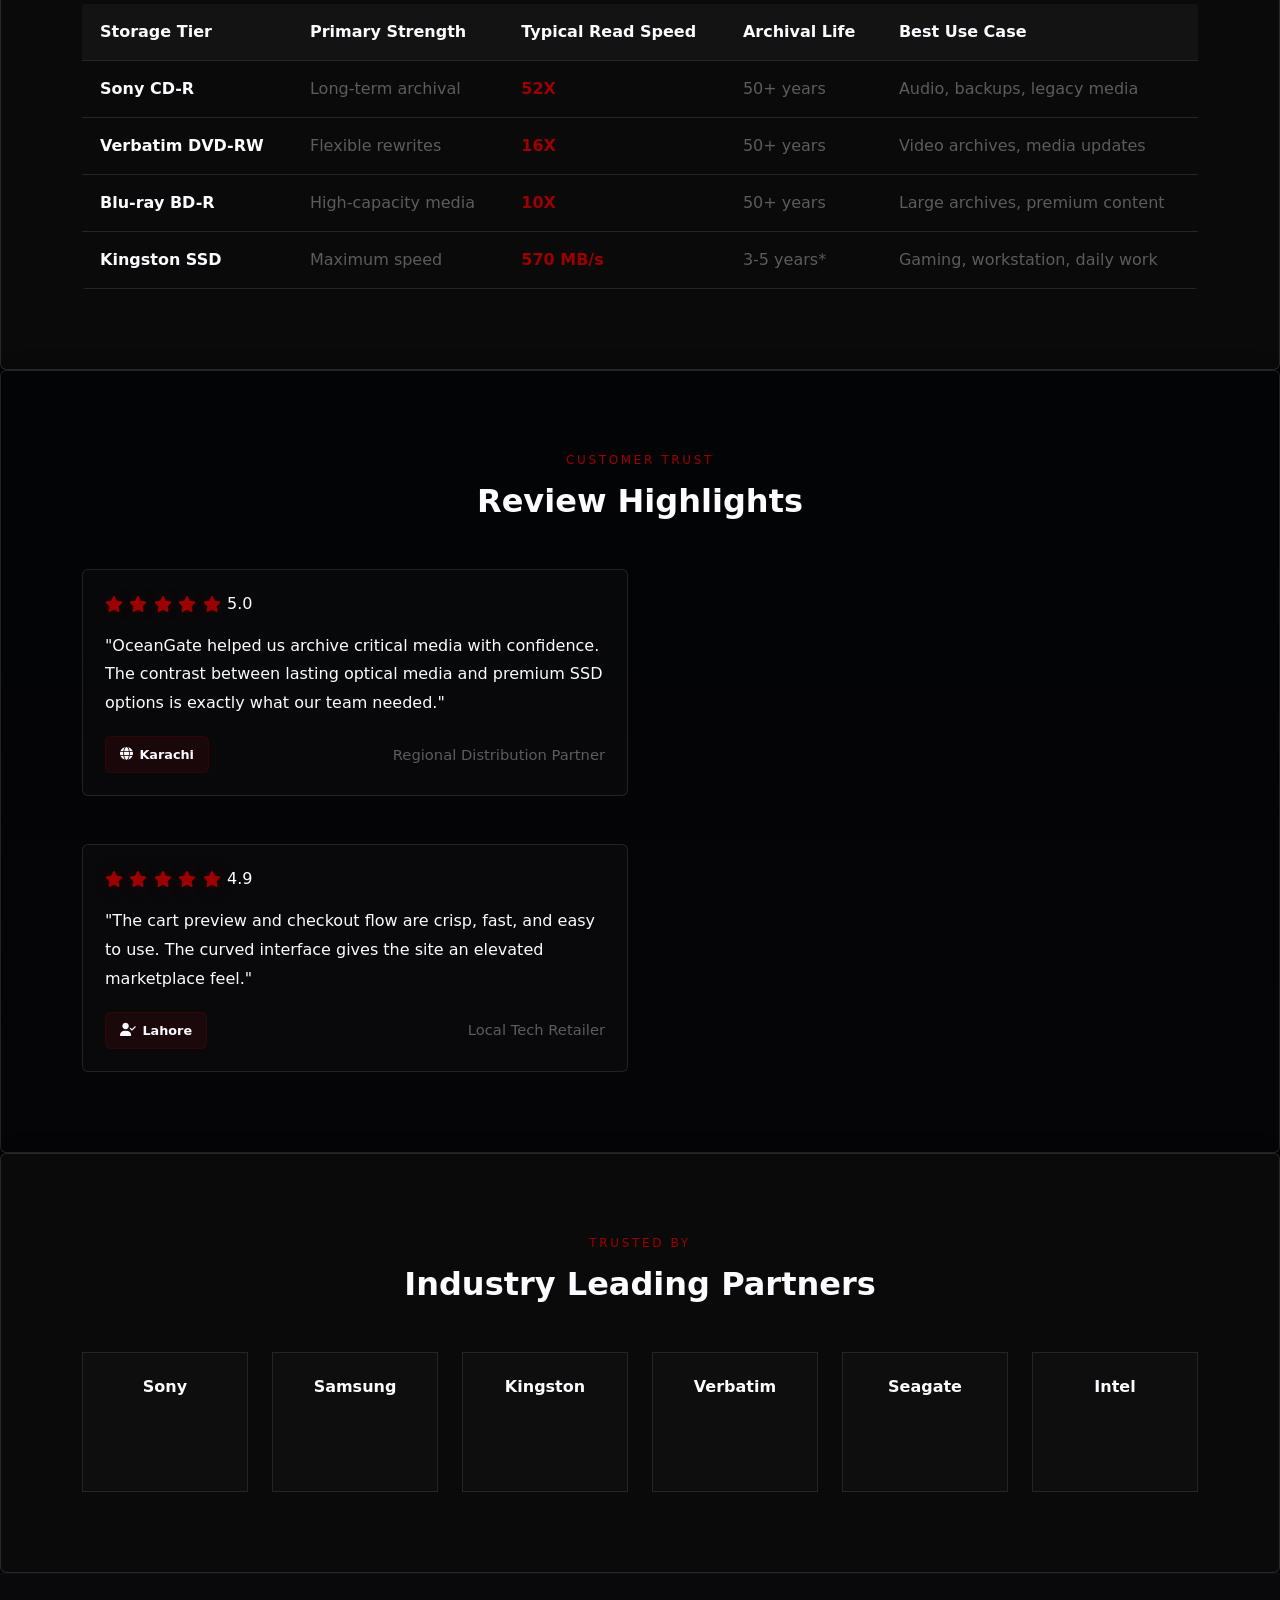
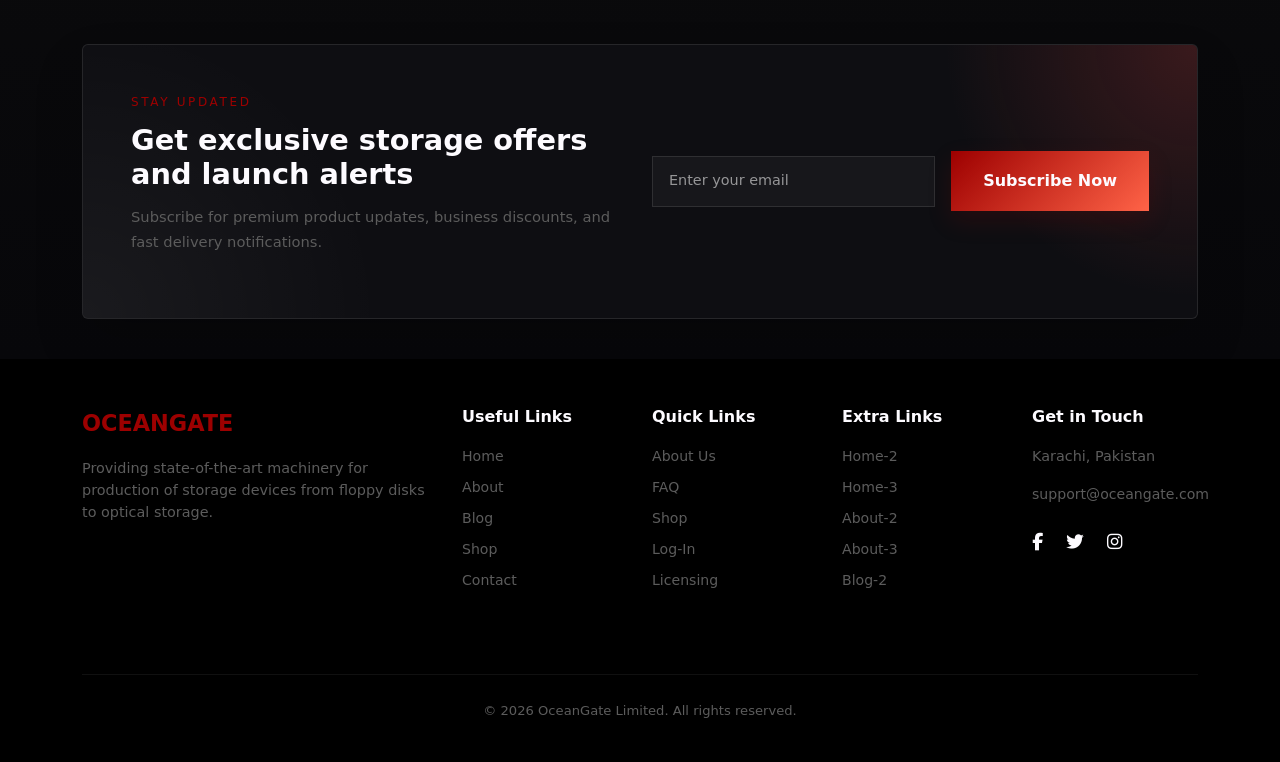
==== commit f25edfb1: "add authantication or rigister and product view pages" ====
--- a/index.html
+++ b/index.html
@@ -36,6 +36,7 @@
                     <a href="./shop.html" class="nav-link">Shop<span><i class="fas fa-chevron-down"></i></span></a>
                     <div class="dropdown-box">
                         <a href="./shop.html"><span>--</span> Products</a>
+                        <a href="./comparison.html"><span>--</span> compare devices</a>
                     </div>
                 </div>
                 <div class="nav-item-wrapper">
@@ -52,8 +53,9 @@
                     </div>
                 </div>
             </nav>
-
-           <div class="header-actions d-flex align-items-center">
+            <div class="header-actions d-flex align-items-center">
+                <a href="./login.html" class="me-3 user-icon"><i class="far fa-user"></i></a>
+                <div class="cart-icon"><a href="#" onclick="toggleCart(); return false;"><i class="fas fa-shopping-cart"></i></a><span class="cart-badge" id="cartCount">0</span></div>
                 <div class="search-wrapper me-3">
                     <button class="search-trigger" aria-label="Open search"><i class="fas fa-search"></i></button>
                     <div class="search-expand" aria-hidden="true">
@@ -61,46 +63,19 @@
                         <div id="searchSuggestions" class="suggestions-panel" aria-hidden="true"></div>
                     </div>
                 </div>
-                <a href="#" class="me-3 user-icon"><i class="far fa-user"></i></a>
-                <div class="cart-icon"><a href="./shop.html" onclick="toggleCart(); return false;"><i class="fas fa-shopping-cart"></i></a><span class="cart-badge" id="cartCount">0</span></div>
                 <button class="menu-btn d-lg-none" id="menuBtn"><span></span><span></span><span></span></button>
             </div>
         </div>
-
         <div class="mobile-menu" id="mobileMenu">
             <nav class="mobile-nav">
-                <div class="nav-item-wrapper2">
-                    <a href="./index.html" class="nav-link">Home<span><i class="fas fa-chevron-down"></i></span></a>
-                    <div class="dropdown-box-mobile">
-                        <a href="./index.html"><span>--</span> Home 1</a>
-                        <a href="./index.html"><span>--</span> Home 2</a>
-                    </div>
-                </div>
-                <div class="nav-item-wrapper2">
-                    <a href="./about.html" class="nav-link">About<span><i class="fas fa-chevron-down"></i></span></a>
-                    <div class="dropdown-box-mobile">
-                        <a href="./about.html"><span>--</span> Our journey</a>
-                    </div>
-                </div>
-                <div class="nav-item-wrapper2">
-                    <a href="./shop.html" class="nav-link">Shop<span><i class="fas fa-chevron-down"></i></span></a>
-                    <div class="dropdown-box-mobile">
-                        <a href="./shop.html"><span>--</span> Products</a>
-                    </div>
-                </div>
-                <div class="nav-item-wrapper2">
-                    <a href="./blog.html" class="nav-link">Blog<span><i class="fas fa-chevron-down"></i></span></a>
-                    <div class="dropdown-box-mobile">
-                        <a href="./blog.html"><span>--</span> Latest News</a>
-                    </div>
-                </div>
-                <div class="nav-item-wrapper2">
-                    <a href="./contact.html" class="nav-link">Contact<span><i
-                                class="fas fa-chevron-down"></i></span></a>
-                    <div class="dropdown-box-mobile">
-                        <a href="./contact.html"><span>--</span> Get in Touch</a>
-                    </div>
-                </div>
+                <a href="index.html">Home</a>
+                <a href="about.html">About</a>
+                <a href="blog.html">Blog</a>
+                <a href="shop.html">Shop</a>
+                <a href="comparison.html">Compare</a>
+                <a href="contact.html">Contact</a>
+                <a href="login.html">Sign In</a>
+                <a href="signup.html">Sign Up</a>
             </nav>
         </div>
     </header>
@@ -341,8 +316,7 @@
         <div class="container">
             <div class="row pt-5 pb-5">
                 <div class="col-lg-4 mb-5 mb-lg-0">
-                    <a href="index.html" class="logo"><img src="./src/img/logo/logo-black-theme1.png"
-                            alt="OceanGate Logo"></a>
+                   <a href="index.html" class="footer-logo">OCEANGATE</a>
                     <p style="color: var(--text-gray); font-size: 0.9rem;">Providing state-of-the-art machinery for
                         production of storage devices from floppy disks to optical storage.</p>
                 </div>
--- a/styleSheets/style.css
+++ b/styleSheets/style.css
@@ -18,6 +18,81 @@
     box-sizing: border-box;
 }
 
+html,
+body,
+button,
+input,
+select,
+textarea {
+    border-radius: 0px !important;
+}
+
+.product-price {
+    color: var(--text-white);
+    font-weight: 800;
+    font-size: 1.15rem;
+    margin: 10px 0;
+    letter-spacing: 0.02em;
+}
+
+.product-image {
+    width: 100%;
+    height: 190px;
+    object-fit: cover;
+    display: block;
+    background: rgba(255, 255, 255, 0.04);
+}
+
+.tech-widget {
+    position: fixed;
+    bottom: 20px;
+    right: 20px;
+    width: 64px;
+    height: 64px;
+    background: rgba(157, 0, 0, 0.94);
+    color: var(--text-white);
+    display: flex;
+    align-items: center;
+    justify-content: center;
+    z-index: 9999;
+    box-shadow: 0 18px 40px rgba(157, 0, 0, 0.35);
+    cursor: pointer;
+    animation: drift 1.2s ease-in-out infinite, pulse 2s ease-in-out infinite !important;
+    border: 1px solid rgba(255, 77, 77, 0.25);
+    transition: transform 0.25s ease, box-shadow 0.25s ease;
+}
+
+.tech-widget:hover {
+    transform: translateY(-2px) scale(1.05);
+    box-shadow: 0 28px 60px rgba(255, 77, 77, 0.35);
+}
+
+.tech-widget .core {
+    font-size: 0.95rem;
+    font-weight: 900;
+    letter-spacing: 0.18em;
+}
+
+@keyframes pulse {
+    0%, 100% {
+        transform: scale(1);
+        box-shadow: 0 18px 40px rgba(157, 0, 0, 0.24);
+    }
+    50% {
+        transform: scale(1.1);
+        box-shadow: 0 24px 48px rgba(255, 77, 77, 0.35);
+    }
+}
+
+@keyframes drift {
+    0%, 100% {
+        transform: translateY(0);
+    }
+    50% {
+        transform: translateY(-8px);
+    }
+}
+
 html {
     scroll-behavior: smooth;
 }
@@ -223,7 +298,7 @@
     opacity: 0;
     transform: translateY(10px);
     transition: 0.8s ease;
-    
+
 }
 
 .nav-item-wrapper:hover .dropdown-box-mobile {
@@ -533,6 +608,7 @@
     border-color: rgba(157, 0, 0, 0.55);
     box-shadow: 0 0 0 0.15rem rgba(157, 0, 0, 0.12);
     background: rgba(255, 255, 255, 0.06);
+    color: var(--contrast-white);
 }
 
 .text-muted,
@@ -545,13 +621,27 @@
 }
 
 @keyframes floatUp {
-    0%, 100% { transform: translateY(0); }
-    50% { transform: translateY(-8px); }
+
+    0%,
+    100% {
+        transform: translateY(0);
+    }
+
+    50% {
+        transform: translateY(-8px);
+    }
 }
 
 @keyframes glowPulse {
-    0%, 100% { box-shadow: 0 0 0 rgba(255, 77, 77, 0); }
-    50% { box-shadow: 0 0 48px rgba(255, 77, 77, 0.08); }
+
+    0%,
+    100% {
+        box-shadow: 0 0 0 rgba(255, 77, 77, 0);
+    }
+
+    50% {
+        box-shadow: 0 0 48px rgba(255, 77, 77, 0.08);
+    }
 }
 
 .section-grid {
@@ -850,7 +940,7 @@
         font-size: 1.8rem;
     }
 
-    .footer .row > div {
+    .footer .row>div {
         margin-bottom: 30px;
     }
 }
@@ -879,47 +969,239 @@
 }
 
 /* --- Unified search UI (sharp, high-contrast, animated) --- */
-.search-wrapper { position: relative; display: inline-flex; align-items: center; }
-.search-trigger { background: transparent; border: none; color: var(--contrast-white); font-size: 1rem; padding: 8px; }
-.search-expand { position: absolute; right: -6px; top: 42px; width: 360px; max-width: calc(100vw - 40px); transform-origin: top right; opacity: 0; visibility: hidden; pointer-events: none; transition: opacity 240ms ease, transform 240ms ease; }
-.search-expand .search-input { width: 100%; padding: 10px 12px; border: 1px solid rgba(92,92,92,0.28); background: rgba(0,0,0,0.85); color: var(--contrast-white); font-size: 0.95rem; border-radius: 2px; }
-.search-wrapper.open .search-expand { opacity: 1; visibility: visible; pointer-events: auto; transform: translateY(4px); }
-
-.suggestions-panel { margin-top: 10px; background: rgba(20,20,22,0.98); border: 1px solid rgba(92,92,92,0.2); padding: 8px; box-shadow: 0 18px 40px rgba(0,0,0,0.6); border-radius: 4px; max-height: 260px; overflow: auto; }
-.suggestion-item { padding: 10px 12px; color: var(--contrast-white); display: flex; justify-content: space-between; gap: 12px; align-items: center; cursor: pointer; border-bottom: 1px solid rgba(255,255,255,0.03); }
-.suggestion-item:last-child { border-bottom: none; }
-.suggestion-item:hover { background: rgba(157,0,0,0.06); }
-.suggestion-item .match { color: var(--primary-red); font-weight:700; }
+.search-wrapper {
+    position: relative;
+    display: inline-flex;
+    align-items: center;
+}
+
+.search-trigger {
+    background: transparent;
+    border: none;
+    color: var(--contrast-white);
+    font-size: 1rem;
+    padding: 8px;
+}
+
+.search-expand {
+    position: absolute;
+    right: -6px;
+    top: 42px;
+    width: 360px;
+    max-width: calc(100vw - 40px);
+    transform-origin: top right;
+    opacity: 0;
+    visibility: hidden;
+    pointer-events: none;
+    transition: opacity 240ms ease, transform 240ms ease;
+}
+
+.search-expand .search-input {
+    width: 100%;
+    padding: 10px 12px;
+    border: 1px solid rgba(92, 92, 92, 0.28);
+    background: rgba(0, 0, 0, 0.85);
+    color: var(--contrast-white);
+    font-size: 0.95rem;
+    border-radius: 2px;
+}
+
+.search-wrapper.open .search-expand {
+    opacity: 1;
+    visibility: visible;
+    pointer-events: auto;
+    transform: translateY(4px);
+}
+
+.suggestions-panel {
+    margin-top: 10px;
+    background: rgba(20, 20, 22, 0.98);
+    border: 1px solid rgba(92, 92, 92, 0.2);
+    padding: 8px;
+    box-shadow: 0 18px 40px rgba(0, 0, 0, 0.6);
+    border-radius: 4px;
+    max-height: 260px;
+    overflow: auto;
+}
+
+.suggestion-item {
+    padding: 10px 12px;
+    color: var(--contrast-white);
+    display: flex;
+    justify-content: space-between;
+    gap: 12px;
+    align-items: center;
+    cursor: pointer;
+    border-bottom: 1px solid rgba(255, 255, 255, 0.03);
+}
+
+.suggestion-item:last-child {
+    border-bottom: none;
+}
+
+.suggestion-item:hover {
+    background: rgba(157, 0, 0, 0.06);
+}
+
+.suggestion-item .match {
+    color: var(--primary-red);
+    font-weight: 700;
+}
 
 /* Promote strictly cornered boxes across nav/dropdowns to match spec */
-.desktop-nav, .dropdown-box, .dropdown-box-mobile, .search-expand, .promo-banner, .product-card, .blog-card, .feature-card { border-radius: 0; }
-.btn, .btn-red, .btn-secondary { border-radius: 0; }
+.desktop-nav,
+.dropdown-box,
+.dropdown-box-mobile,
+.search-expand,
+.promo-banner,
+.product-card,
+.blog-card,
+.feature-card {
+    border-radius: 0;
+}
+
+.btn,
+.btn-red,
+.btn-secondary {
+    border-radius: 0;
+}
 
 /* Promotional placeholders styling (shop) */
-.promo-banner h4 { font-size: 1.05rem; font-weight: 800; margin-bottom: 6px; }
+.promo-banner h4 {
+    font-size: 1.05rem;
+    font-weight: 800;
+    margin-bottom: 6px;
+}
 
 /* Comparison table visual upgrades */
-.comparison-table-wrapper { overflow: auto; border: 1px solid rgba(92,92,92,0.16); padding: 12px; background: rgba(0,0,0,0.6); }
-.comparison-table { width: 100%; border-collapse: collapse; min-width: 760px; }
-.comparison-table th, .comparison-table td { padding: 14px 18px; border-bottom: 1px solid rgba(92,92,92,0.18); text-align: left; }
-.comparison-table th { background: rgba(255,255,255,0.02); color: var(--contrast-white); font-weight:800; }
-.comparison-table td { color: var(--text-gray); }
+.comparison-table-wrapper {
+    overflow: auto;
+    border: 1px solid rgba(92, 92, 92, 0.16);
+    padding: 12px;
+    background: rgba(0, 0, 0, 0.6);
+}
+
+.comparison-table {
+    width: 100%;
+    border-collapse: collapse;
+    min-width: 760px;
+}
+
+.comparison-table th,
+.comparison-table td {
+    padding: 14px 18px;
+    border-bottom: 1px solid rgba(92, 92, 92, 0.18);
+    text-align: left;
+}
+
+.comparison-table th {
+    background: rgba(255, 255, 255, 0.02);
+    color: var(--contrast-white);
+    font-weight: 800;
+}
+
+.comparison-table td {
+    color: var(--text-gray);
+}
 
 /* Floating tech widget */
-.tech-widget { position: fixed; bottom: 20px; right: 20px; z-index: 9999; width: 72px; height: 72px; display: flex; align-items: center; justify-content: center; background: linear-gradient(135deg, rgba(157,0,0,0.12), rgba(0,0,0,0.6)); border: 1px solid rgba(157,0,0,0.28); box-shadow: 0 12px 30px rgba(0,0,0,0.6); cursor: pointer; }
-.tech-widget .core { width: 44px; height: 44px; display:flex; align-items:center; justify-content:center; background: linear-gradient(135deg, var(--primary-red), var(--accent-coral)); color: white; font-weight:800; border-radius: 2px; }
-.tech-widget { border-radius: 4px; }
+.tech-widget {
+    position: fixed;
+    bottom: 20px;
+    right: 20px;
+    z-index: 9999;
+    width: 72px;
+    height: 72px;
+    display: flex;
+    align-items: center;
+    justify-content: center;
+    background: linear-gradient(135deg, rgba(157, 0, 0, 0.12), rgba(0, 0, 0, 0.6));
+    border: 1px solid rgba(157, 0, 0, 0.28);
+    box-shadow: 0 12px 30px rgba(0, 0, 0, 0.6);
+    cursor: pointer;
+}
+
+.tech-widget .core {
+    width: 44px;
+    height: 44px;
+    display: flex;
+    align-items: center;
+    justify-content: center;
+    background: linear-gradient(135deg, var(--primary-red), var(--accent-coral));
+    color: white;
+    font-weight: 800;
+    border-radius: 2px;
+}
+
+.tech-widget {
+    border-radius: 4px;
+}
 
 @keyframes pulse {
-    0% { box-shadow: 0 0 0 0 rgba(157,0,0,0.12); }
-    50% { box-shadow: 0 0 30px 6px rgba(157,0,0,0.06); }
-    100% { box-shadow: 0 0 0 0 rgba(157,0,0,0.12); }
-}
-.tech-widget { animation: pulse 3.6s infinite ease-in-out; }
+    0% {
+        box-shadow: 0 0 0 0 rgba(157, 0, 0, 0.12);
+    }
+
+    50% {
+        box-shadow: 0 0 30px 6px rgba(157, 0, 0, 0.06);
+    }
+
+    100% {
+        box-shadow: 0 0 0 0 rgba(157, 0, 0, 0.12);
+    }
+}
+
+.tech-widget {
+    animation: pulse 3.6s infinite ease-in-out;
+}
+
+/* Mobile filter drawer animations */
+@keyframes fadeIn {
+    from {
+        opacity: 0;
+    }
+    to {
+        opacity: 1;
+    }
+}
+
+@keyframes slideInLeft {
+    from {
+        transform: translateX(-100%);
+    }
+    to {
+        transform: translateX(0);
+    }
+}
+
+@keyframes slideInUp {
+    from {
+        transform: translateY(30px);
+        opacity: 0;
+    }
+    to {
+        transform: translateY(0);
+        opacity: 1;
+    }
+}
 
 /* Small helper for placeholder icons */
-.product-placeholder { display:flex; align-items:center; justify-content:center; height:160px; background: rgba(255,255,255,0.02); border: 1px dashed rgba(92,92,92,0.12); }
+.product-placeholder {
+    display: flex;
+    align-items: center;
+    justify-content: center;
+    height: 160px;
+    background: rgba(255, 255, 255, 0.02);
+    border: 1px dashed rgba(92, 92, 92, 0.12);
+}
 
 /* Suggestions scrollbar refinement */
-.suggestions-panel::-webkit-scrollbar { height: 8px; width: 8px; }
-.suggestions-panel::-webkit-scrollbar-thumb { background: rgba(157,0,0,0.22); border-radius: 4px; }
+.suggestions-panel::-webkit-scrollbar {
+    height: 8px;
+    width: 8px;
+}
+
+.suggestions-panel::-webkit-scrollbar-thumb {
+    background: rgba(157, 0, 0, 0.22);
+    border-radius: 4px;
+}
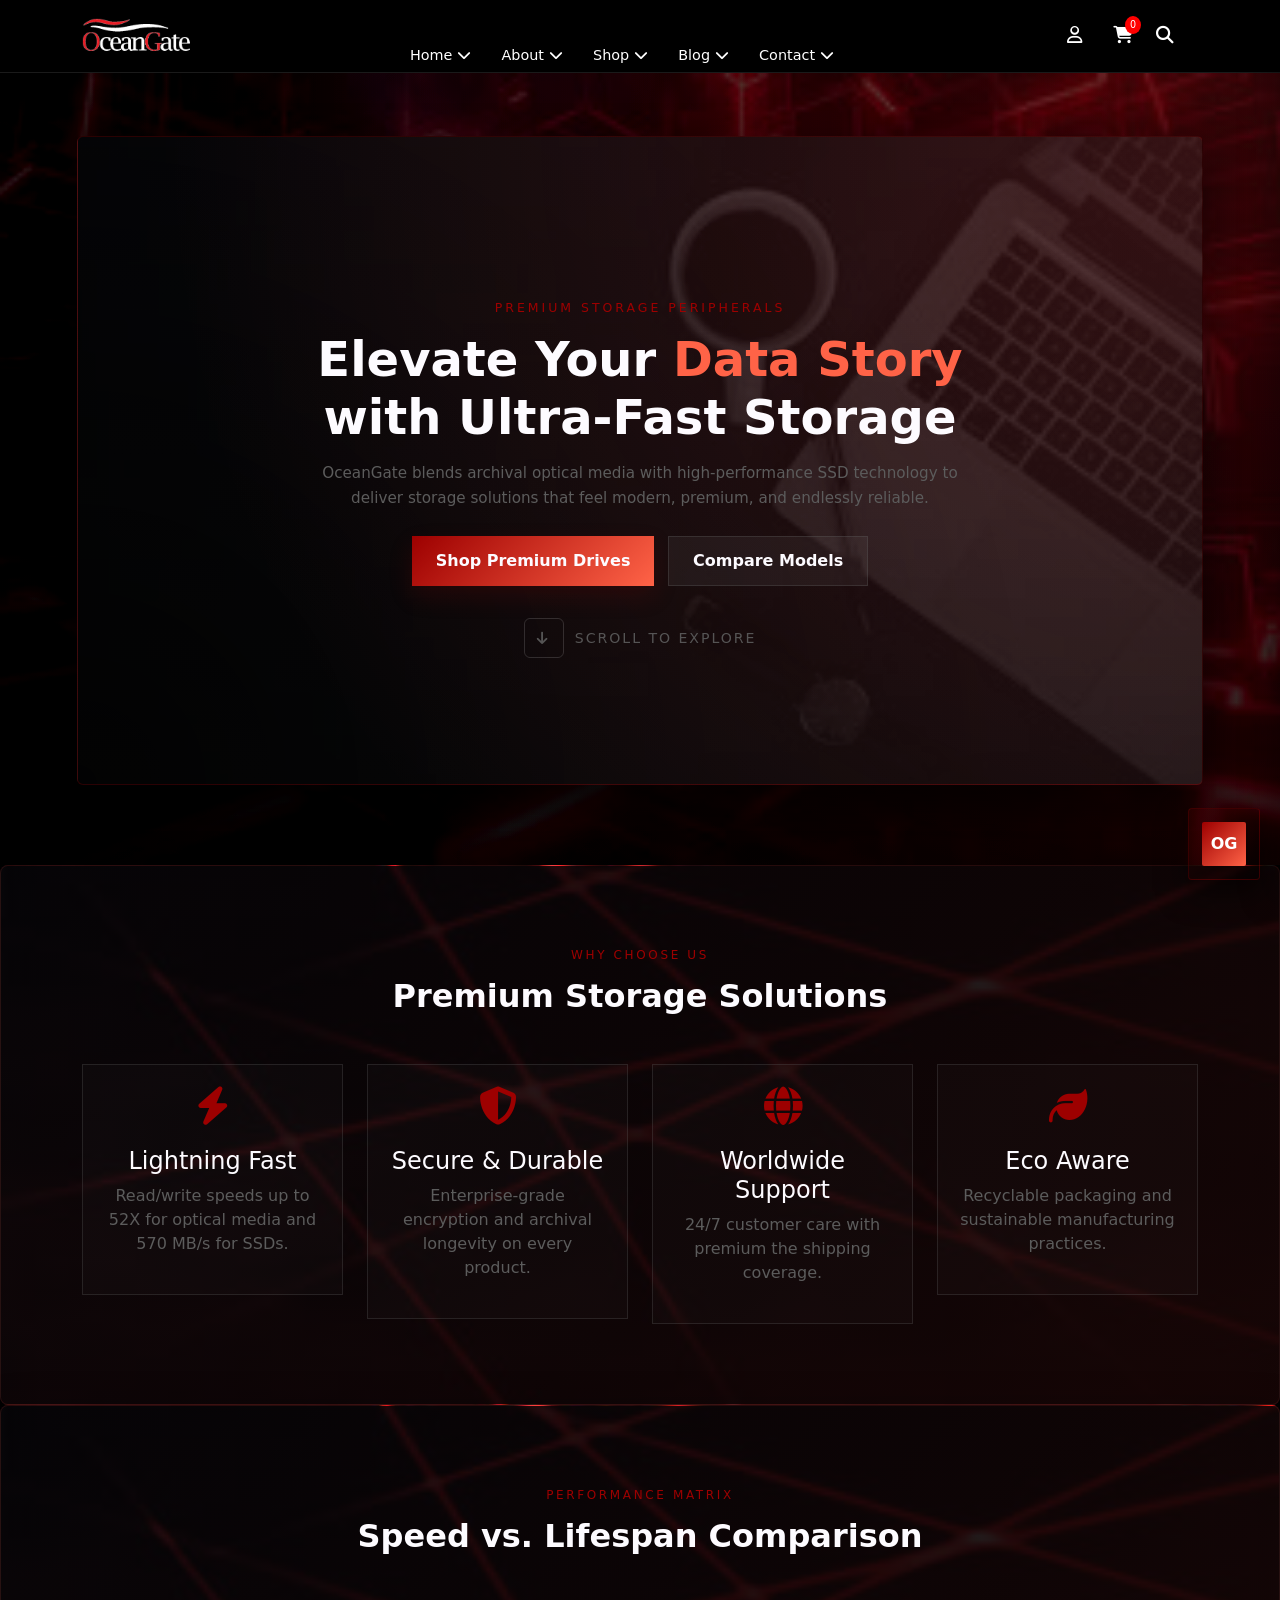
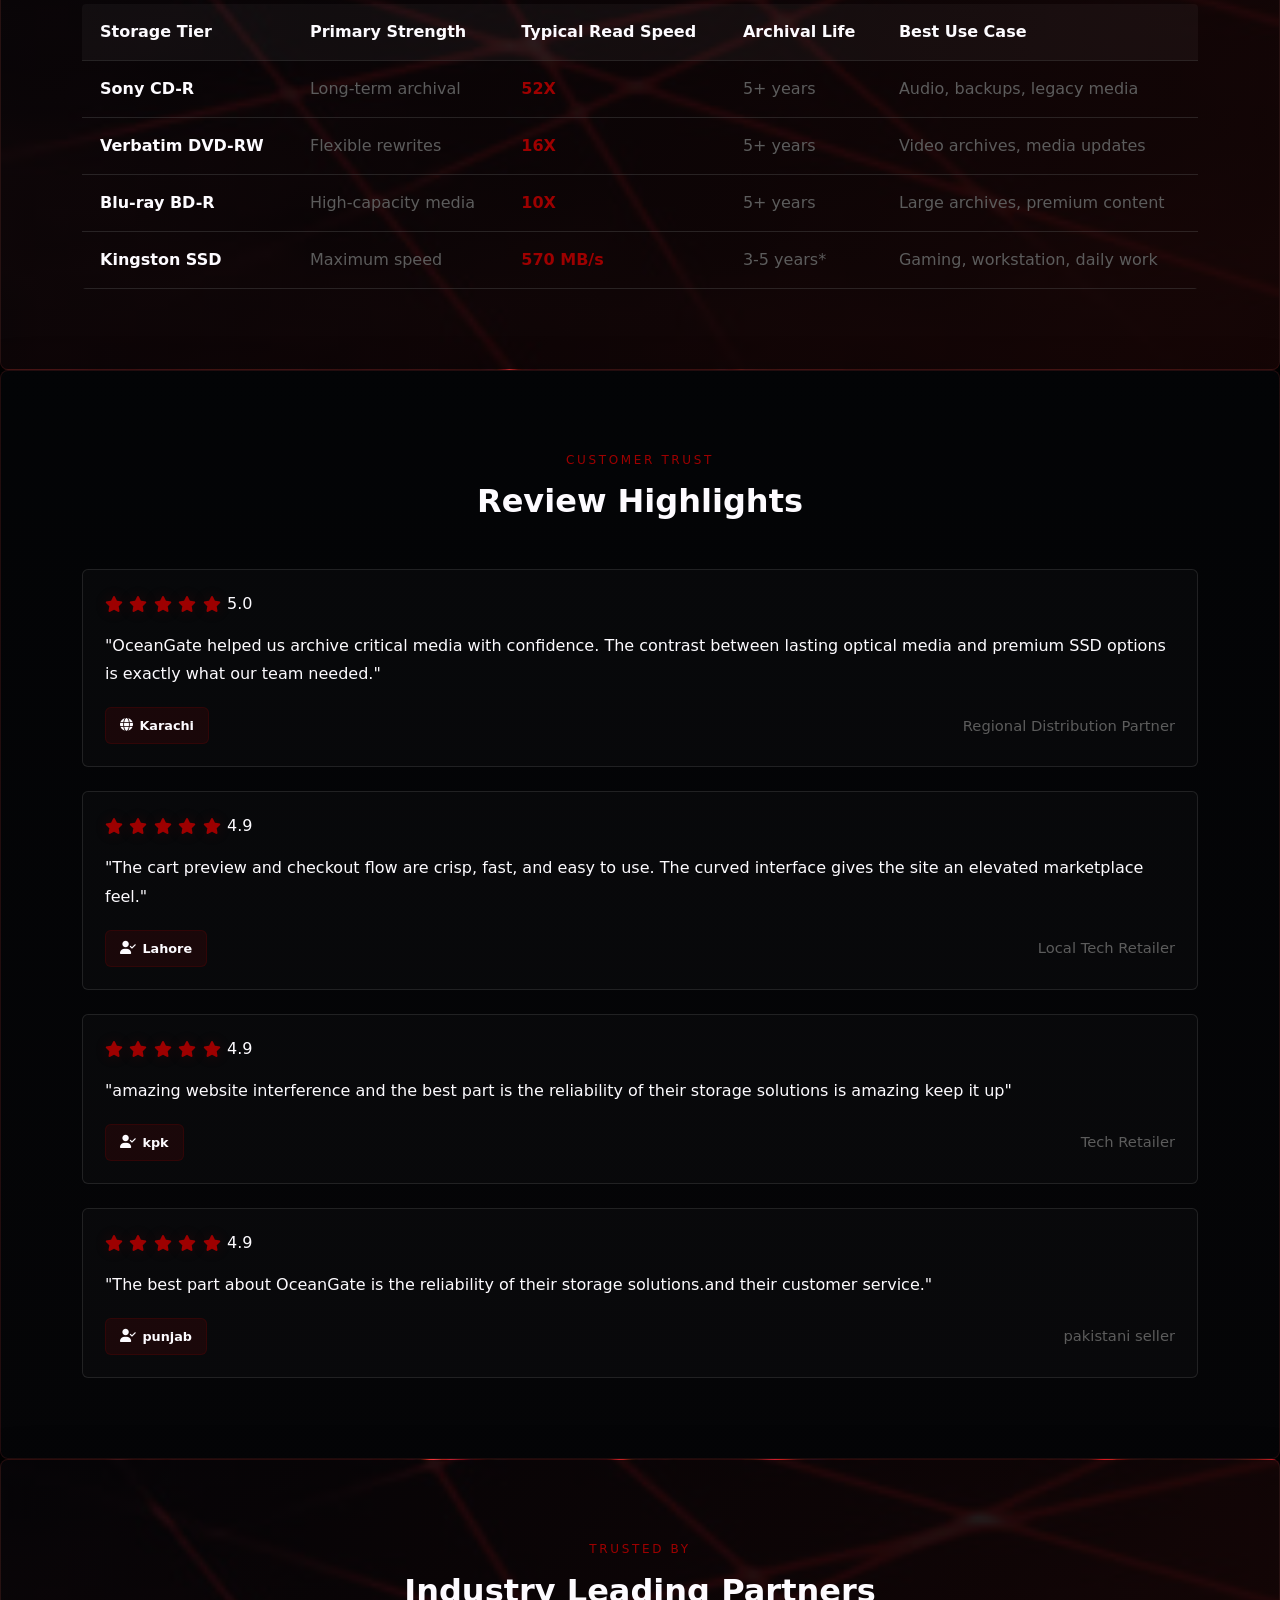
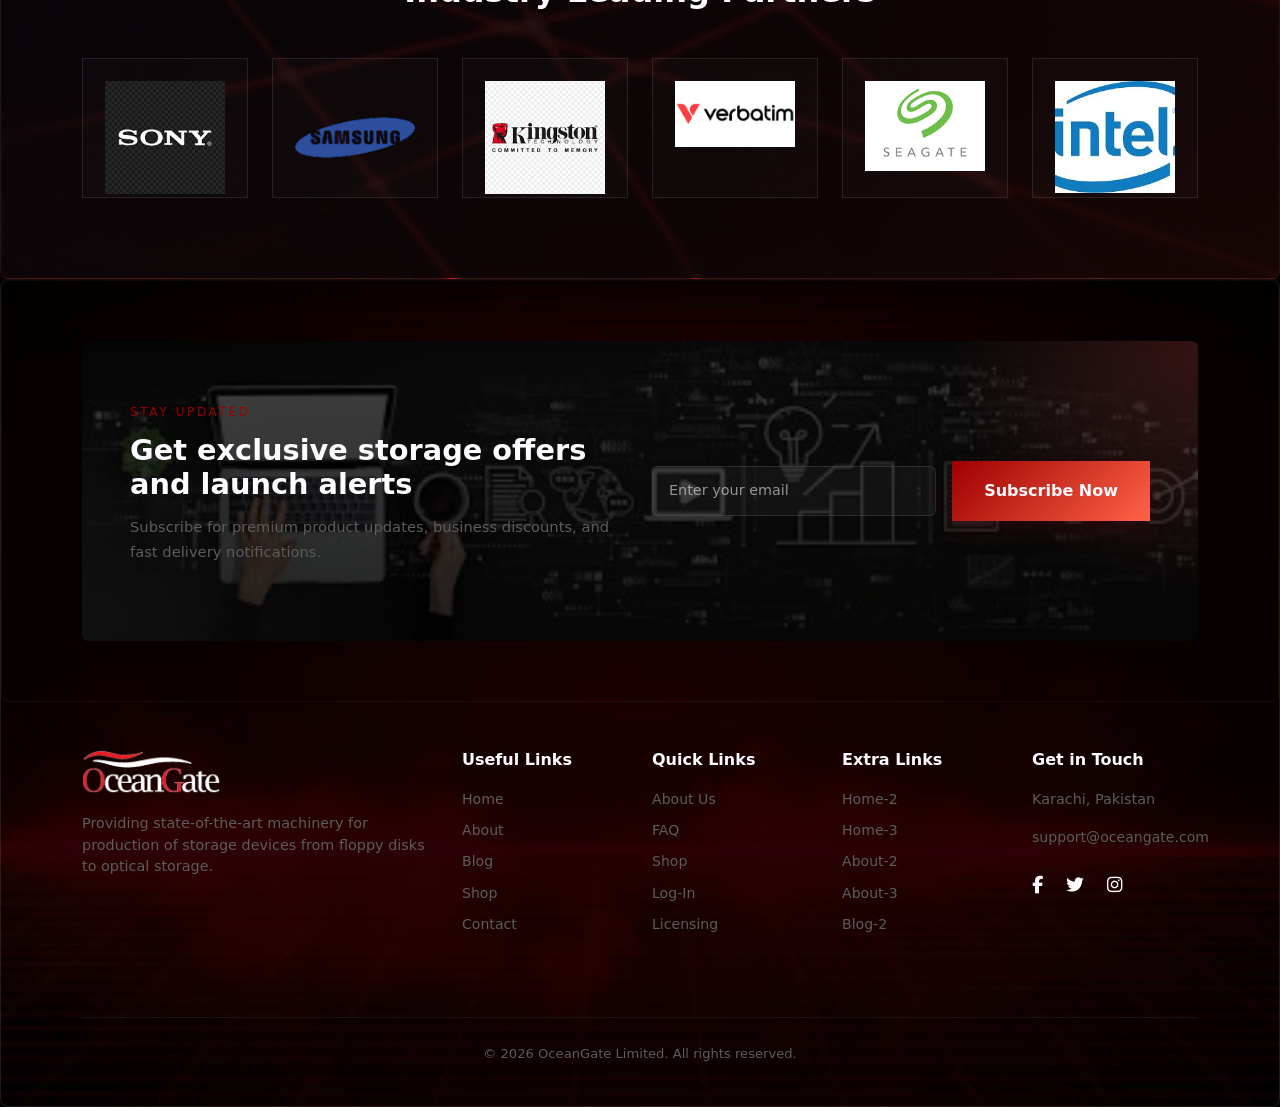
==== commit 0febc807: "adding images and fix UI and issues" ====
--- a/index.html
+++ b/index.html
@@ -5,13 +5,26 @@
     <meta charset="UTF-8">
     <meta name="viewport" content="width=device-width, initial-scale=1.0">
     <title>OceanGate | Premium Storage</title>
+    
     <link href="https://cdn.jsdelivr.net/npm/bootstrap@5.3.0/dist/css/bootstrap.min.css" rel="stylesheet">
     <link rel="stylesheet" href="https://cdnjs.cloudflare.com/ajax/libs/font-awesome/6.4.0/css/all.min.css">
     <link href="https://unpkg.com/aos@2.3.1/dist/aos.css" rel="stylesheet">
     <link rel="stylesheet" href="./styleSheets/style.css">
+    <link rel="stylesheet" href="./styleSheets/shop.css">
+    <link rel="icon" type="image/svg+xml" href="./src/img/logo/favicon.png">
+
 </head>
 
 <body>
+          <!-- Preloader -->
+    <div id="og-preloader-shuttle">
+      <div class="og-loader-wrapper">
+        <h1 class="og-loader-logo logo"><img src="./src/img/logo/logo-black-theme1.png" alt=""></h1>
+        <div class="og-progress-frame">
+            <div class="og-progress-bar"></div>
+        </div>
+      </div>
+    </div>
     <!-- Header navigation and mobile menu -->
     <header class="header">
         <div class="container d-flex align-items-center justify-content-between">
@@ -102,7 +115,7 @@
         </section>
 
         <!-- Feature highlights section -->
-        <section class="features-showcase section-panel" style="padding: 80px 0;">
+        <section class="features-showcase section-panel section-panel" style="padding: 80px 0;">
             <div class="container">
                 <div class="text-center mb-5" data-aos="fade-up">
                     <p class="section-subtitle">Why Choose Us</p>
@@ -135,7 +148,7 @@
                             <i class="fas fa-globe"
                                 style="font-size: 2.4rem; color: var(--primary-red); margin-bottom: 22px;"></i>
                             <h4>Worldwide Support</h4>
-                            <p style="color: var(--text-gray);">24/7 customer care with premium shipping coverage.</p>
+                            <p style="color: var(--text-gray);">24/7 customer care with premium the shipping coverage.</p>
                         </div>
                     </div>
                     <!-- Feature: Eco Aware -->
@@ -175,21 +188,21 @@
                                 <td><strong style="color: var(--text-white);">Sony CD-R</strong></td>
                                 <td>Long-term archival</td>
                                 <td><span class="tech-highlight">52X</span></td>
-                                <td>50+ years</td>
+                                <td>5+ years</td>
                                 <td>Audio, backups, legacy media</td>
                             </tr>
                             <tr>
                                 <td><strong style="color: var(--text-white);">Verbatim DVD-RW</strong></td>
                                 <td>Flexible rewrites</td>
                                 <td><span class="tech-highlight">16X</span></td>
-                                <td>50+ years</td>
+                                <td>5+ years</td>
                                 <td>Video archives, media updates</td>
                             </tr>
                             <tr>
                                 <td><strong style="color: var(--text-white);">Blu-ray BD-R</strong></td>
                                 <td>High-capacity media</td>
                                 <td><span class="tech-highlight">10X</span></td>
-                                <td>50+ years</td>
+                                <td>5+ years</td>
                                 <td>Large archives, premium content</td>
                             </tr>
                             <tr>
@@ -213,8 +226,8 @@
                     <p class="section-subtitle">Customer Trust</p>
                     <h2 class="section-title">Review Highlights</h2>
                 </div>
-                <div class="review-carousel row g-4">
-                    <div class="col-md-6" data-aos="fade-up" data-aos-delay="100">
+                <div class="review-carousel flex-row flex-nowrap g-4" data-aos="fade-up" data-aos-delay="100">
+                    <div class="col-md-12" data-aos="fade-up" data-aos-delay="100">
                         <div class="review-card">
                             <div class="review-stars"><i class="fas fa-star"></i><i class="fas fa-star"></i><i
                                     class="fas fa-star"></i><i class="fas fa-star"></i><i
@@ -228,7 +241,7 @@
                             </div>
                         </div>
                     </div>
-                    <div class="col-md-6" data-aos="fade-up" data-aos-delay="200">
+                    <div class="col-md-12" data-aos="fade-up" data-aos-delay="200">
                         <div class="review-card">
                             <div class="review-stars"><i class="fas fa-star"></i><i class="fas fa-star"></i><i
                                     class="fas fa-star"></i><i class="fas fa-star"></i><i
@@ -242,6 +255,30 @@
                             </div>
                         </div>
                     </div>
+                    <div class="col-md-12" data-aos="fade-up" data-aos-delay="300">
+                        <div class="review-card">
+                            <div class="review-stars"><i class="fas fa-star"></i><i class="fas fa-star"></i><i
+                                    class="fas fa-star"></i><i class="fas fa-star"></i><i
+                                    class="fas fa-star"></i><span>4.9</span></div>
+                            <p style="color: var(--text-white); font-size: 1rem; line-height: 1.8;">"amazing website interference and the best part is the reliability of their storage solutions is amazing keep it up"</p>
+                            <div class="review-meta">
+                                <span class="trust-badge"><i class="fas fa-user-check"></i> kpk</span>
+                                <span class="review-location">Tech Retailer</span>
+                            </div>
+                        </div>
+                    </div>
+                    <div class="col-md-12" data-aos="fade-up" data-aos-delay="400">
+                        <div class="review-card">
+                            <div class="review-stars"><i class="fas fa-star"></i><i class="fas fa-star"></i><i
+                                    class="fas fa-star"></i><i class="fas fa-star"></i><i
+                                    class="fas fa-star"></i><span>4.9</span></div>
+                            <p style="color: var(--text-white); font-size: 1rem; line-height: 1.8;">"The best part about OceanGate is the reliability of their storage solutions.and their customer service."</p>
+                            <div class="review-meta">
+                                <span class="trust-badge"><i class="fas fa-user-check"></i> punjab </span>
+                                <span class="review-location">pakistani seller</span>
+                            </div>
+                        </div>
+                    </div>
                 </div>
             </div>
         </section>
@@ -256,32 +293,34 @@
                 <div class="row g-4 align-items-center">
                     <div class="col-6 col-md-4 col-lg-2" data-aos="zoom-in" data-aos-delay="100">
                         <div class="feature-card text-center" style="height: 140px;">
-                            <p style="color: var(--text-muted); font-weight: 700; margin: 0;">Sony</p>
+                            <img src="./src/img/brand-logos/sony.png" alt="Sony" class="img-fluid">
                         </div>
                     </div>
                     <div class="col-6 col-md-4 col-lg-2" data-aos="zoom-in" data-aos-delay="150">
                         <div class="feature-card text-center" style="height: 140px;">
-                            <p style="color: var(--text-muted); font-weight: 700; margin: 0;">Samsung</p>
+                            <img src="./src/img/brand-logos/samsung.png" alt="Samsung" class="img-fluid">
                         </div>
                     </div>
                     <div class="col-6 col-md-4 col-lg-2" data-aos="zoom-in" data-aos-delay="200">
                         <div class="feature-card text-center" style="height: 140px;">
-                            <p style="color: var(--text-muted); font-weight: 700; margin: 0;">Kingston</p>
+                             <img src="./src/img/brand-logos/kingstone.png" alt="kingstone" class="img-fluid">
                         </div>
                     </div>
                     <div class="col-6 col-md-4 col-lg-2" data-aos="zoom-in" data-aos-delay="250">
                         <div class="feature-card text-center" style="height: 140px;">
-                            <p style="color: var(--text-muted); font-weight: 700; margin: 0;">Verbatim</p>
+                            <img src="./src/img/brand-logos/Verbatim.png" alt="Verbatim" class="img-fluid">
+                            
                         </div>
                     </div>
                     <div class="col-6 col-md-4 col-lg-2" data-aos="zoom-in" data-aos-delay="300">
                         <div class="feature-card text-center" style="height: 140px;">
-                            <p style="color: var(--text-muted); font-weight: 700; margin: 0;">Seagate</p>
+                        <img src="./src/img/brand-logos/Seagate.png" alt="Seagate" class="img-fluid">
+
                         </div>
                     </div>
                     <div class="col-6 col-md-4 col-lg-2" data-aos="zoom-in" data-aos-delay="350">
                         <div class="feature-card text-center" style="height: 140px;">
-                            <p style="color: var(--text-muted); font-weight: 700; margin: 0;">Intel</p>
+                            <img src="./src\img\brand-logos\Intel.jpg" alt="Intel" class="img-fluid">
                         </div>
                     </div>
                 </div>
@@ -316,7 +355,8 @@
         <div class="container">
             <div class="row pt-5 pb-5">
                 <div class="col-lg-4 mb-5 mb-lg-0">
-                   <a href="index.html" class="footer-logo">OCEANGATE</a>
+                    <a href="index.html" class="footer-logo"><img src="./src/img/logo/logo-black-theme1.png"
+                            alt="OceanGate Logo"></a>
                     <p style="color: var(--text-gray); font-size: 0.9rem;">Providing state-of-the-art machinery for
                         production of storage devices from floppy disks to optical storage.</p>
                 </div>
@@ -367,8 +407,28 @@
         <!-- Footer and subscription -->
     </footer>
 
+    <!-- Cart overlay (global system) -->
+    <div id="cartDrawer" class="cart-drawer">
+        <div class="cart-drawer-header">
+            <h4 style="color: var(--text-white); margin: 0;">Shopping Cart</h4>
+            <button style="background: none; border: none; color: var(--text-gray); font-size: 1.5rem; cursor: pointer; padding: 0;" onclick="toggleCart()"><i class="fas fa-times"></i></button>
+        </div>
+        <div id="cartItems" class="cart-items-container">
+            <p style="color: var(--text-muted); text-align: center; padding: 40px 20px;">Your cart is empty</p>
+        </div>
+        <div class="cart-drawer-footer">
+            <div style="display: flex; justify-content: space-between; margin-bottom: 20px; padding-bottom: 20px; border-bottom: 1px solid rgba(255, 255, 255, 0.08);">
+                <p style="color: var(--text-gray); margin: 0;">Subtotal:</p>
+                <p style="color: var(--text-white); font-weight: 700; margin: 0;">$<span id="cartTotal">0.00</span></p>
+            </div>
+            <a href="checkout.html" class="btn btn-red" style="width: 100%; display: inline-flex; justify-content: center; padding: 14px; border-radius: 6px; font-weight: 600;">Proceed to Checkout</a>
+        </div>
+    </div>
+    <div id="cartOverlay" class="cart-overlay" onclick="toggleCart()"></div>
+
     <script src="https://unpkg.com/aos@2.3.1/dist/aos.js"></script>
     <script src="./js/app.js"></script>
+    
 </body>
 
 </html>
--- a/styleSheets/style.css
+++ b/styleSheets/style.css
@@ -10,87 +10,12 @@
     --text-white: var(--contrast-white);
     --text-gray: var(--neutral-gray);
     --primary-red: var(--primary-deep-red);
-    --bg-panel: rgba(255, 255, 255, 0.04);
+    --bg-panel: rgba(0, 0, 0, 0.5);
     --footer-bg: var(--pure-black);
 }
 
 * {
     box-sizing: border-box;
-}
-
-html,
-body,
-button,
-input,
-select,
-textarea {
-    border-radius: 0px !important;
-}
-
-.product-price {
-    color: var(--text-white);
-    font-weight: 800;
-    font-size: 1.15rem;
-    margin: 10px 0;
-    letter-spacing: 0.02em;
-}
-
-.product-image {
-    width: 100%;
-    height: 190px;
-    object-fit: cover;
-    display: block;
-    background: rgba(255, 255, 255, 0.04);
-}
-
-.tech-widget {
-    position: fixed;
-    bottom: 20px;
-    right: 20px;
-    width: 64px;
-    height: 64px;
-    background: rgba(157, 0, 0, 0.94);
-    color: var(--text-white);
-    display: flex;
-    align-items: center;
-    justify-content: center;
-    z-index: 9999;
-    box-shadow: 0 18px 40px rgba(157, 0, 0, 0.35);
-    cursor: pointer;
-    animation: drift 1.2s ease-in-out infinite, pulse 2s ease-in-out infinite !important;
-    border: 1px solid rgba(255, 77, 77, 0.25);
-    transition: transform 0.25s ease, box-shadow 0.25s ease;
-}
-
-.tech-widget:hover {
-    transform: translateY(-2px) scale(1.05);
-    box-shadow: 0 28px 60px rgba(255, 77, 77, 0.35);
-}
-
-.tech-widget .core {
-    font-size: 0.95rem;
-    font-weight: 900;
-    letter-spacing: 0.18em;
-}
-
-@keyframes pulse {
-    0%, 100% {
-        transform: scale(1);
-        box-shadow: 0 18px 40px rgba(157, 0, 0, 0.24);
-    }
-    50% {
-        transform: scale(1.1);
-        box-shadow: 0 24px 48px rgba(255, 77, 77, 0.35);
-    }
-}
-
-@keyframes drift {
-    0%, 100% {
-        transform: translateY(0);
-    }
-    50% {
-        transform: translateY(-8px);
-    }
 }
 
 html {
@@ -128,7 +53,7 @@
 }
 
 .header {
-    background: var(--bg-panel);
+    background: linear-gradient(180deg, rgba(0, 0, 0, 0.95), rgba(0, 0, 0, 0.85));
     border-bottom: 1px solid rgba(255, 255, 255, 0.1);
     padding: 15px 0;
     position: sticky;
@@ -141,6 +66,88 @@
     height: auto;
     text-decoration: none;
 
+}
+
+
+/* ==========================================
+   OCEANGATE LOGO + UNDERBAR PROGRESS LOADER (FIXED)
+   ========================================== */
+#og-preloader-shuttle {
+    position: fixed;
+    top: 0;
+    left: 0;
+    width: 100vw;
+    height: 100vh;
+    /* FIXED: Linear gradient overlay lagaya taake text crystal clear parha jaye aur image smooth ho */
+    background-image: linear-gradient(rgba(0, 0, 0, 0.65), rgba(0, 0, 0, 0.75)), url('../src/img/banners/footer.jpg');
+    background-size: cover;
+    background-position: center;
+    background-repeat: no-repeat;
+    display: flex;
+    align-items: center;
+    justify-content: center;
+    z-index: 998;
+    opacity: 1;
+    visibility: visible;
+    transition: opacity 0.5s ease, visibility 0.5s;
+}
+
+/* Center Wrapper Structure */
+.og-loader-wrapper {
+    text-align: center;
+    display: flex;
+    flex-direction: column;
+    align-items: center;
+    z-index: 999;
+}
+
+/* Premium Branding Text Sizing */
+.og-loader-logo {
+    color: #ffffff;
+    font-size: 3rem;
+    font-weight: 900;
+    letter-spacing: 4px;
+    margin-bottom: 25px; /* Spacing thodi barha di */
+    text-transform: uppercase;
+    font-family: inherit;
+    z-index: 999;
+    animation: ogTextPulse 1.5s infinite ease-in-out;
+}
+
+/* Outer Boundary Box for Progress bar */
+.og-progress-frame {
+    width: 200px;
+    height: 4px;
+    background: rgba(255, 255, 255, 0.1);
+    position: relative;
+    overflow: hidden;
+    border-radius: 0px !important; /* Pure sharp 90-degree corners */
+    box-shadow: 0 2px 10px rgba(0, 0, 0, 0.5); /* Thodi depth lane ke liye background shadow */
+}
+
+/* The Action Red Moving Loader Line */
+.og-progress-bar {
+    position: absolute;
+    top: 0;
+    left: -100%;
+    width: 100%;
+    height: 100%;
+    background: #ff4d4d; 
+    box-shadow: 0 0 15px #ff4d4d, 0 0 30px #ff4d4d; /* Glowing neon effect barha diya */
+    animation: ogLineRunning 1.5s infinite linear;
+}
+
+/* TEXT PULSE KEYFRAMES */
+@keyframes ogTextPulse {
+    0%, 100% { opacity: 0.85; transform: scale(0.98); }
+    50% { opacity: 1; transform: scale(1); }
+}
+
+/* RUNNING PROGRESS BAR KEYFRAMES */
+@keyframes ogLineRunning {
+    0% { left: -100%; }
+    50% { left: 0; }
+    100% { left: 100%; }
 }
 
 /* Desktop Nav Underline & Dropdown Fix */
@@ -425,11 +432,11 @@
 .hero-visual {
     position: absolute;
     inset: 0;
-    background: radial-gradient(circle at top right, rgba(255, 77, 77, 0.18), transparent 20%),
-        radial-gradient(circle at bottom left, rgba(255, 255, 255, 0.05), transparent 22%),
-        linear-gradient(180deg, rgba(4, 4, 7, 0.95), rgba(8, 8, 10, 0.92)),
-        url('../src/img/image.png') center/cover no-repeat;
-    filter: saturate(1.05) contrast(1.1);
+    background: radial-gradient(circle at top right, rgba(255, 77, 77, 0.2), transparent 80%),
+                radial-gradient(circle at bottom left, rgba(0, 0, 0, 0.7), transparent 75%),
+                linear-gradient(180deg, rgba(4, 4, 7, 0.75) 0%, rgba(8, 8, 10, 0.88) 100%),
+                url('../src/img/banners/download (5).jpg') center/cover no-repeat;
+    filter: saturate(1.2) contrast(1.1); 
     opacity: 0.98;
     z-index: 0;
 }
@@ -438,9 +445,13 @@
     position: absolute;
     inset: 8% 6% 10%;
     border-radius: 6px;
-    border: 1px solid rgba(157, 0, 0, 0.16);
-    box-shadow: 0 24px 48px rgba(0, 0, 0, 0.28);
+    border: 1px solid rgba(157, 0, 0, 0.26);
+    box-shadow: 0 24px 48px rgba(0, 0, 0, 0.68);
     pointer-events: none;
+    background: radial-gradient(circle at top right, rgba(255, 77, 77, 0.2), transparent 80%),
+                radial-gradient(circle at bottom left, rgba(0, 0, 0, 0.7), transparent 75%),
+                linear-gradient(180deg, rgba(4, 4, 7, 0.75) 0%, rgba(8, 8, 10, 0.88) 100%),
+                url('../src/img/banners/hero1.jpg') center/cover no-repeat;
 }
 
 .hero-content {
@@ -463,7 +474,7 @@
 .hero-title {
     color: var(--contrast-white);
     font-size: clamp(2rem, 4vw, 3rem);
-    line-height: 1.08;
+    line-height: 1.2;
     font-weight: 800;
     margin: 0 0 0.9rem;
 }
@@ -528,6 +539,7 @@
 
 .section-panel,
 .glass-card {
+
     background: rgba(255, 255, 255, 0.04);
     border: 1px solid rgba(92, 92, 92, 0.35);
     border-radius: 6px;
@@ -776,23 +788,26 @@
     }
 }
 
-.footer {
-    background-color: var(--pure-black);
-    border-top: 1px solid rgba(92, 92, 92, 0.18);
-}
 
 .email-subscription-section {
-    background: linear-gradient(180deg, rgba(10, 10, 12, 0.94), rgba(7, 7, 10, 1));
-    padding: 70px 0 40px;
+    padding: 60px 20px; 
+    border-radius: 8px; 
+    border: 1px solid rgba(255, 255, 255, 0.05); 
 }
 
 .email-subscribe-card {
-    background: rgba(15, 15, 20, 0.95);
-    border: 1px solid rgba(92, 92, 92, 0.3);
     box-shadow: 0 24px 48px rgba(0, 0, 0, 0.18);
     overflow: hidden;
     position: relative;
     border-radius: 6px;
+     background-image:linear-gradient(rgba(0, 0, 0, 0.75), rgba(0, 0, 0, 0.85)), url('../src/img/banners/images\ \(11\).jpg');
+    background-size: cover; 
+    background-position: center; 
+    background-repeat: no-repeat; 
+    min-height: 300px; 
+    display: flex; 
+    align-items: center; 
+    justify-content: center;
 }
 
 .email-subscribe-card::before {
@@ -887,6 +902,14 @@
     }
 }
 
+.footer {
+    background-color: var(--pure-black);
+     background-image:linear-gradient(rgba(0, 0, 0, 0.75), rgba(0, 0, 0, 0.85)), url('../src/img/banners/bg6.jpg');
+    background-size: cover; 
+    background-position: center; 
+    border-radius: 8px; 
+    border: 1px solid rgba(255, 255, 255, 0.1); 
+}
 .footer h5 {
     font-size: 1rem;
     font-weight: 600;
@@ -901,6 +924,8 @@
     text-decoration: none;
     display: block;
     margin-bottom: 18px;
+    height: auto;
+    width: 140px;
 }
 
 .footer-link {
@@ -968,6 +993,56 @@
     }
 }
 
+
+/* ==========================================
+   OCEANGATE GLOBAL REUSABLE PANEL UTILITY
+   ========================================== */
+
+.section-panel {
+    position: relative;
+    /* `images (6).jpg` aapke saare chote sections par background text ko kharab kiye bagair bohot premium lagti hai */
+    background-image: linear-gradient(135deg, rgba(4, 4, 7, 0.88), rgba(20, 5, 5, 0.94)), 
+                      url('../src/img/banners/images (7).jpg');
+    background-size: cover;
+    background-position: center;
+    background-repeat: no-repeat;
+    
+    /* Box structure aur modern spacing */
+    padding: 50px 40px;
+    border-radius: 8px;
+    overflow: hidden;
+    z-index: 10;
+    
+    /* Neon Dark Border aura effect */
+    border: 1px solid rgba(255, 77, 77, 0.12);
+    box-shadow: 0 20px 45px rgba(0, 0, 0, 0.6);
+    
+    /* Glassmorphic blur taake agar iske andar koi cards hon toh text smooth read ho */
+    backdrop-filter: blur(10px);
+    -webkit-backdrop-filter: blur(10px);
+    
+    /* Smooth hover transitions */
+    transition: transform 0.4s cubic-bezier(0.16, 1, 0.3, 1), 
+                border-color 0.4s ease, 
+                box-shadow 0.4s ease;
+}
+
+/* Hover dynamic micro-interactions */
+.section-panel:hover {
+    border-color: rgba(255, 77, 77, 0.3);
+    box-shadow: 0 24px 50px rgba(255, 77, 77, 0.08), 0 0 30px rgba(0, 0, 0, 0.7);
+}
+
+/* Is class ke andar aane wale sub-headings ke liye red accent color link kiya */
+.section-panel .panel-tag {
+    color: #ff4d4d;
+    text-transform: uppercase;
+    letter-spacing: 0.2em;
+    font-size: 0.75rem;
+    font-weight: 700;
+    margin-bottom: 0.5rem;
+    display: block;
+}
 /* --- Unified search UI (sharp, high-contrast, animated) --- */
 .search-wrapper {
     position: relative;
@@ -1119,6 +1194,7 @@
     border: 1px solid rgba(157, 0, 0, 0.28);
     box-shadow: 0 12px 30px rgba(0, 0, 0, 0.6);
     cursor: pointer;
+    animation: pulse 1s ease-in-out infinite, drift 2s ease-in-out infinite !important;
 }
 
 .tech-widget .core {
@@ -1140,15 +1216,32 @@
 @keyframes pulse {
     0% {
         box-shadow: 0 0 0 0 rgba(157, 0, 0, 0.12);
+        scale: 1;
     }
 
     50% {
         box-shadow: 0 0 30px 6px rgba(157, 0, 0, 0.06);
+        scale: 1.1;
     }
 
     100% {
         box-shadow: 0 0 0 0 rgba(157, 0, 0, 0.12);
-    }
+        scale: 1;
+    }
+}
+@keyframes drift {
+    0% {
+        transform: translateY(0);
+    }
+
+    50% {
+        transform: translateY(10px);
+    }
+
+    100% {
+        transform: translateY(0px);
+    }
+    
 }
 
 .tech-widget {
--- a/styleSheets/shop.css
+++ b/styleSheets/shop.css
@@ -0,0 +1,550 @@
+﻿/* ================= SHOP PAGE STYLES ================= */
+
+.shop-promo-carousel-section {
+    padding: 0;
+    width: 100vw;
+    position: relative;
+    left: 50%;
+    right: 50%;
+    margin-left: -50vw;
+    margin-right: -50vw;
+    margin-bottom: 50px;
+    z-index: 10;
+    background-color: #050508;
+}
+
+/* Base structural setups */
+.carousel-img-wrapper {
+    width: 100%;
+    height: 340px; /* Locked desktop height taake content jump na kare */
+    position: relative;
+    display: flex;
+    align-items: center;
+    justify-content: center;
+    overflow: hidden;
+}
+
+/* Slide 1 background matches image theme color so it doesn't stretch or distort */
+.first-slide-bg {
+    background: linear-gradient(90deg, #120303 0%, #1a0404 35%, #921313 100%);
+}
+
+.text-slide-bg {
+    background-color: #000000;
+}
+
+/* ⚡ BANNER RESIZER - Phatne se rokne ki setting */
+.promo-banner-asset {
+    height: 100%;
+    object-fit: cover;
+}
+
+/* First slide specific centered image rendering to keep it smooth and crisp */
+.central-banner {
+    width: auto !important; /* Image wide stretch hokar fategi nahi */
+    max-width: 100%;
+    object-fit: contain !important;
+    /* Clean linear anti-aliasing filtering */
+    image-rendering: auto !important; 
+}
+
+/* ⚡ VISIBLE TEXT OVERLAY SYSTEM (h1 and p controllers) */
+.carousel-item {
+    position: relative;
+}
+
+.custom-slider-caption {
+    position: absolute;
+    top: 50%;
+    left: 10%;
+    transform: translateY(-50%);
+    z-index: 30; /* Text layer standard priority rules */
+    max-width: 600px;
+    padding: 25px;
+    background: rgba(4, 4, 7, 0.85);
+    backdrop-filter: blur(8px);
+    border-left: 4px solid #ff4d4d;
+    border-radius: 4px;
+    box-shadow: 0 10px 30px rgba(0,0,0,0.5);
+}
+
+/* Heading Styling */
+.slider-h1 {
+    font-size: 2.2rem !important;
+    font-weight: 800 !important;
+    color: #ffffff !important;
+    letter-spacing: 1.5px;
+    margin-bottom: 10px !important;
+    text-transform: uppercase;
+    text-shadow: 0 2px 4px rgba(0,0,0,0.8);
+}
+
+/* Paragraph Text Styling */
+.slider-p {
+    font-size: 1.05rem !important;
+    color: #cccccc !important;
+    margin: 0 !important;
+    line-height: 1.5;
+    font-weight: 400;
+}
+
+/* Bootstrap Indicator Dots */
+.shop-promo-carousel-section .carousel-indicators {
+    z-index: 35 !important;
+}
+
+.shop-promo-carousel-section .carousel-indicators [data-bs-target] {
+    background-color: #ff4d4d !important;
+    width: 10px;
+    height: 10px;
+    border-radius: 50%;
+}
+
+.shop-promo-carousel-section .carousel-indicators .active {
+    width: 25px;
+    border-radius: 5px;
+}
+
+/* 📱 MOBILE RESPONSIVE TUNING */
+@media (max-width: 768px) {
+    .carousel-img-wrapper {
+        height: 180px; /* Responsive mobile scaling */
+    }
+    
+    .central-banner {
+        width: 100% !important;
+        object-fit: cover !important;
+    }
+    
+    .custom-slider-caption {
+        left: 5%;
+        right: 5%;
+        padding: 10px;
+        max-width: 90%;
+    }
+    
+    .slider-h1 {
+        font-size: 1.2rem !important;
+        margin-bottom: 4px !important;
+    }
+    
+    .slider-p {
+        font-size: 0.8rem !important;
+    }
+}
+.filters-container {
+    background: rgba(255, 255, 255, 0.04);
+    border: 1px solid rgba(92, 92, 92, 0.35);
+    border-radius: 6px;
+    padding: 24px;
+    position: sticky;
+    top: 110px;
+    max-height: 88vh;
+    overflow-y: auto;
+}
+
+.filter-header {
+    display: flex;
+    justify-content: space-between;
+    align-items: center;
+    margin-bottom: 20px;
+    padding-bottom: 14px;
+    border-bottom: 1px solid rgba(92, 92, 92, 0.35);
+}
+
+.filter-header h5 {
+    font-size: 1.05rem;
+    color: var(--contrast-white);
+}
+
+.filter-header button {
+    background: transparent;
+    border: none;
+    color: var(--primary-deep-red);
+    font-weight: 700;
+    cursor: pointer;
+}
+
+.filter-panel {
+    background: rgba(255, 255, 255, 0.02);
+    border: 1px solid rgba(92, 92, 92, 0.35);
+    border-radius: 6px;
+    padding: 16px 18px;
+    margin-bottom: 18px;
+}
+
+.filter-panel[open] {
+    border-color: rgba(157, 0, 0, 0.24);
+    box-shadow: 0 14px 30px rgba(157, 0, 0, 0.08);
+}
+
+.filter-panel summary {
+    list-style: none;
+    display: flex;
+    align-items: center;
+    justify-content: space-between;
+    gap: 12px;
+    cursor: pointer;
+    color: var(--contrast-white);
+    font-weight: 700;
+    font-size: 0.92rem;
+}
+
+.filter-panel summary::-webkit-details-marker {
+    display: none;
+}
+
+.filter-panel summary::after {
+    content: '\f107';
+    font-family: 'Font Awesome 6 Free';
+    font-weight: 900;
+    color: var(--contrast-white);
+    transition: transform 0.3s ease;
+}
+
+.filter-panel[open] summary::after {
+    transform: rotate(180deg);
+}
+
+.filter-options {
+    display: grid;
+    gap: 12px;
+    margin-top: 16px;
+}
+
+.filter-option {
+    display: flex;
+    align-items: center;
+    gap: 12px;
+    padding: 10px 12px;
+    border-radius: 6px;
+    background: rgba(255, 255, 255, 0.02);
+    border: 1px solid rgba(92, 92, 92, 0.35);
+    color: var(--neutral-gray);
+    transition: all 0.2s ease;
+}
+
+.filter-option:hover {
+    border-color: rgba(157, 0, 0, 0.22);
+    color: var(--contrast-white);
+}
+
+.filter-option input[type='checkbox'] {
+    accent-color: var(--primary-deep-red);
+    width: 18px;
+    height: 18px;
+    cursor: pointer;
+}
+
+.filter-range-label {
+    color: var(--contrast-white);
+    font-size: 0.9rem;
+    margin-bottom: 10px;
+    display: block;
+}
+
+.form-range {
+    height: 6px;
+    border-radius: 3px;
+}
+
+.form-range::-webkit-slider-thumb,
+.form-range::-moz-range-thumb {
+    width: 16px;
+    height: 16px;
+    background: var(--primary-deep-red);
+    border: 1px solid rgba(255, 255, 255, 0.14);
+    border-radius: 4px;
+    cursor: pointer;
+    box-shadow: 0 2px 6px rgba(157, 0, 0, 0.2);
+}
+
+.form-range::-webkit-slider-track,
+.form-range::-moz-range-track {
+    background: rgba(255, 77, 77, 0.18);
+    border-radius: 3px;
+}
+
+.product-card {
+    height: 100%;
+    display: flex;
+    flex-direction: column;
+    border-radius: 6px;
+    overflow: hidden;
+    background: rgba(255, 255, 255, 0.04);
+    border: 1px solid rgba(92, 92, 92, 0.35);
+}
+
+.product-card:hover {
+    transform: translateY(-2px);
+    box-shadow: 0 16px 36px rgba(157, 0, 0, 0.1);
+}
+
+.product-card-image {
+    background: linear-gradient(135deg, #0f1114, #0b0b0e);
+    height: 190px;
+    display: flex;
+    align-items: center;
+    justify-content: center;
+    border-bottom: 1px solid rgba(92, 92, 92, 0.35);
+}
+
+.product-card-image i {
+    font-size: 3.8rem;
+    color: var(--primary-deep-red);
+    opacity: 0.65;
+    transition: all 0.25s ease;
+}
+
+.product-card:hover .product-card-image i {
+    transform: scale(1.1);
+    opacity: 0.9;
+}
+
+.product-card-body {
+    padding: 20px;
+    display: flex;
+    flex-direction: column;
+    gap: 14px;
+    flex: 1;
+}
+
+.product-card-body h5 {
+    color: var(--contrast-white);
+    font-size: 0.98rem;
+    margin: 0;
+}
+
+.product-specs {
+    display: flex;
+    flex-wrap: wrap;
+    gap: 8px;
+}
+
+.spec-badge {
+    background: rgba(157, 0, 0, 0.15);
+    color: var(--primary-deep-red);
+    padding: 6px 10px;
+    border-radius: 4px;
+    font-size: 0.78rem;
+    font-weight: 700;
+    text-transform: uppercase;
+    letter-spacing: 0.05em;
+}
+
+.product-price {
+    color: var(--text-white);
+    font-size: 1.1rem;
+    font-weight: 700;
+    padding: 8px 0;
+    margin: 4px 0;
+}
+
+.product-actions {
+    display: flex;
+    gap: 12px;
+    align-items: center;
+    justify-content: space-between;
+    margin-top: auto;
+}
+
+.compare-switch {
+    display: inline-flex;
+    align-items: center;
+    gap: 10px;
+    color: var(--neutral-gray);
+    font-size: 0.9rem;
+}
+
+.compare-switch input {
+    accent-color: var(--primary-deep-red);
+    width: 18px;
+    height: 18px;
+    cursor: pointer;
+}
+
+.add-to-cart-btn {
+    background: var(--primary-deep-red);
+    color: var(--contrast-white);
+    border: none;
+    padding: 10px 16px;
+    border-radius: 6px;
+    cursor: pointer;
+    font-size: 0.88rem;
+    font-weight: 700;
+    transition: all 0.25s ease;
+    white-space: nowrap;
+}
+
+.add-to-cart-btn:hover {
+    background: var(--accent-coral);
+    transform: translateY(-1px);
+    box-shadow: 0 10px 18px rgba(157, 0, 0, 0.16);
+}
+
+.cart-drawer {
+    position: fixed;
+    right: -420px;
+    top: 0;
+    width: 420px;
+    height: 100vh;
+    background: rgba(15, 15, 20, 0.96);
+    border-left: 1px solid rgba(157, 0, 0, 0.2);
+    z-index: 1200;
+    display: flex;
+    flex-direction: column;
+    transition: right 0.3s ease;
+    box-shadow: -10px 0 30px rgba(0, 0, 0, 0.28);
+}
+
+.cart-drawer.active {
+    right: 0;
+}
+
+.cart-drawer-header {
+    padding: 20px;
+    border-bottom: 1px solid rgba(92, 92, 92, 0.35);
+    display: flex;
+    justify-content: space-between;
+    align-items: center;
+}
+
+.cart-items-container {
+    flex: 1;
+    overflow-y: auto;
+    padding: 20px;
+}
+
+.cart-item {
+    background: rgba(255, 255, 255, 0.02);
+    border: 1px solid rgba(92, 92, 92, 0.35);
+    border-radius: 6px;
+    padding: 14px;
+    margin-bottom: 14px;
+    display: flex;
+    justify-content: space-between;
+    align-items: flex-start;
+    gap: 10px;
+}
+
+.cart-item-info h6 {
+    color: var(--contrast-white);
+    font-weight: 700;
+    font-size: 0.92rem;
+    margin-bottom: 4px;
+}
+
+.cart-item-info p {
+    color: var(--neutral-gray);
+    font-size: 0.84rem;
+    margin: 3px 0;
+}
+
+.cart-item-price {
+    color: var(--primary-deep-red);
+    font-weight: 800;
+    font-size: 0.95rem;
+    white-space: nowrap;
+}
+
+.cart-remove-btn {
+    background: rgba(157, 0, 0, 0.16);
+    color: var(--primary-deep-red);
+    border: none;
+    width: 32px;
+    height: 32px;
+    border-radius: 6px;
+    cursor: pointer;
+    display: flex;
+    align-items: center;
+    justify-content: center;
+    transition: all 0.2s ease;
+    font-size: 0.9rem;
+}
+
+.cart-remove-btn:hover {
+    background: var(--primary-deep-red);
+    color: var(--contrast-white);
+}
+
+.cart-drawer-footer {
+    padding: 22px;
+    border-top: 1px solid rgba(92, 92, 92, 0.35);
+}
+
+.cart-overlay {
+    position: fixed;
+    top: 0;
+    left: 0;
+    right: 0;
+    bottom: 0;
+    background: rgba(0, 0, 0, 0.6);
+    backdrop-filter: blur(4px);
+    z-index: 1100;
+    opacity: 0;
+    pointer-events: none;
+    transition: opacity 0.4s ease;
+}
+
+.cart-overlay.active {
+    opacity: 1;
+    pointer-events: all;
+}
+
+@media (max-width: 991.98px) {
+    .filters-container {
+        position: relative;
+        top: 0;
+        max-height: none;
+    }
+
+    .cart-drawer {
+        width: 100%;
+        right: -100%;
+    }
+}
+
+@media (max-width: 575.98px) {
+    .cart-drawer {
+        width: 100%;
+        right: -100%;
+    }
+
+    .filter-header {
+        flex-direction: column;
+        align-items: flex-start;
+        gap: 12px;
+    }
+
+    .product-actions {
+        flex-direction: column;
+        gap: 14px;
+        align-items: stretch;
+    }
+
+    .add-to-cart-btn {
+        width: 100%;
+        text-align: center;
+    }
+}
+
+.filters-container::-webkit-scrollbar,
+.cart-items-container::-webkit-scrollbar {
+    width: 6px;
+}
+
+.filters-container::-webkit-scrollbar-track,
+.cart-items-container::-webkit-scrollbar-track {
+    background: transparent;
+}
+
+.filters-container::-webkit-scrollbar-thumb,
+.cart-items-container::-webkit-scrollbar-thumb {
+    background: rgba(255, 77, 77, 0.3);
+    border-radius: 3px;
+}
+
+.filters-container::-webkit-scrollbar-thumb:hover,
+.cart-items-container::-webkit-scrollbar-thumb:hover {
+    background: rgba(255, 77, 77, 0.5);
+}
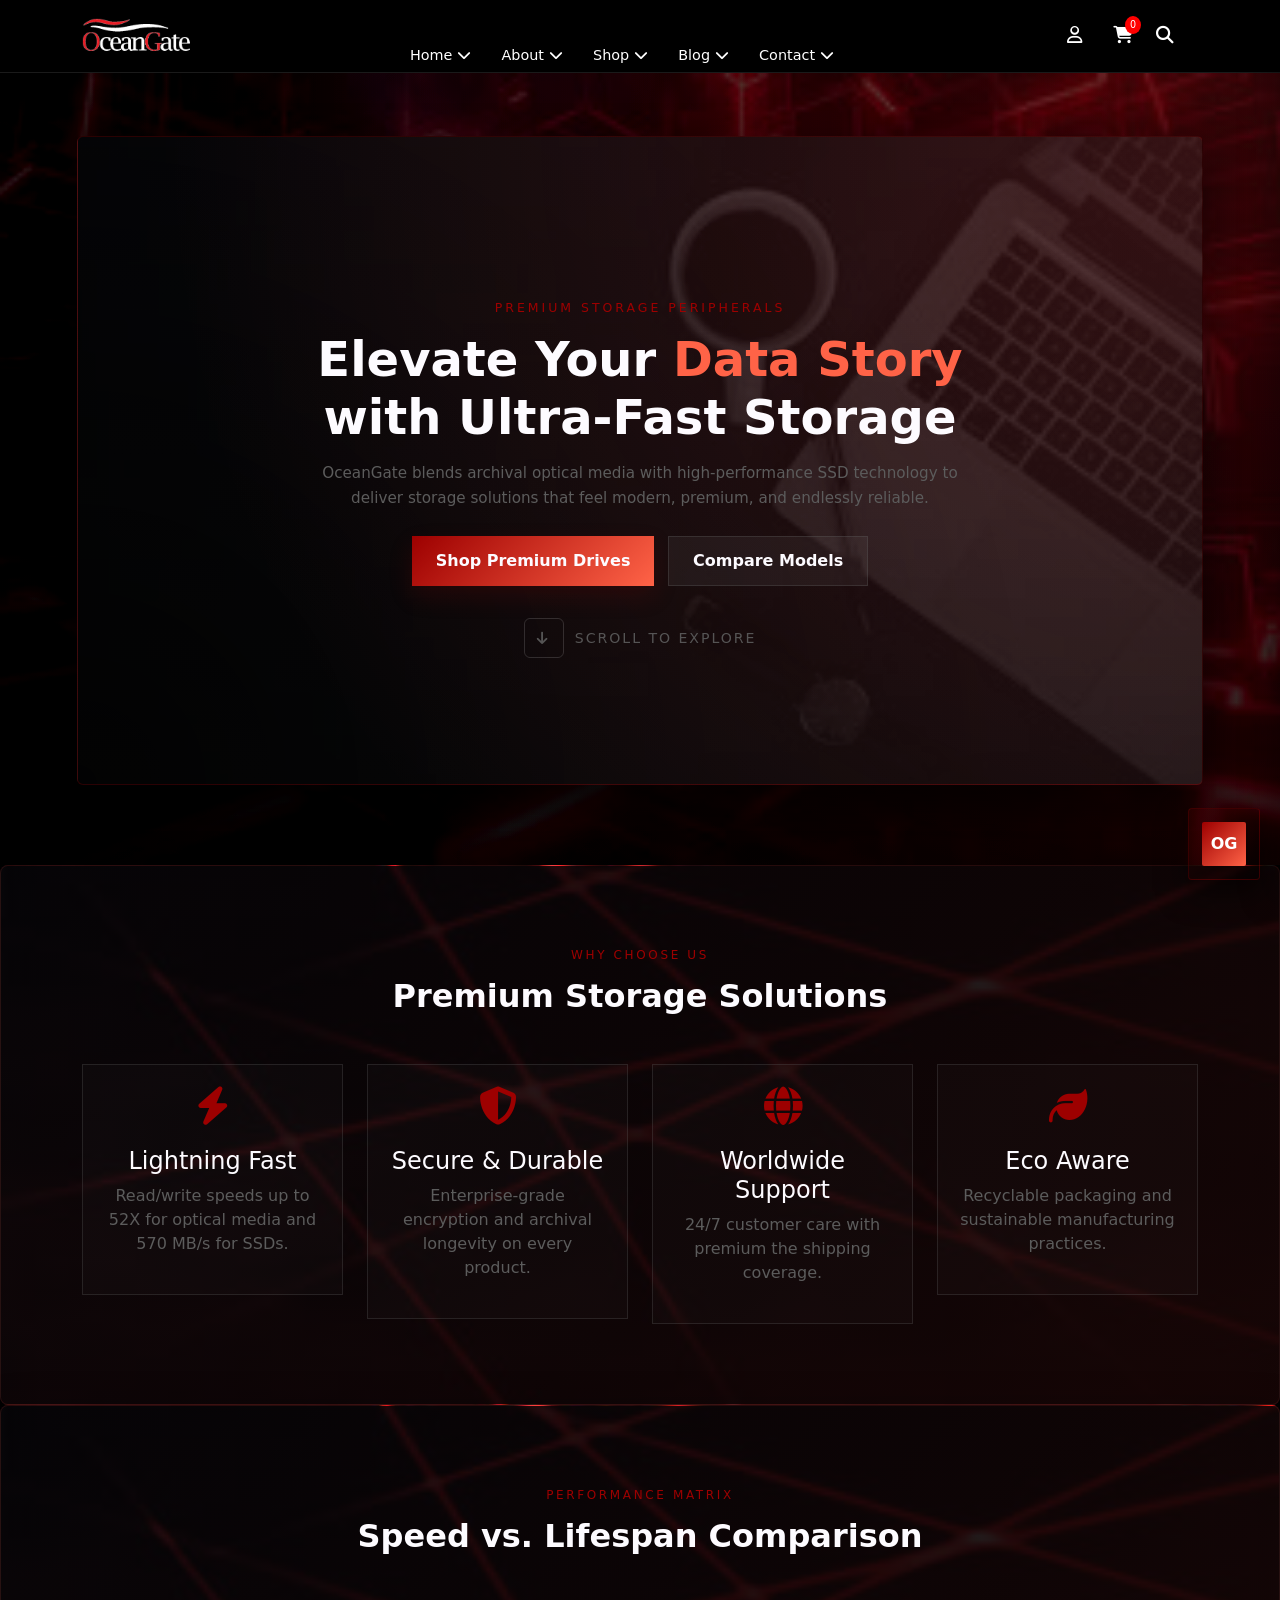
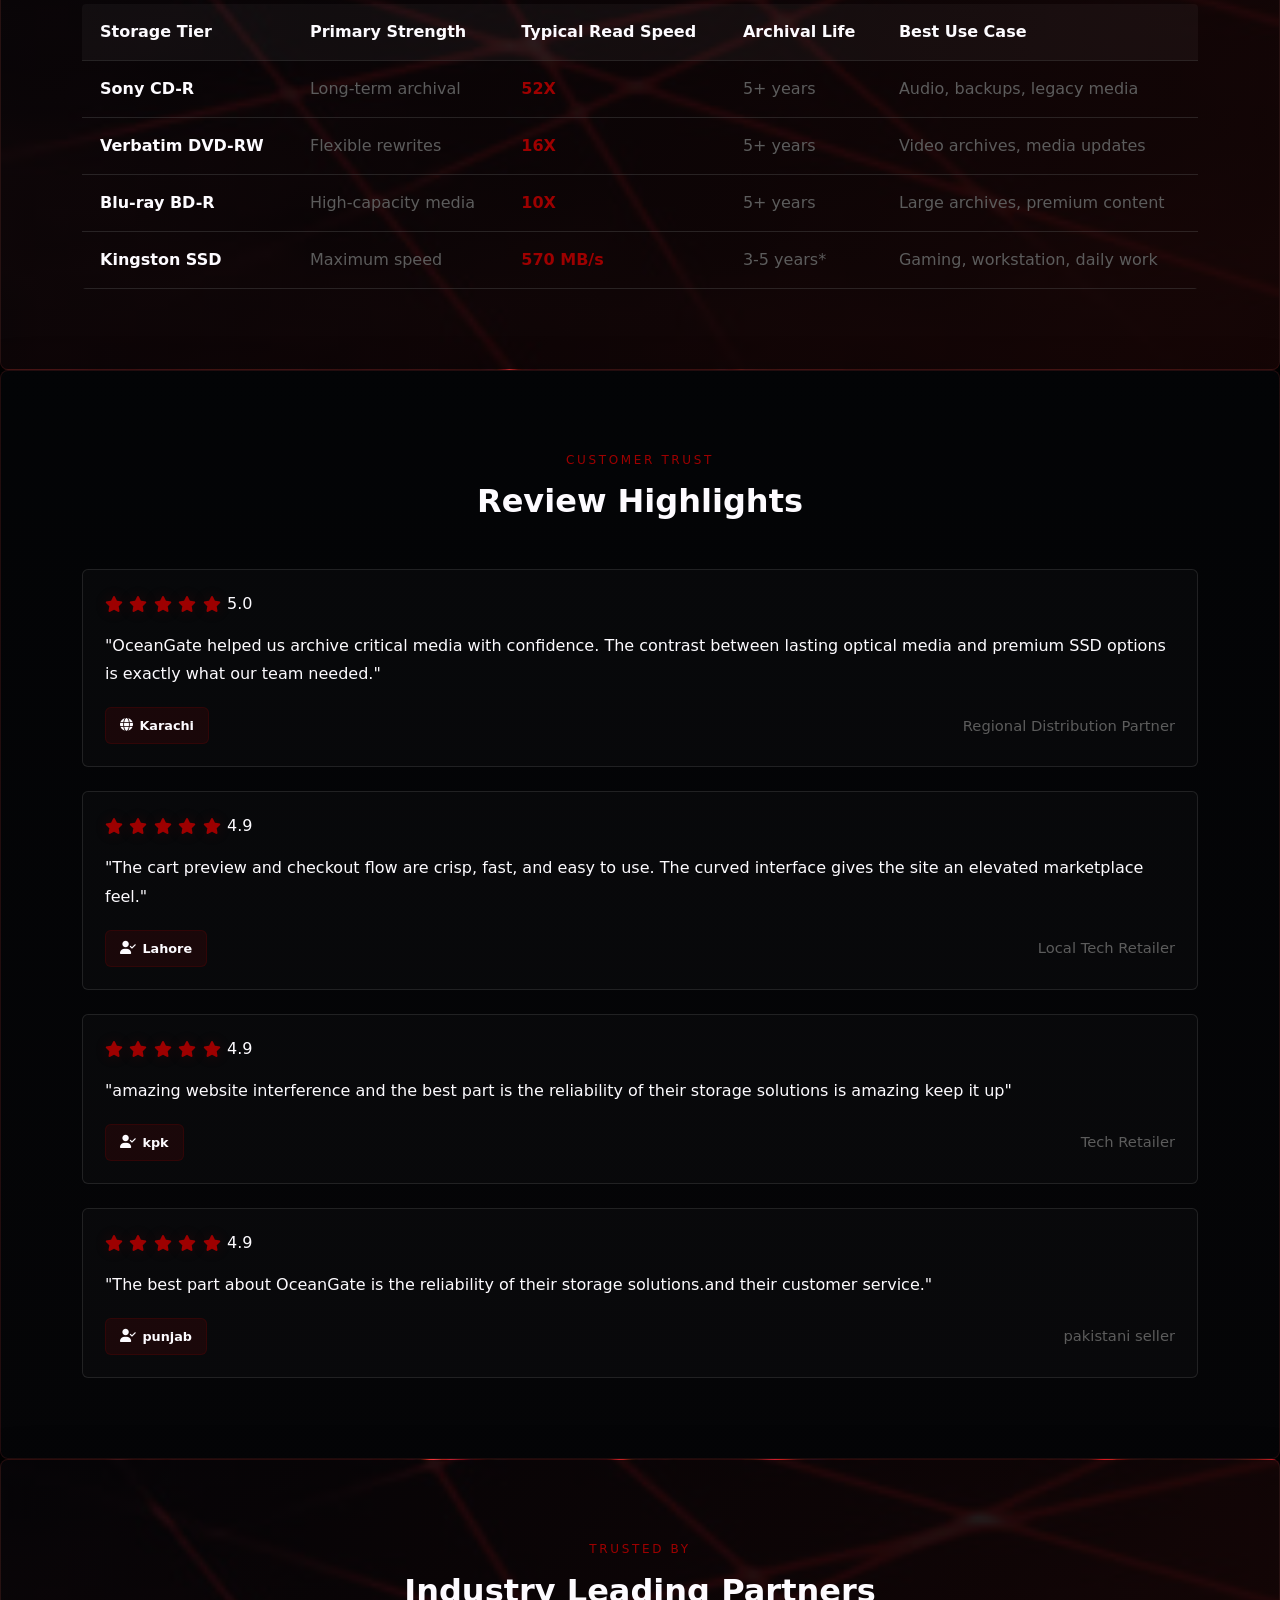
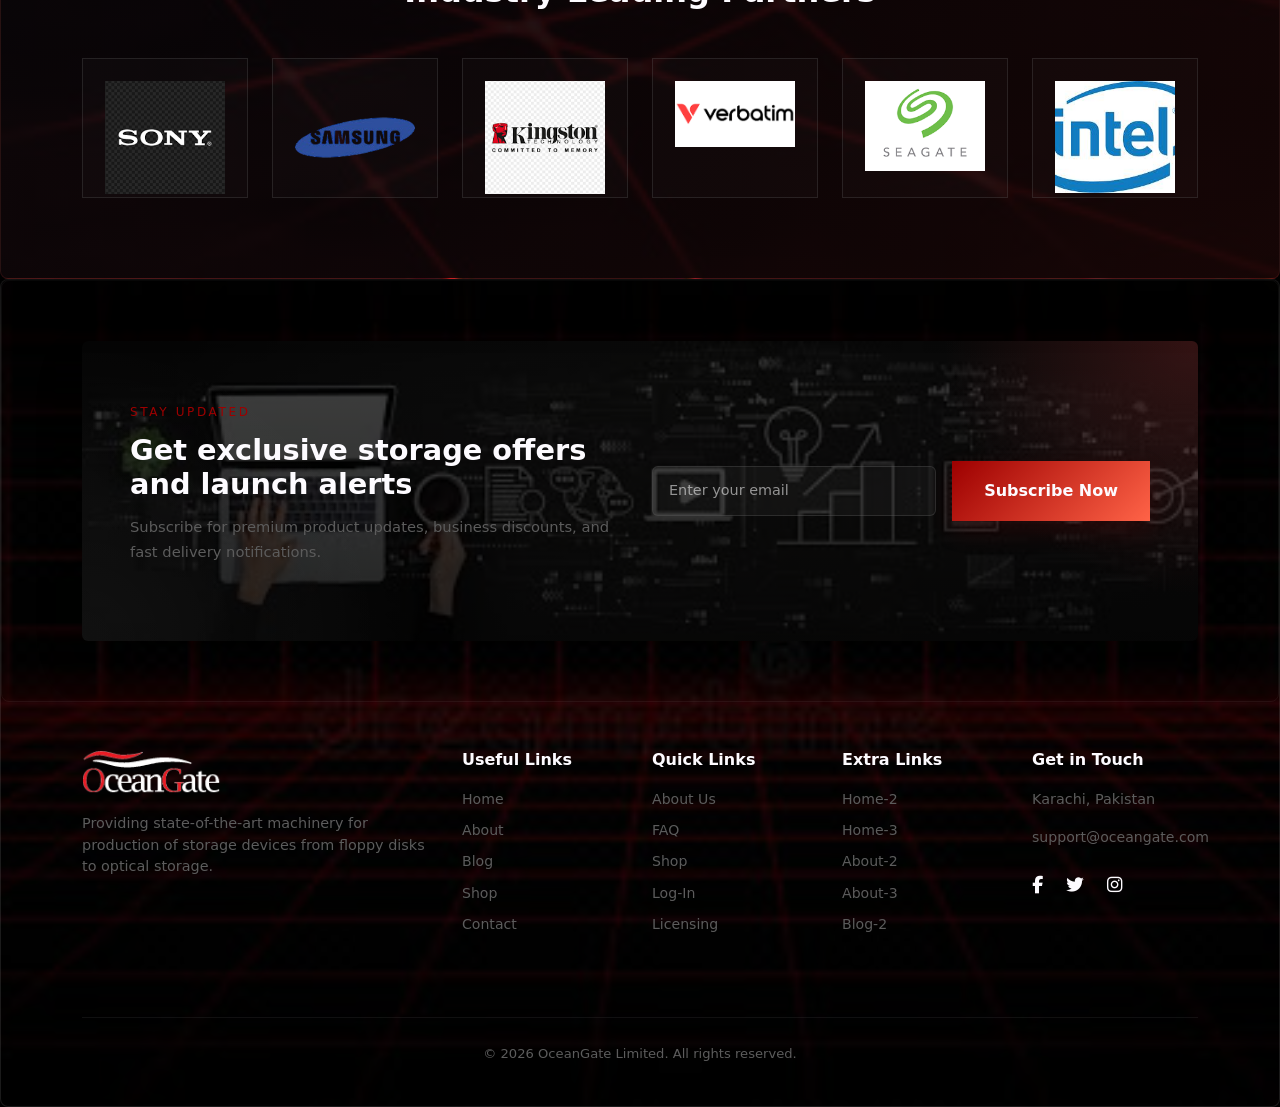
==== commit 2d8762fd: "adding thank_you page" ====
--- a/index.html
+++ b/index.html
@@ -341,8 +341,8 @@
                                 delivery notifications.</p>
                         </div>
                         <div class="col-12 col-lg-6" data-aos="fade-left">
-                            <form class="email-form d-flex flex-column flex-sm-row gap-3 align-items-center" action="#"
-                                method="post">
+                            <form class="email-form d-flex flex-column flex-sm-row gap-3 align-items-center" action="./thank-you.html" 
+                                method="get">
                                 <input type="email" class="form-control email-input" placeholder="Enter your email"
                                     required>
                                 <button type="submit" class="btn btn-red email-submit-btn">Subscribe Now</button>
--- a/styleSheets/style.css
+++ b/styleSheets/style.css
@@ -904,7 +904,7 @@
 
 .footer {
     background-color: var(--pure-black);
-     background-image:linear-gradient(rgba(0, 0, 0, 0.75), rgba(0, 0, 0, 0.85)), url('../src/img/banners/bg6.jpg');
+     background-image:linear-gradient(rgba(0, 0, 0, 0.75), rgba(0, 0, 0, 0.85)), url('../src/img/banners/bg1.jpg');
     background-size: cover; 
     background-position: center; 
     border-radius: 8px; 
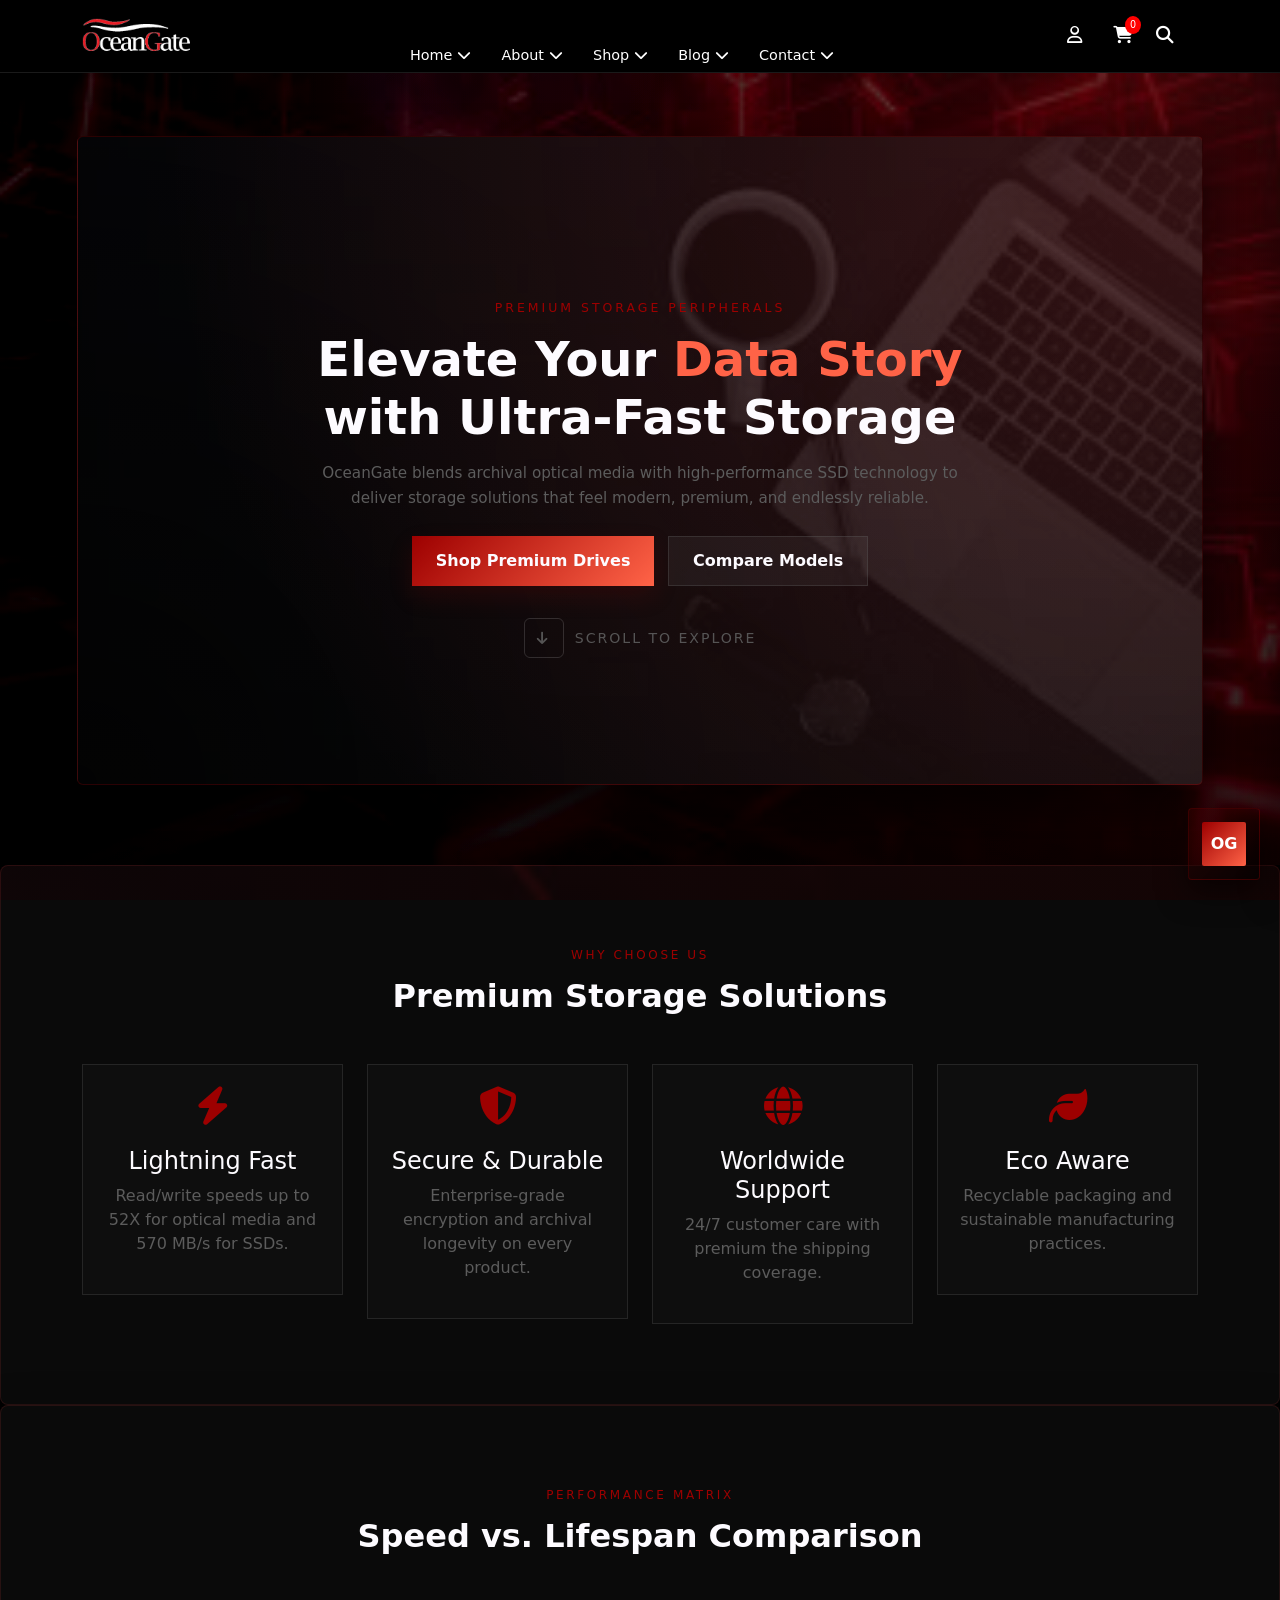
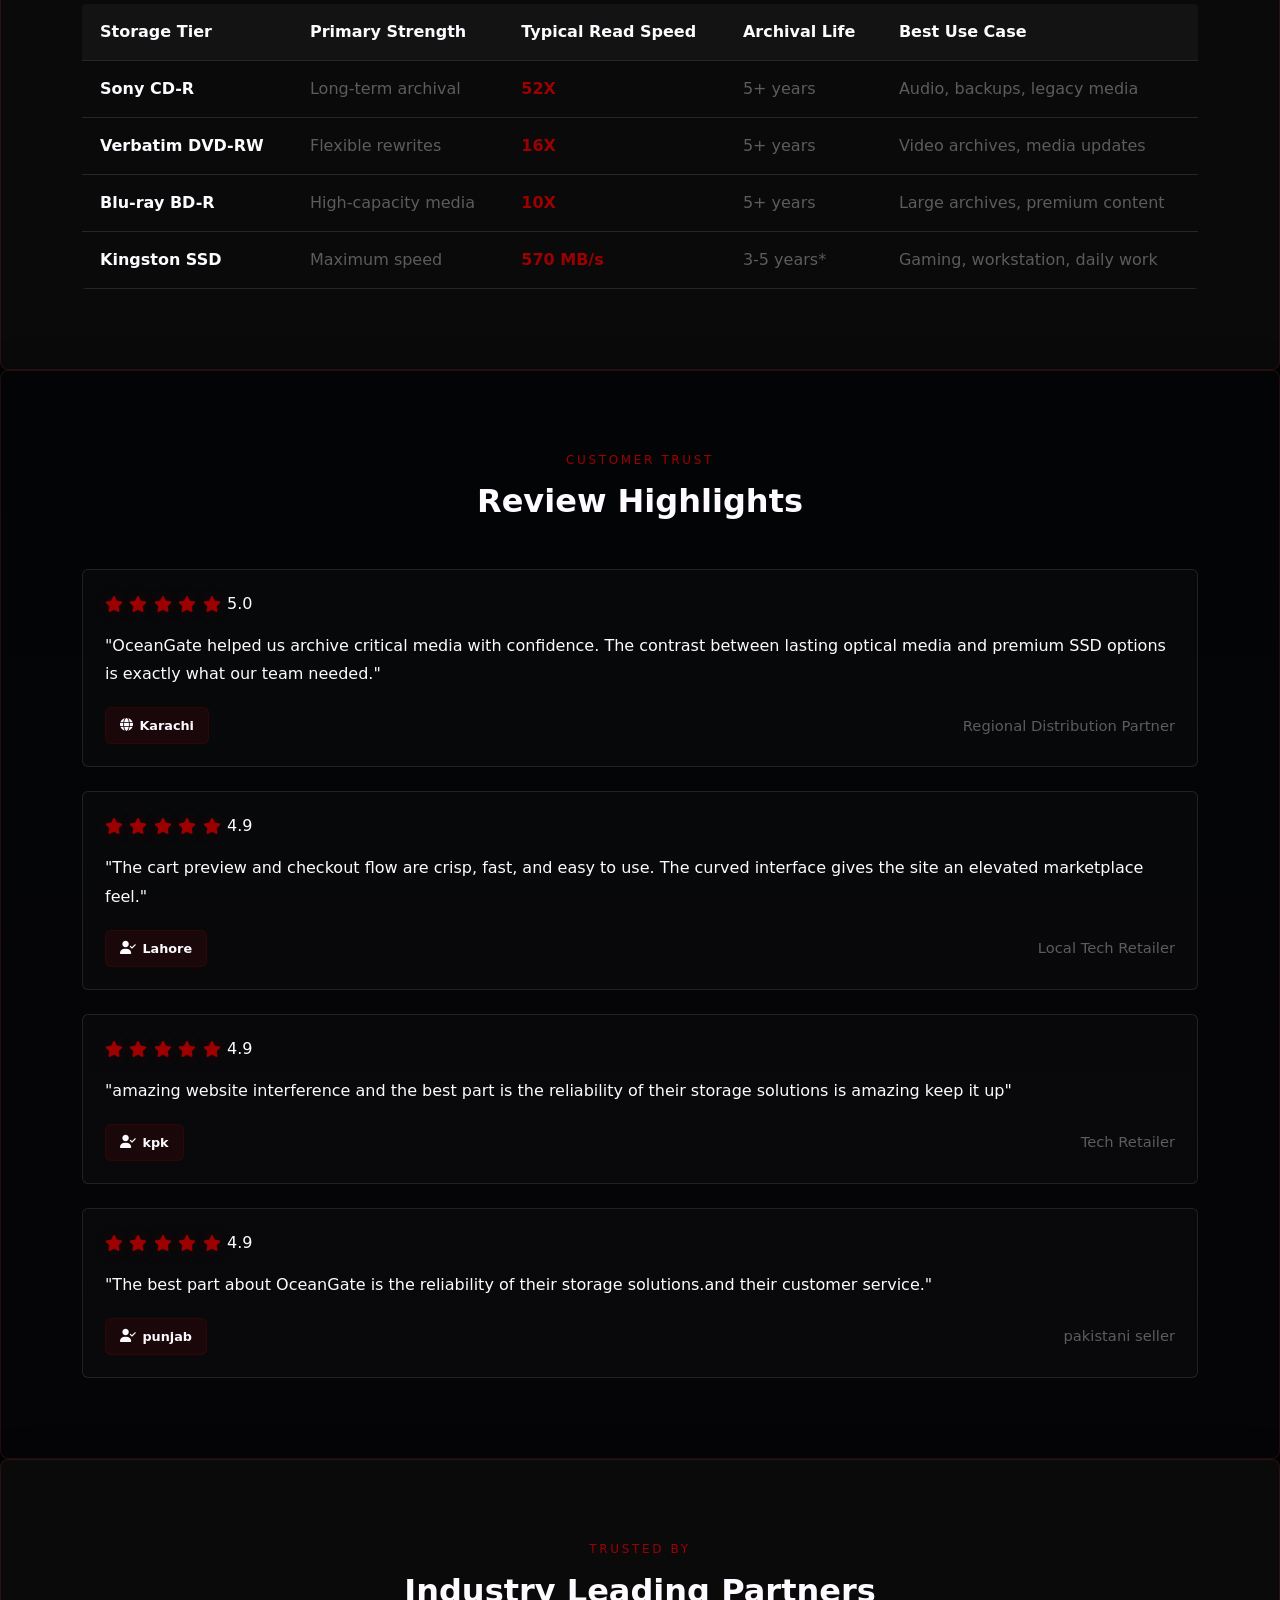
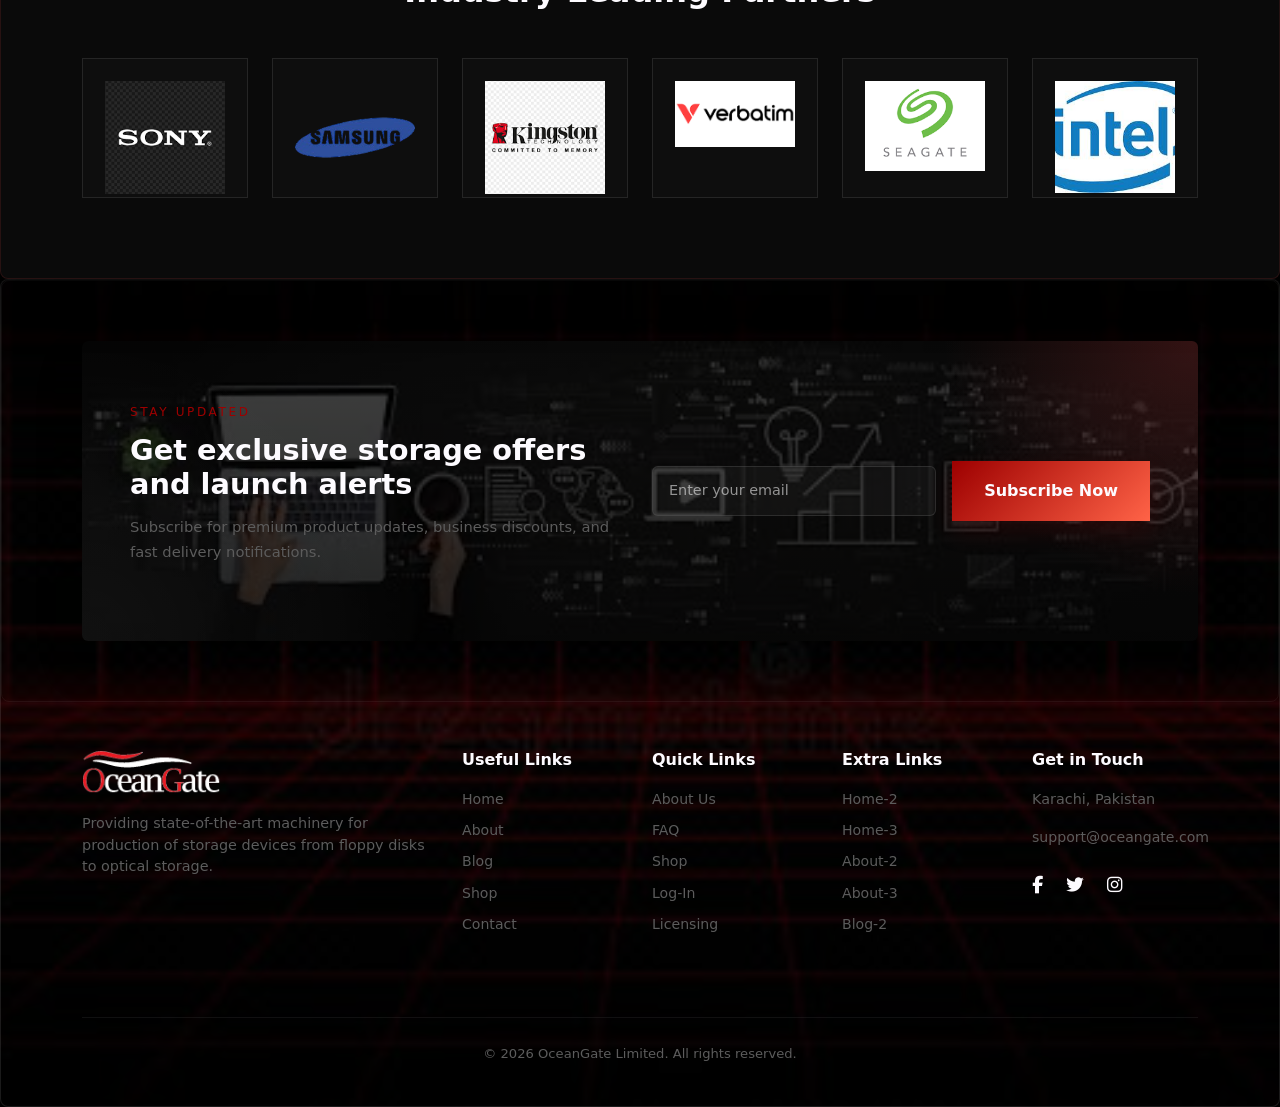
==== commit 5cebcc5b: "fixed issus and UI designs" ====
--- a/index.html
+++ b/index.html
@@ -5,7 +5,7 @@
     <meta charset="UTF-8">
     <meta name="viewport" content="width=device-width, initial-scale=1.0">
     <title>OceanGate | Premium Storage</title>
-    
+
     <link href="https://cdn.jsdelivr.net/npm/bootstrap@5.3.0/dist/css/bootstrap.min.css" rel="stylesheet">
     <link rel="stylesheet" href="https://cdnjs.cloudflare.com/ajax/libs/font-awesome/6.4.0/css/all.min.css">
     <link href="https://unpkg.com/aos@2.3.1/dist/aos.css" rel="stylesheet">
@@ -16,34 +16,26 @@
 </head>
 
 <body>
-          <!-- Preloader -->
+    <!-- Preloader -->
     <div id="og-preloader-shuttle">
-      <div class="og-loader-wrapper">
-        <h1 class="og-loader-logo logo"><img src="./src/img/logo/logo-black-theme1.png" alt=""></h1>
-        <div class="og-progress-frame">
-            <div class="og-progress-bar"></div>
-        </div>
-      </div>
+        <div class="og-loader-wrapper">
+            <h1 class="og-loader-logo logo"><img src="./src/img/logo/logo-black-theme1.png" alt=""></h1>
+            <div class="og-progress-frame">
+                <div class="og-progress-bar"></div>
+            </div>
+        </div>
     </div>
     <!-- Header navigation and mobile menu -->
     <header class="header">
         <div class="container d-flex align-items-center justify-content-between">
             <a href="./index.html" class="logo"><img src="./src/img/logo/logo-black-theme1.png"
                     alt="OceanGate Logo"></a>
-
             <nav class="desktop-nav d-none d-lg-flex">
                 <div class="nav-item-wrapper">
                     <a href="./index.html" class="nav-link">Home<span><i class="fas fa-chevron-down"></i></span></a>
-                    <div class="dropdown-box">
-                        <a href="./index.html" style="color:black;"><span>--</span> Home 1</a>
-                        <a href="./index.html"><span>--</span> Home 2</a>
-                    </div>
                 </div>
                 <div class="nav-item-wrapper">
                     <a href="./about.html" class="nav-link">About<span><i class="fas fa-chevron-down"></i></span></a>
-                    <div class="dropdown-box">
-                        <a href="./about.html"><span>--</span> Our journey</a>
-                    </div>
                 </div>
                 <div class="nav-item-wrapper">
                     <a href="./shop.html" class="nav-link">Shop<span><i class="fas fa-chevron-down"></i></span></a>
@@ -54,25 +46,21 @@
                 </div>
                 <div class="nav-item-wrapper">
                     <a href="./blog.html" class="nav-link">Blog<span><i class="fas fa-chevron-down"></i></span></a>
-                    <div class="dropdown-box">
-                        <a href="./blog.html"><span>--</span> Latest News</a>
-                    </div>
                 </div>
                 <div class="nav-item-wrapper">
-                    <a href="./contact.html" class="nav-link">Contact<span><i
-                                class="fas fa-chevron-down"></i></span></a>
-                    <div class="dropdown-box">
-                        <a href="./contact.html"><span>--</span> Get in Touch</a>
-                    </div>
-                </div>
+                    <a href="./contact.html" class="nav-link">Contact<span><i class="fas fa-chevron-down"></i></span></a>
+                </div>
+            
             </nav>
             <div class="header-actions d-flex align-items-center">
                 <a href="./login.html" class="me-3 user-icon"><i class="far fa-user"></i></a>
-                <div class="cart-icon"><a href="#" onclick="toggleCart(); return false;"><i class="fas fa-shopping-cart"></i></a><span class="cart-badge" id="cartCount">0</span></div>
+                <div class="cart-icon"><a href="#" onclick="toggleCart(); return false;"><i
+                            class="fas fa-shopping-cart"></i></a><span class="cart-badge" id="cartCount">0</span></div>
                 <div class="search-wrapper me-3">
                     <button class="search-trigger" aria-label="Open search"><i class="fas fa-search"></i></button>
                     <div class="search-expand" aria-hidden="true">
-                        <input id="globalSearchInput" class="search-input" type="text" placeholder="Search products, e.g. Kingston SSD" autocomplete="off">
+                        <input id="globalSearchInput" class="search-input" type="text"
+                            placeholder="Search products, e.g. Kingston SSD" autocomplete="off">
                         <div id="searchSuggestions" class="suggestions-panel" aria-hidden="true"></div>
                     </div>
                 </div>
@@ -148,7 +136,8 @@
                             <i class="fas fa-globe"
                                 style="font-size: 2.4rem; color: var(--primary-red); margin-bottom: 22px;"></i>
                             <h4>Worldwide Support</h4>
-                            <p style="color: var(--text-gray);">24/7 customer care with premium the shipping coverage.</p>
+                            <p style="color: var(--text-gray);">24/7 customer care with premium the shipping coverage.
+                            </p>
                         </div>
                     </div>
                     <!-- Feature: Eco Aware -->
@@ -260,7 +249,9 @@
                             <div class="review-stars"><i class="fas fa-star"></i><i class="fas fa-star"></i><i
                                     class="fas fa-star"></i><i class="fas fa-star"></i><i
                                     class="fas fa-star"></i><span>4.9</span></div>
-                            <p style="color: var(--text-white); font-size: 1rem; line-height: 1.8;">"amazing website interference and the best part is the reliability of their storage solutions is amazing keep it up"</p>
+                            <p style="color: var(--text-white); font-size: 1rem; line-height: 1.8;">"amazing website
+                                interference and the best part is the reliability of their storage solutions is amazing
+                                keep it up"</p>
                             <div class="review-meta">
                                 <span class="trust-badge"><i class="fas fa-user-check"></i> kpk</span>
                                 <span class="review-location">Tech Retailer</span>
@@ -272,7 +263,8 @@
                             <div class="review-stars"><i class="fas fa-star"></i><i class="fas fa-star"></i><i
                                     class="fas fa-star"></i><i class="fas fa-star"></i><i
                                     class="fas fa-star"></i><span>4.9</span></div>
-                            <p style="color: var(--text-white); font-size: 1rem; line-height: 1.8;">"The best part about OceanGate is the reliability of their storage solutions.and their customer service."</p>
+                            <p style="color: var(--text-white); font-size: 1rem; line-height: 1.8;">"The best part about
+                                OceanGate is the reliability of their storage solutions.and their customer service."</p>
                             <div class="review-meta">
                                 <span class="trust-badge"><i class="fas fa-user-check"></i> punjab </span>
                                 <span class="review-location">pakistani seller</span>
@@ -303,18 +295,18 @@
                     </div>
                     <div class="col-6 col-md-4 col-lg-2" data-aos="zoom-in" data-aos-delay="200">
                         <div class="feature-card text-center" style="height: 140px;">
-                             <img src="./src/img/brand-logos/kingstone.png" alt="kingstone" class="img-fluid">
+                            <img src="./src/img/brand-logos/kingstone.png" alt="kingstone" class="img-fluid">
                         </div>
                     </div>
                     <div class="col-6 col-md-4 col-lg-2" data-aos="zoom-in" data-aos-delay="250">
                         <div class="feature-card text-center" style="height: 140px;">
                             <img src="./src/img/brand-logos/Verbatim.png" alt="Verbatim" class="img-fluid">
-                            
+
                         </div>
                     </div>
                     <div class="col-6 col-md-4 col-lg-2" data-aos="zoom-in" data-aos-delay="300">
                         <div class="feature-card text-center" style="height: 140px;">
-                        <img src="./src/img/brand-logos/Seagate.png" alt="Seagate" class="img-fluid">
+                            <img src="./src/img/brand-logos/Seagate.png" alt="Seagate" class="img-fluid">
 
                         </div>
                     </div>
@@ -341,8 +333,8 @@
                                 delivery notifications.</p>
                         </div>
                         <div class="col-12 col-lg-6" data-aos="fade-left">
-                            <form class="email-form d-flex flex-column flex-sm-row gap-3 align-items-center" action="./thank-you.html" 
-                                method="get">
+                            <form class="email-form d-flex flex-column flex-sm-row gap-3 align-items-center"
+                                action="./thank-you.html" method="get">
                                 <input type="email" class="form-control email-input" placeholder="Enter your email"
                                     required>
                                 <button type="submit" class="btn btn-red email-submit-btn">Subscribe Now</button>
@@ -411,24 +403,29 @@
     <div id="cartDrawer" class="cart-drawer">
         <div class="cart-drawer-header">
             <h4 style="color: var(--text-white); margin: 0;">Shopping Cart</h4>
-            <button style="background: none; border: none; color: var(--text-gray); font-size: 1.5rem; cursor: pointer; padding: 0;" onclick="toggleCart()"><i class="fas fa-times"></i></button>
+            <button
+                style="background: none; border: none; color: var(--text-gray); font-size: 1.5rem; cursor: pointer; padding: 0;"
+                onclick="toggleCart()"><i class="fas fa-times"></i></button>
         </div>
         <div id="cartItems" class="cart-items-container">
             <p style="color: var(--text-muted); text-align: center; padding: 40px 20px;">Your cart is empty</p>
         </div>
         <div class="cart-drawer-footer">
-            <div style="display: flex; justify-content: space-between; margin-bottom: 20px; padding-bottom: 20px; border-bottom: 1px solid rgba(255, 255, 255, 0.08);">
+            <div
+                style="display: flex; justify-content: space-between; margin-bottom: 20px; padding-bottom: 20px; border-bottom: 1px solid rgba(255, 255, 255, 0.08);">
                 <p style="color: var(--text-gray); margin: 0;">Subtotal:</p>
                 <p style="color: var(--text-white); font-weight: 700; margin: 0;">$<span id="cartTotal">0.00</span></p>
             </div>
-            <a href="checkout.html" class="btn btn-red" style="width: 100%; display: inline-flex; justify-content: center; padding: 14px; border-radius: 6px; font-weight: 600;">Proceed to Checkout</a>
+            <a href="checkout.html" class="btn btn-red"
+                style="width: 100%; display: inline-flex; justify-content: center; padding: 14px; border-radius: 6px; font-weight: 600;">Proceed
+                to Checkout</a>
         </div>
     </div>
     <div id="cartOverlay" class="cart-overlay" onclick="toggleCart()"></div>
 
     <script src="https://unpkg.com/aos@2.3.1/dist/aos.js"></script>
     <script src="./js/app.js"></script>
-    
+
 </body>
 
 </html>
--- a/styleSheets/style.css
+++ b/styleSheets/style.css
@@ -34,6 +34,10 @@
 img {
     display: block;
     max-width: 100%;
+    height: auto;
+    object-fit: contain;
+    image-rendering: crisp-edges;
+    -webkit-font-smoothing: antialiased;
 }
 
 a {
@@ -611,6 +615,9 @@
     padding: 12px 14px;
     transition: all 0.25s ease;
 }
+.form-select option{
+    color: black!important;
+}
 
 .input-pill:focus,
 .form-control:focus,
@@ -1000,14 +1007,13 @@
 
 .section-panel {
     position: relative;
-    /* `images (6).jpg` aapke saare chote sections par background text ko kharab kiye bagair bohot premium lagti hai */
     background-image: linear-gradient(135deg, rgba(4, 4, 7, 0.88), rgba(20, 5, 5, 0.94)), 
                       url('../src/img/banners/images (7).jpg');
     background-size: cover;
     background-position: center;
     background-repeat: no-repeat;
-    
-    /* Box structure aur modern spacing */
+    background-attachment: fixed;
+    /* Box structure & modern spacing */
     padding: 50px 40px;
     border-radius: 8px;
     overflow: hidden;
--- a/styleSheets/shop.css
+++ b/styleSheets/shop.css
@@ -283,10 +283,22 @@
 .product-card-image {
     background: linear-gradient(135deg, #0f1114, #0b0b0e);
     height: 190px;
+    width: 100%;
     display: flex;
     align-items: center;
     justify-content: center;
     border-bottom: 1px solid rgba(92, 92, 92, 0.35);
+    overflow: hidden;
+    position: relative;
+}
+
+.product-image {
+    max-width: 90%;
+    max-height: 90%;
+    width: auto;
+    height: auto;
+    object-fit: contain;
+    image-rendering: crisp-edges;
 }
 
 .product-card-image i {
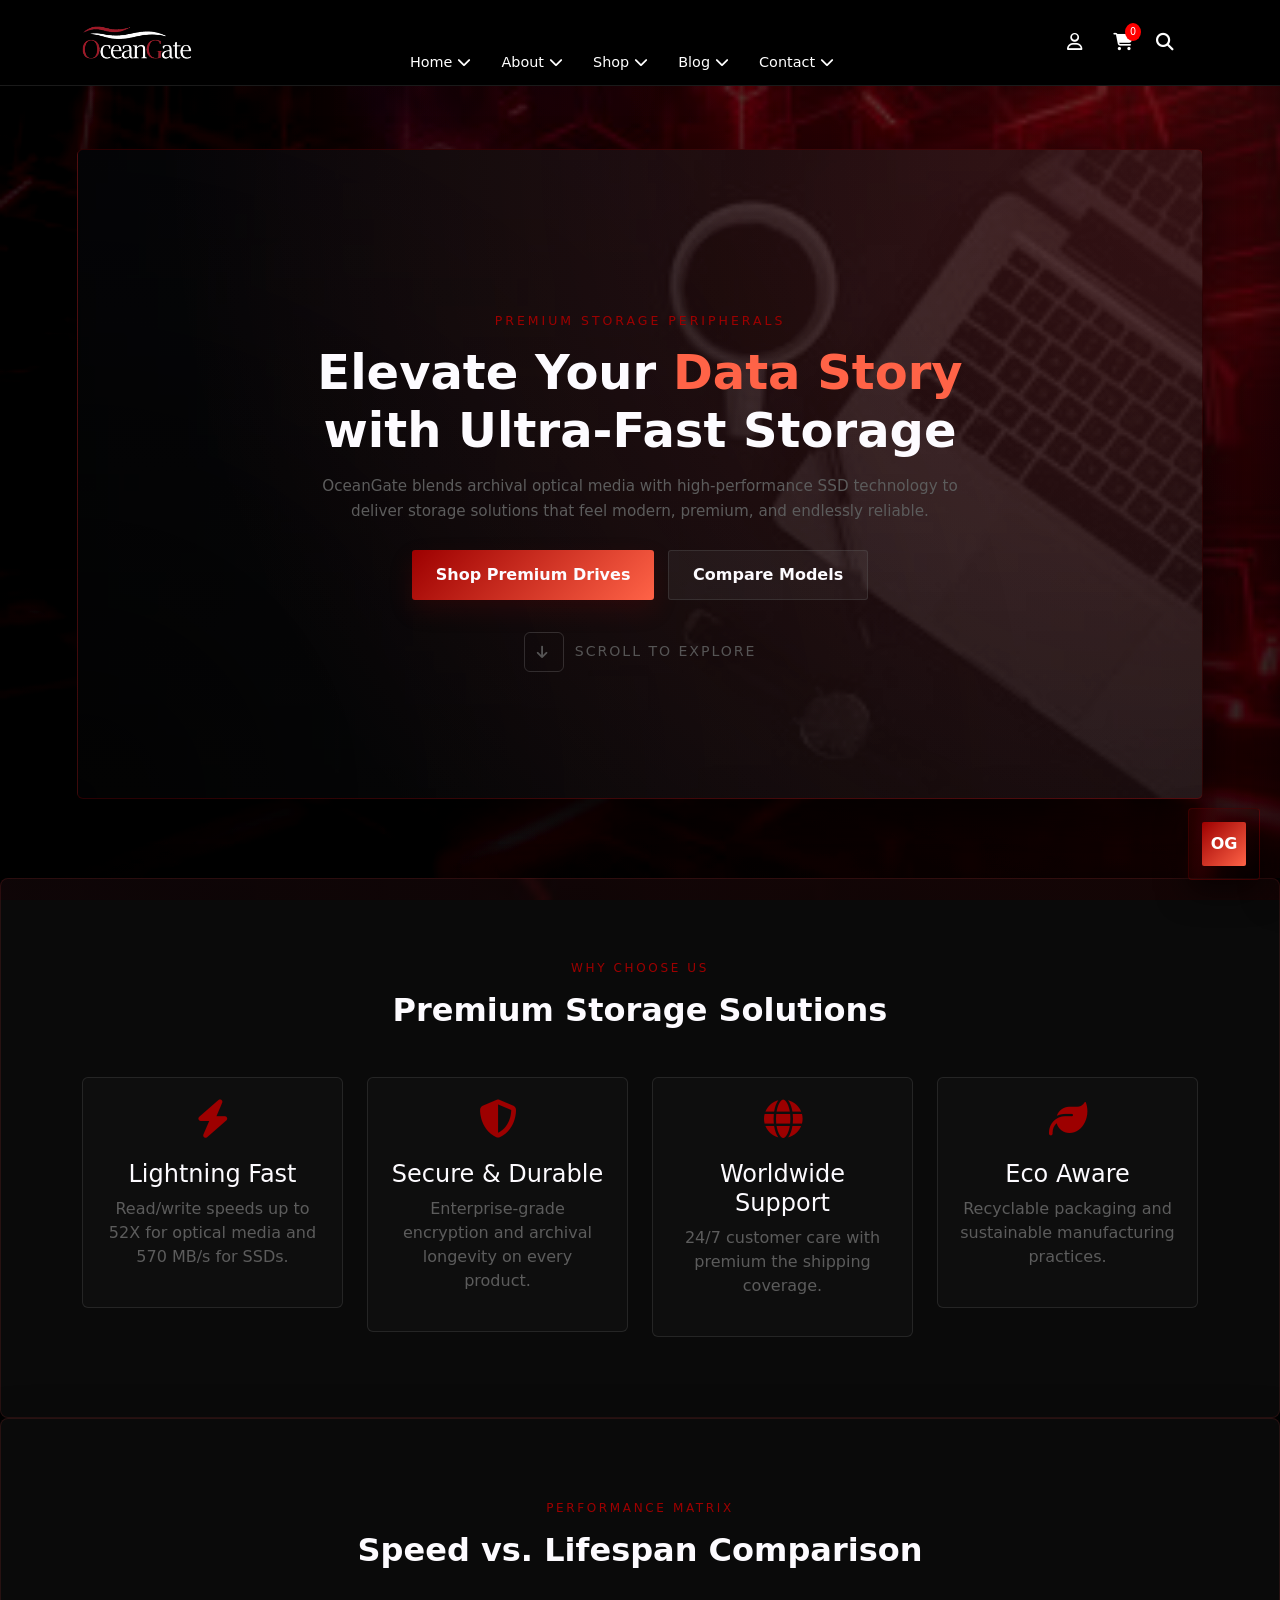
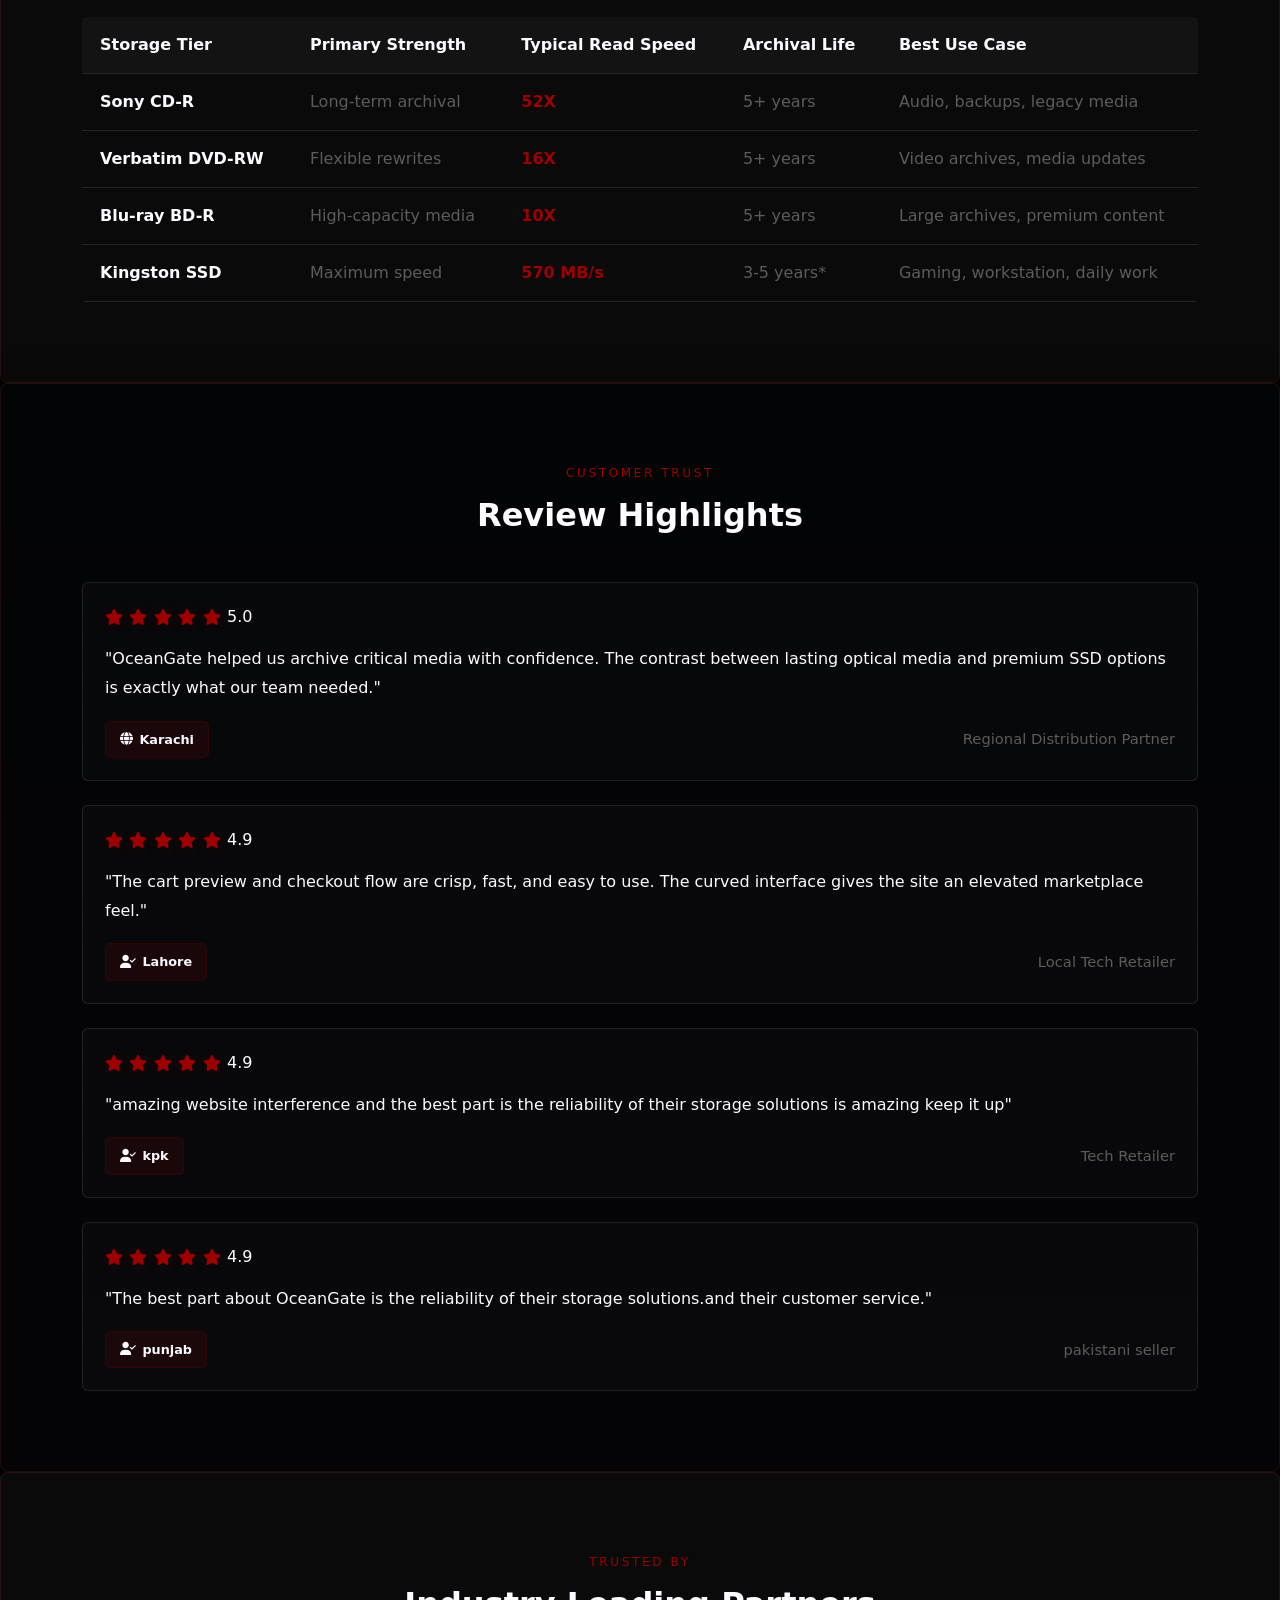
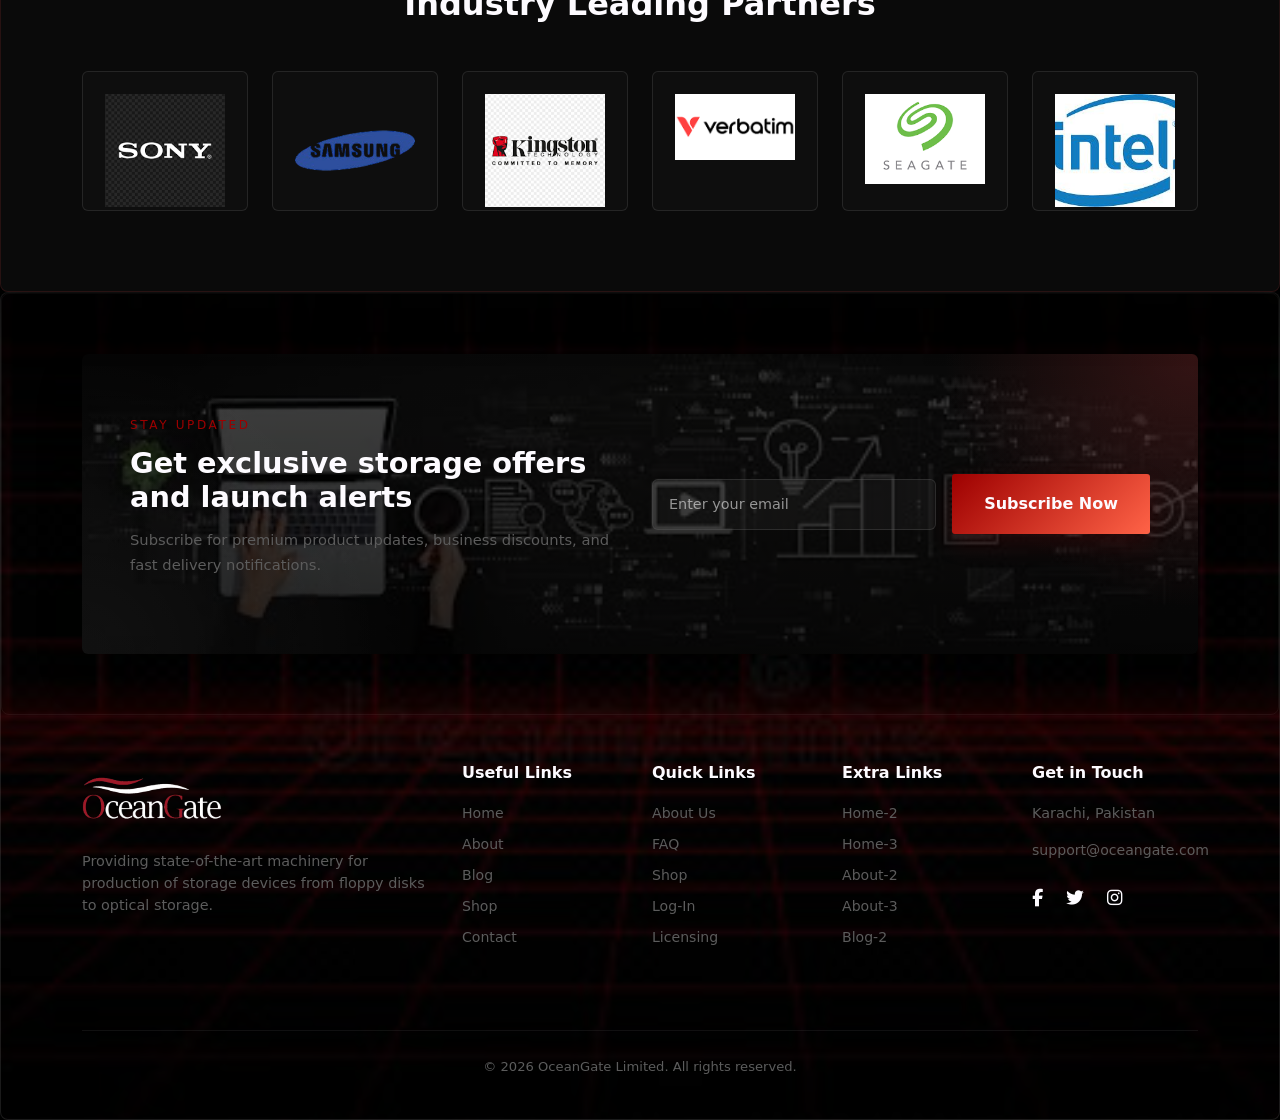
==== commit 74d395ad: "improveing logo and set some issues" ====
--- a/index.html
+++ b/index.html
@@ -19,7 +19,7 @@
     <!-- Preloader -->
     <div id="og-preloader-shuttle">
         <div class="og-loader-wrapper">
-            <h1 class="og-loader-logo logo"><img src="./src/img/logo/logo-black-theme1.png" alt=""></h1>
+            <h1 class="og-loader-logo logo"><img src="./src/img//logo/OceanGate-logo.svg" alt=""></h1>
             <div class="og-progress-frame">
                 <div class="og-progress-bar"></div>
             </div>
@@ -28,7 +28,7 @@
     <!-- Header navigation and mobile menu -->
     <header class="header">
         <div class="container d-flex align-items-center justify-content-between">
-            <a href="./index.html" class="logo"><img src="./src/img/logo/logo-black-theme1.png"
+            <a href="./index.html" class="logo"><img src="./src/img//logo/OceanGate-logo.svg"
                     alt="OceanGate Logo"></a>
             <nav class="desktop-nav d-none d-lg-flex">
                 <div class="nav-item-wrapper">
@@ -347,7 +347,7 @@
         <div class="container">
             <div class="row pt-5 pb-5">
                 <div class="col-lg-4 mb-5 mb-lg-0">
-                    <a href="index.html" class="footer-logo"><img src="./src/img/logo/logo-black-theme1.png"
+                    <a href="index.html" class="footer-logo"><img src="./src/img//logo/OceanGate-logo.svg"
                             alt="OceanGate Logo"></a>
                     <p style="color: var(--text-gray); font-size: 0.9rem;">Providing state-of-the-art machinery for
                         production of storage devices from floppy disks to optical storage.</p>
--- a/styleSheets/style.css
+++ b/styleSheets/style.css
@@ -12,6 +12,7 @@
     --primary-red: var(--primary-deep-red);
     --bg-panel: rgba(0, 0, 0, 0.5);
     --footer-bg: var(--pure-black);
+    
 }
 
 * {
@@ -55,6 +56,7 @@
 button {
     cursor: pointer;
 }
+
 
 .header {
     background: linear-gradient(180deg, rgba(0, 0, 0, 0.95), rgba(0, 0, 0, 0.85));
@@ -1138,13 +1140,13 @@
 .product-card,
 .blog-card,
 .feature-card {
-    border-radius: 0;
+    border-radius: 5;
 }
 
 .btn,
 .btn-red,
 .btn-secondary {
-    border-radius: 0;
+    border-radius: 3px;
 }
 
 /* Promotional placeholders styling (shop) */
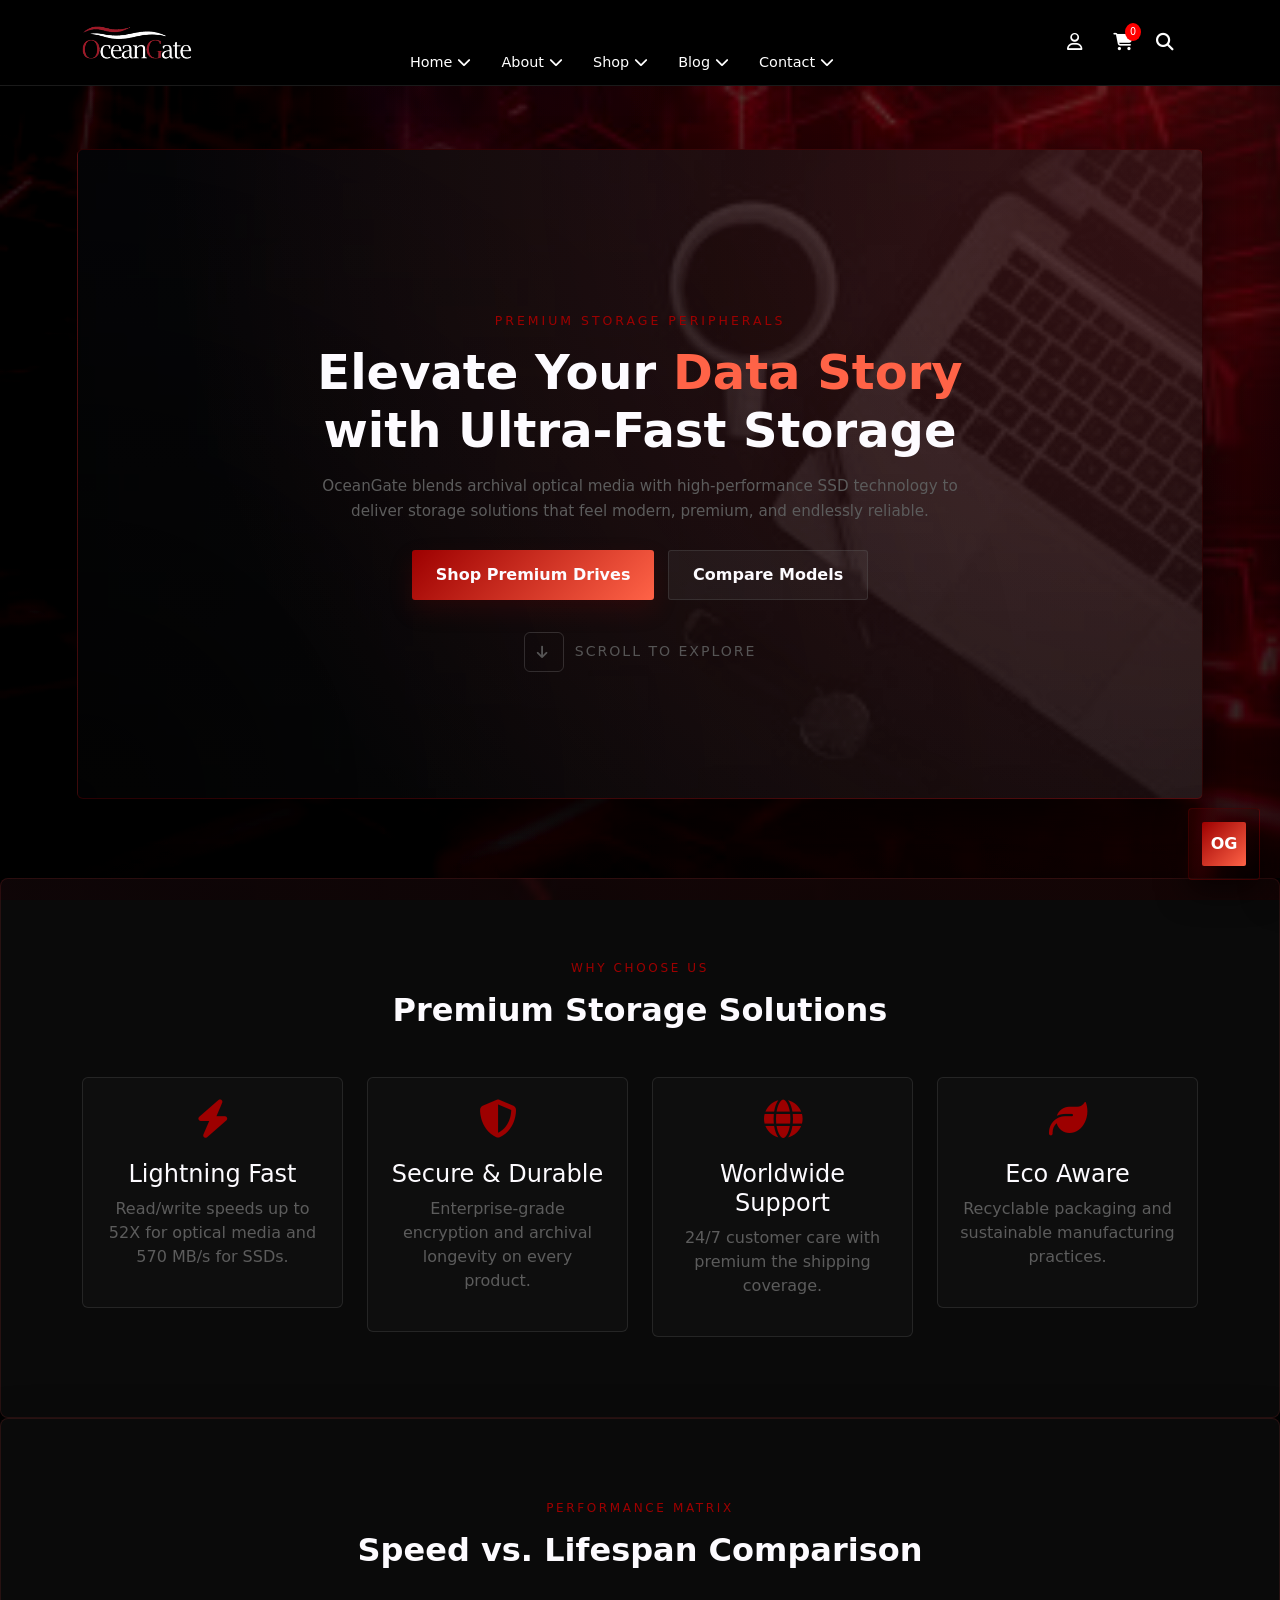
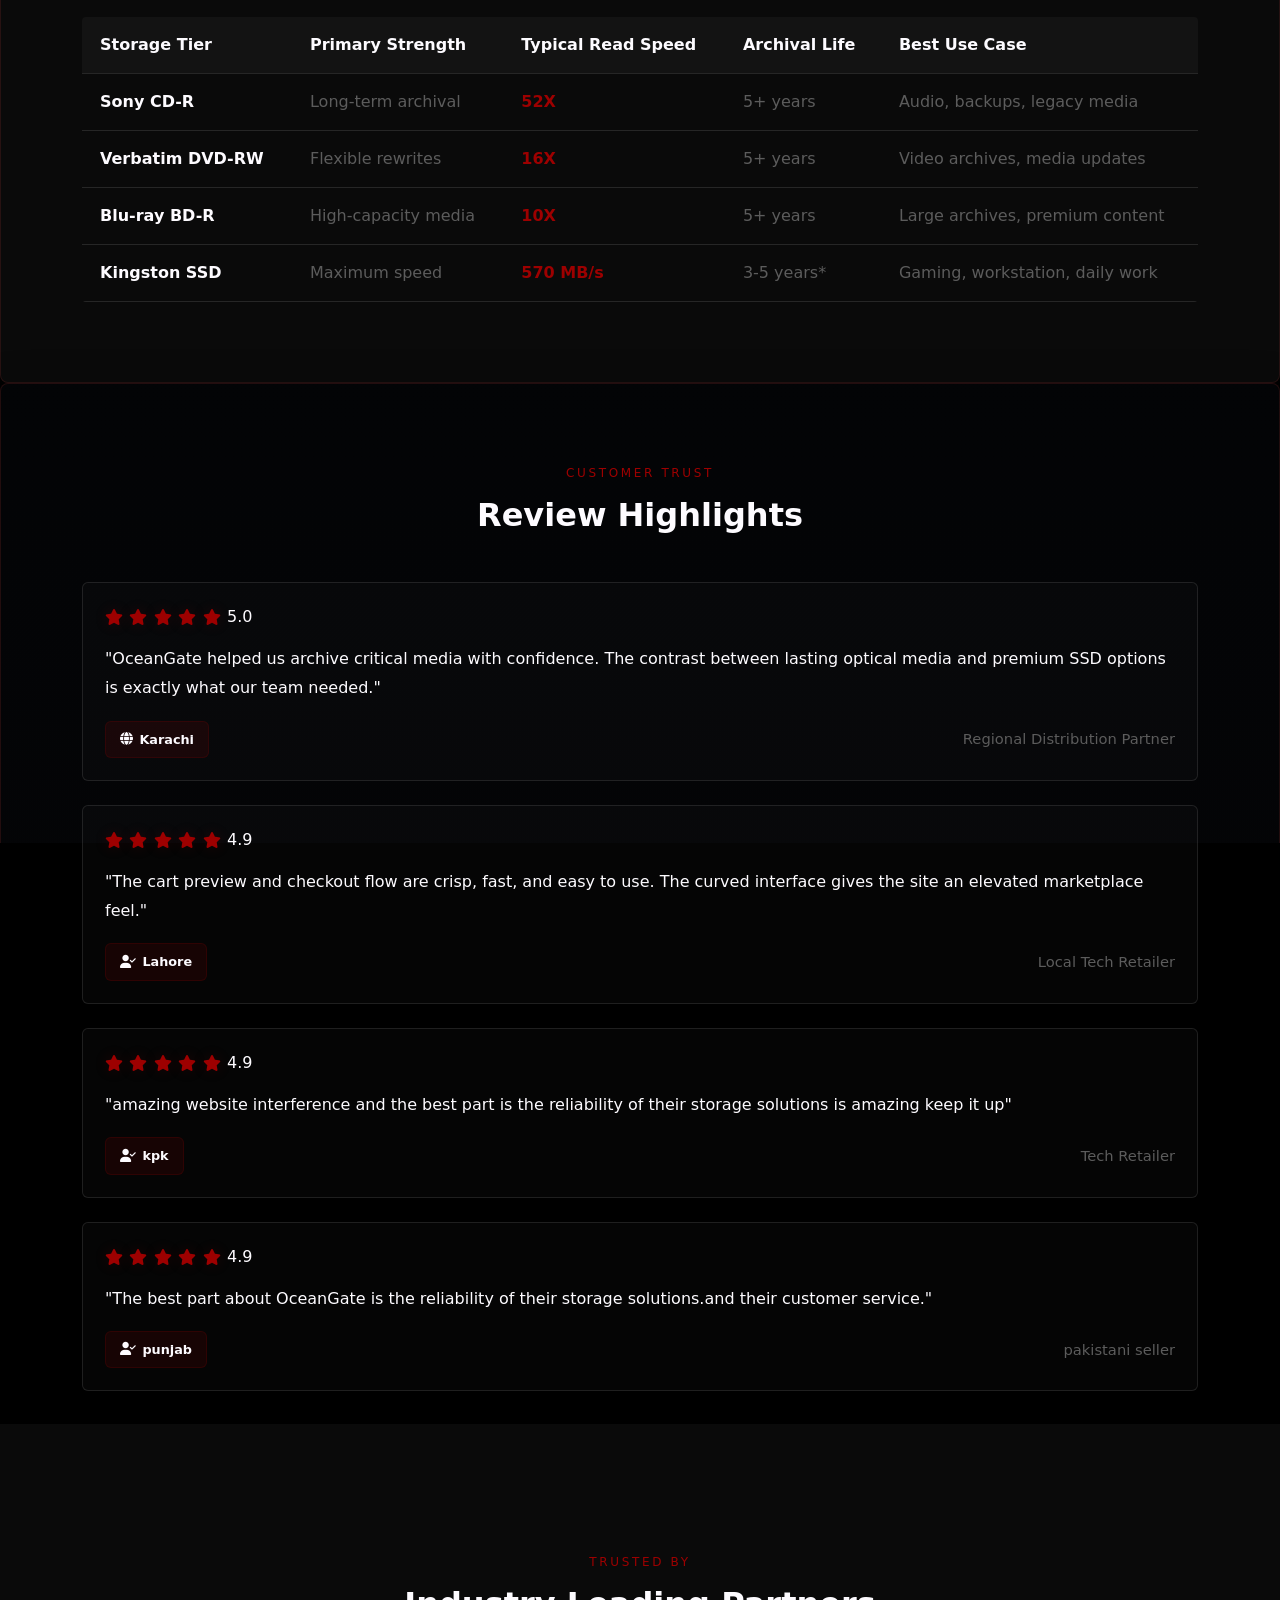
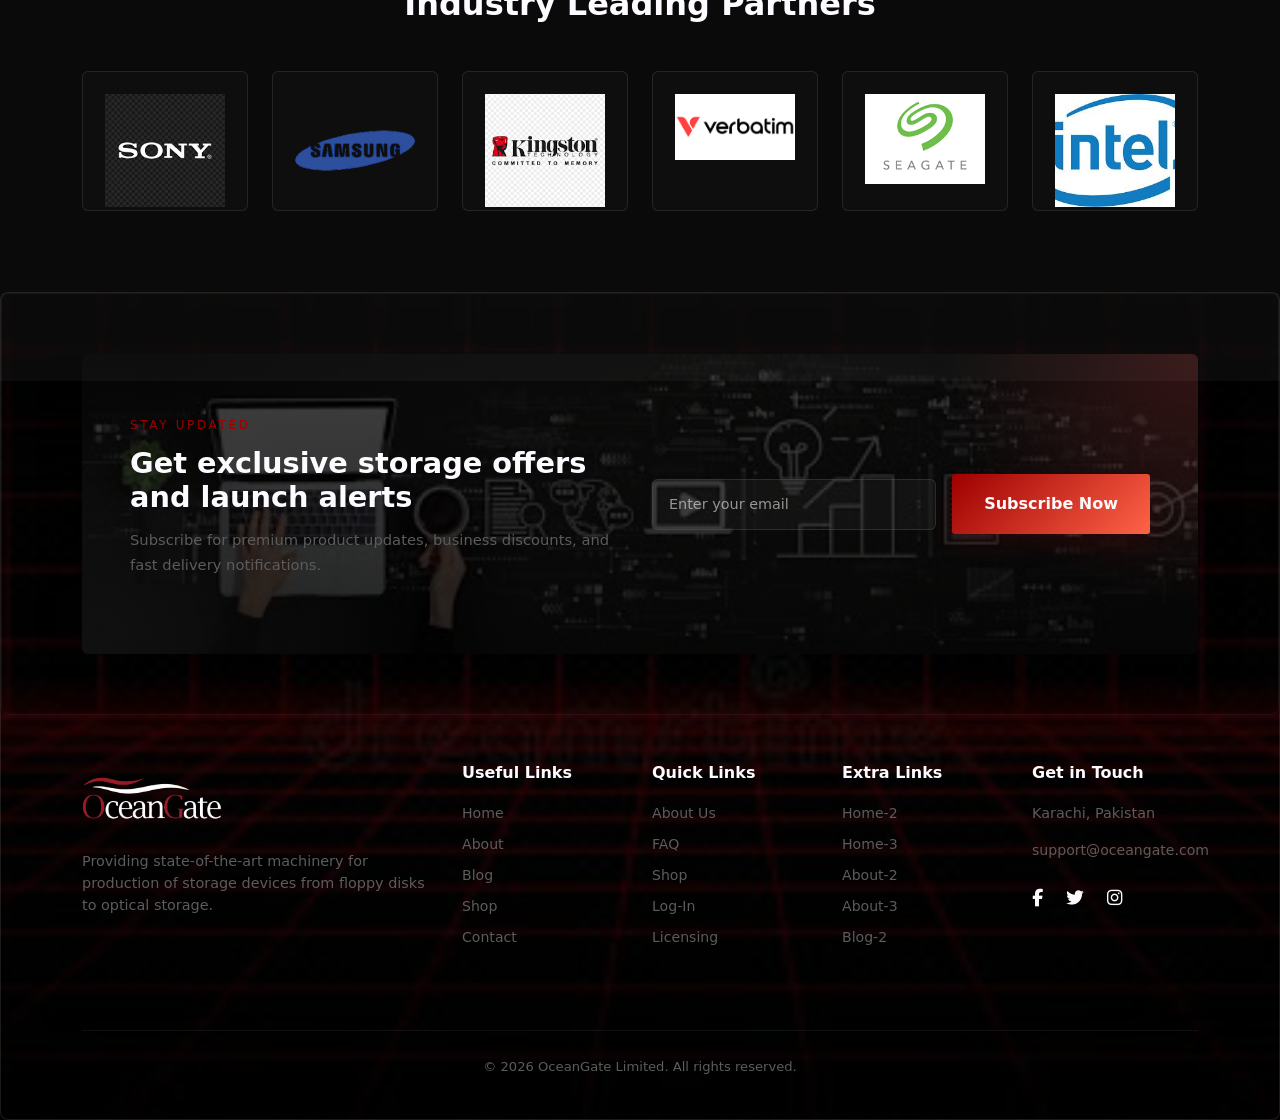
==== commit 6239dee8: "Merge branch 'main' into hussainWork" ====
--- a/index.html
+++ b/index.html
@@ -1,4 +1,4 @@
-﻿<!DOCTYPE html>
+<!DOCTYPE html>
 <html lang="en">
 
 <head>
